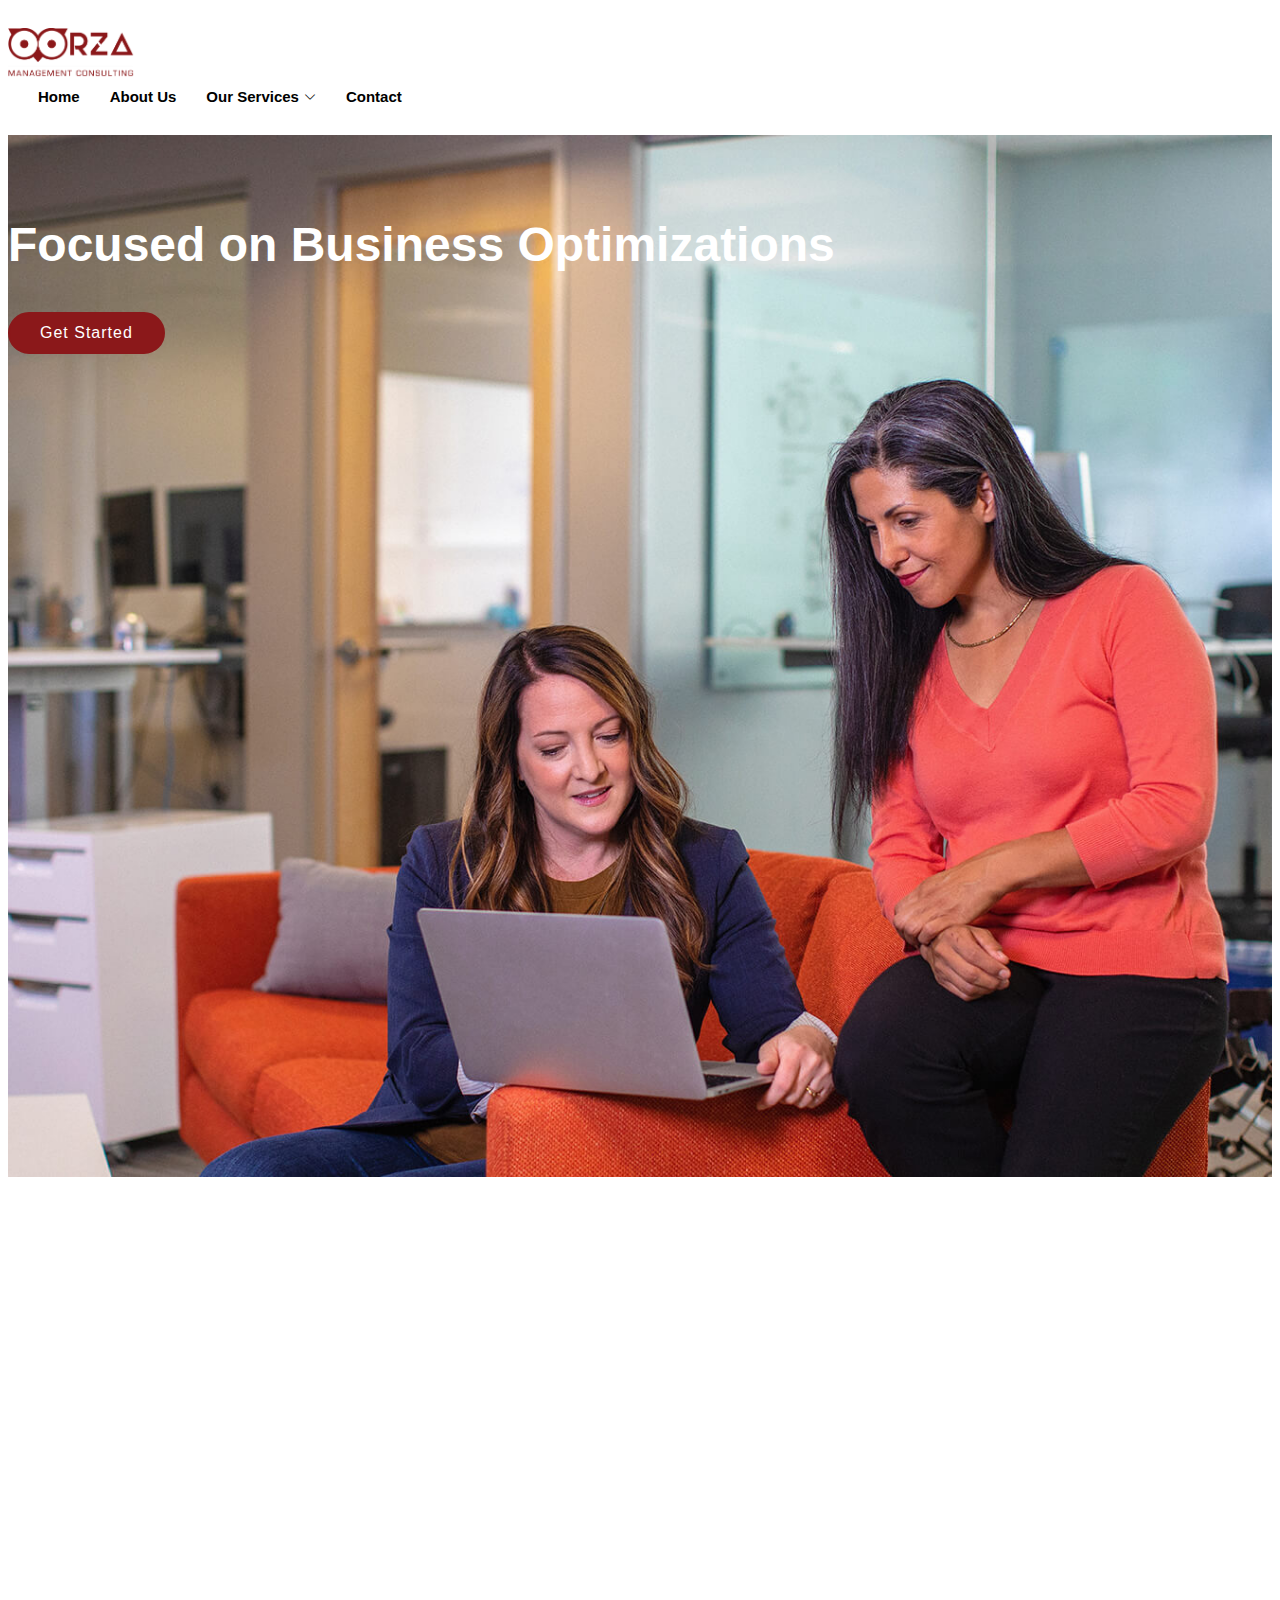
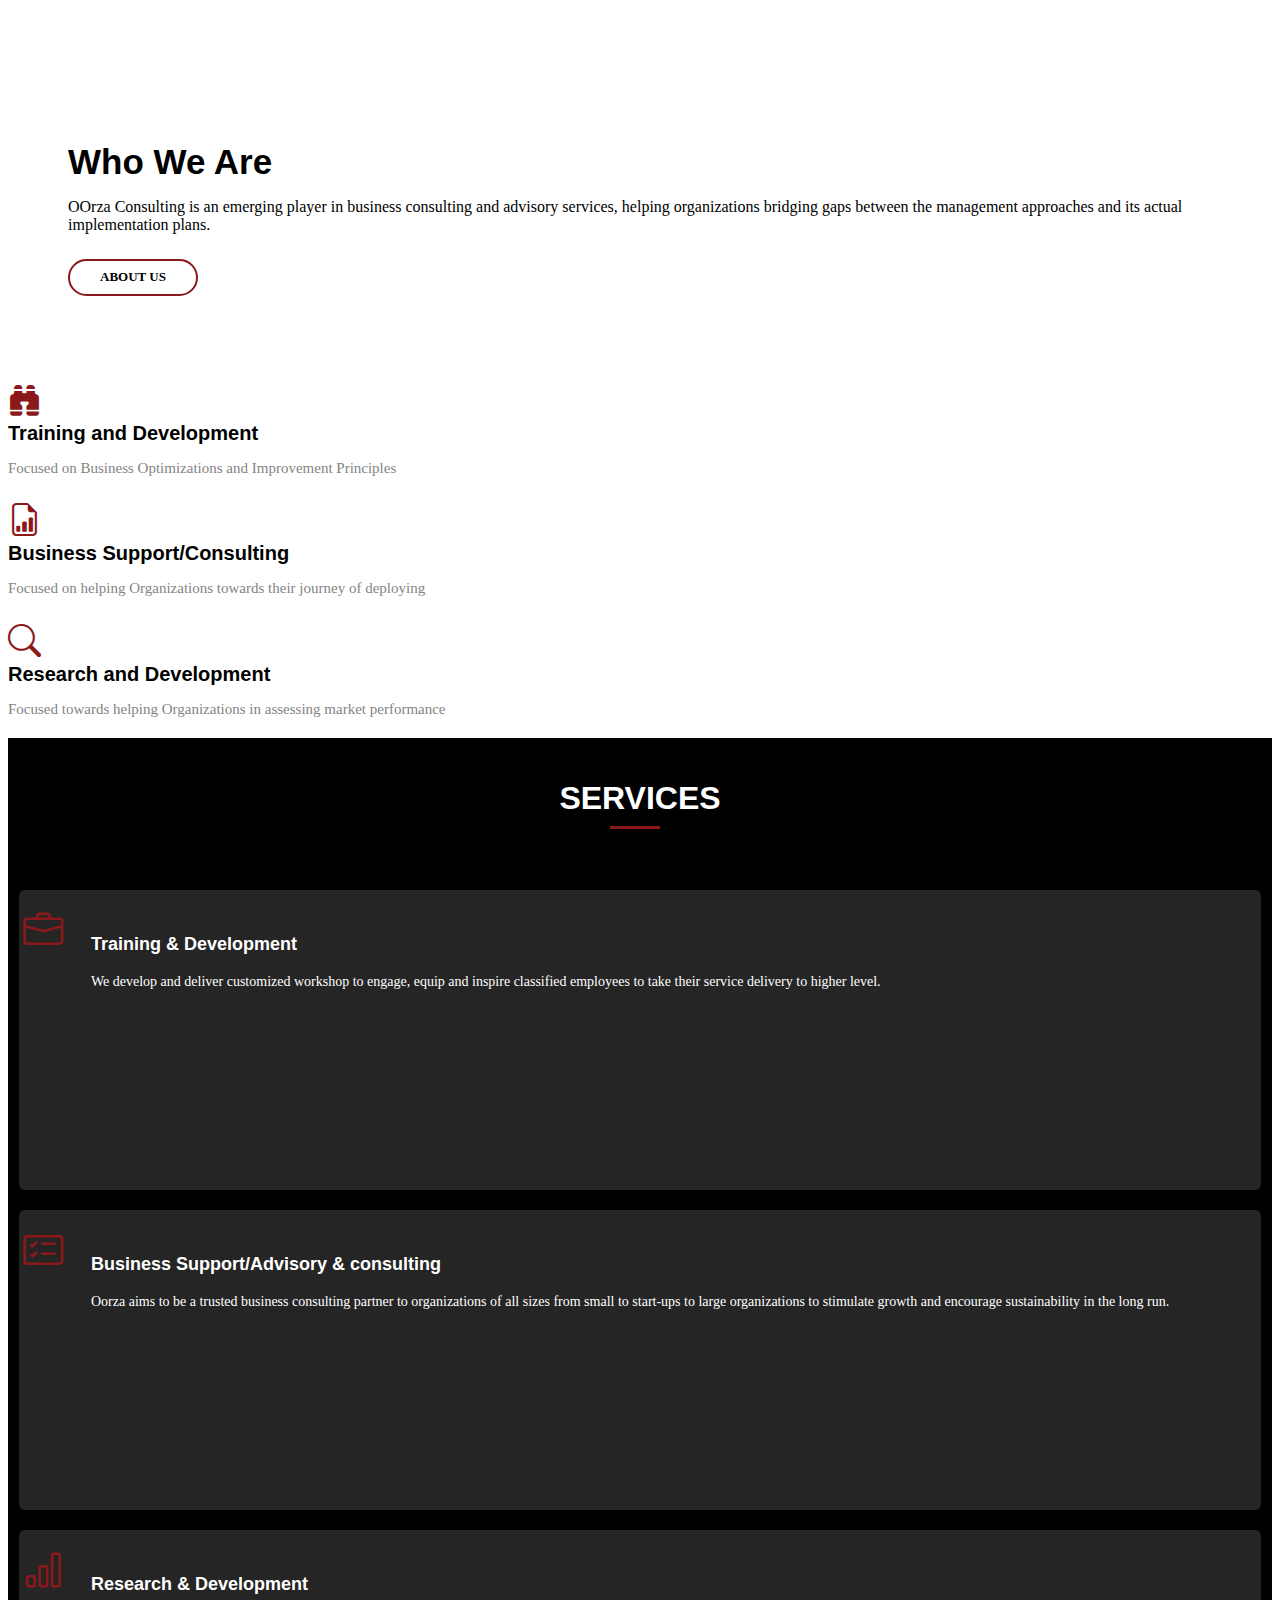
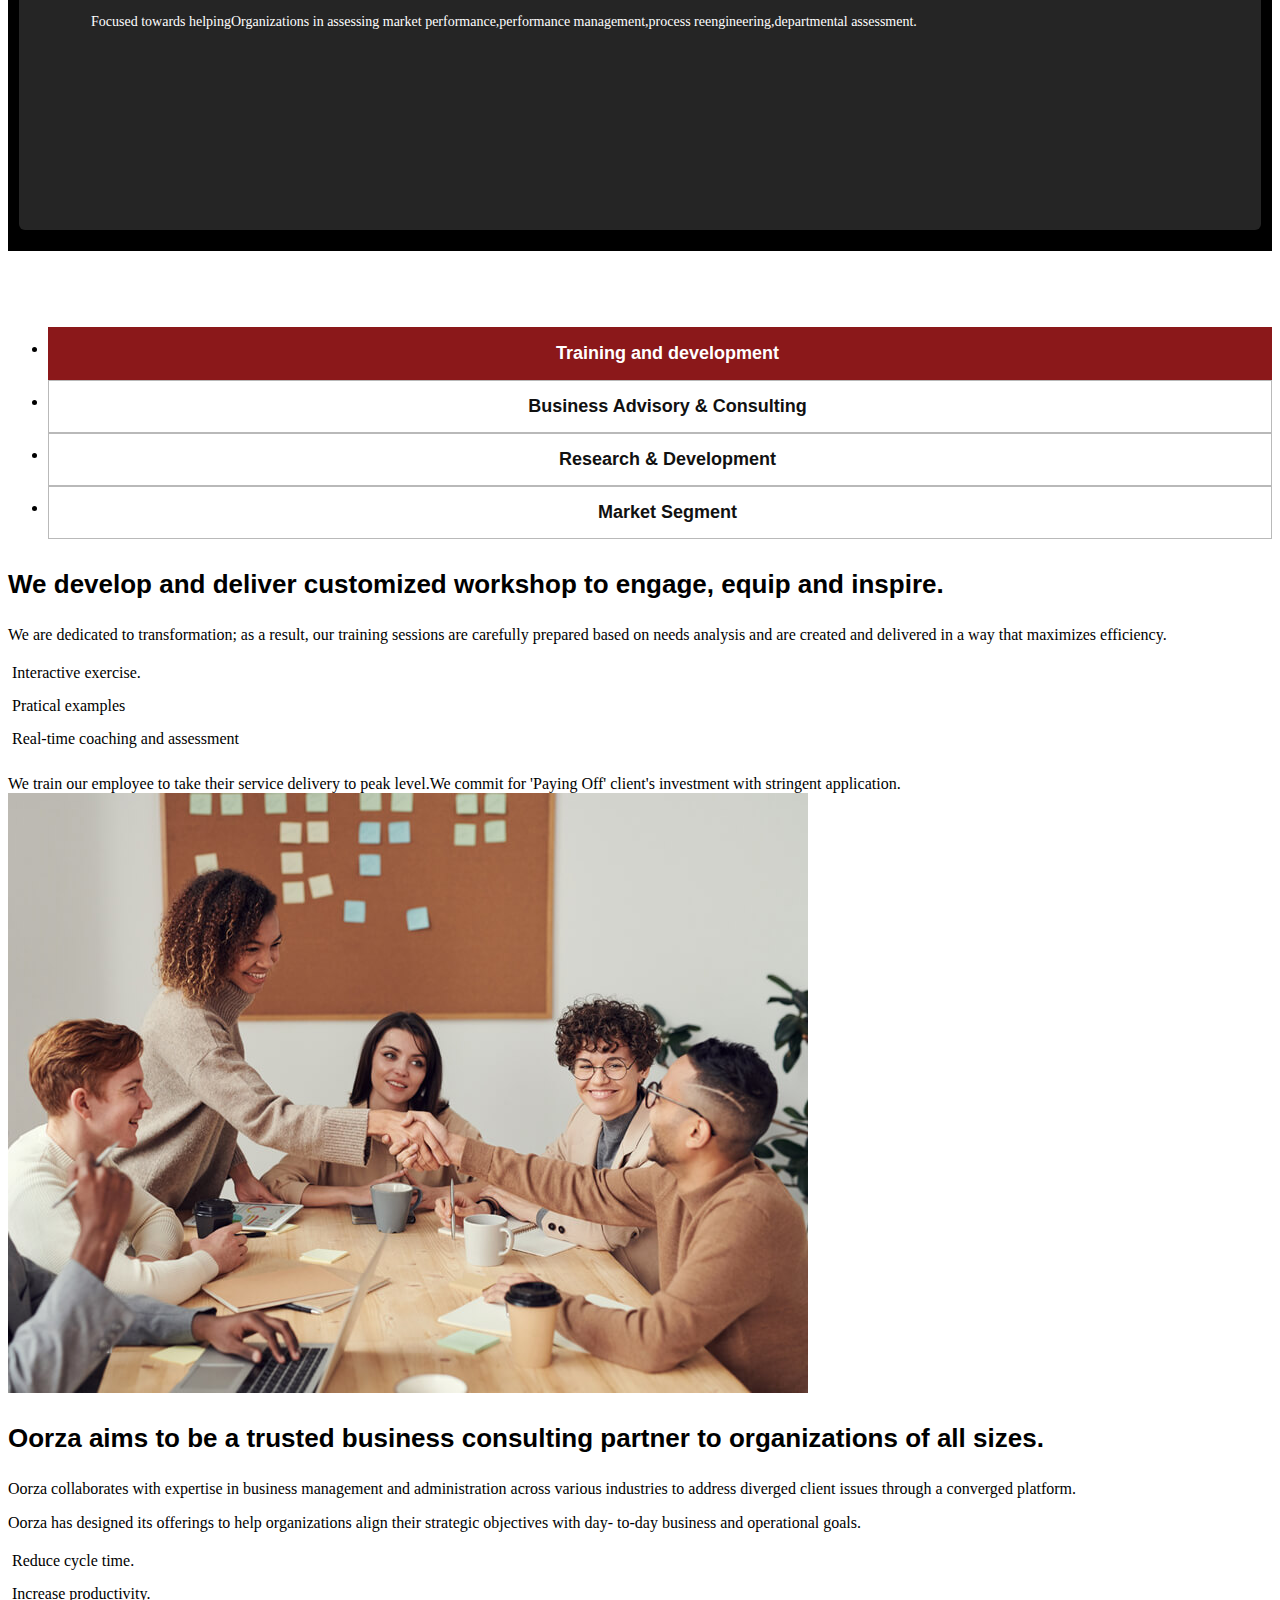
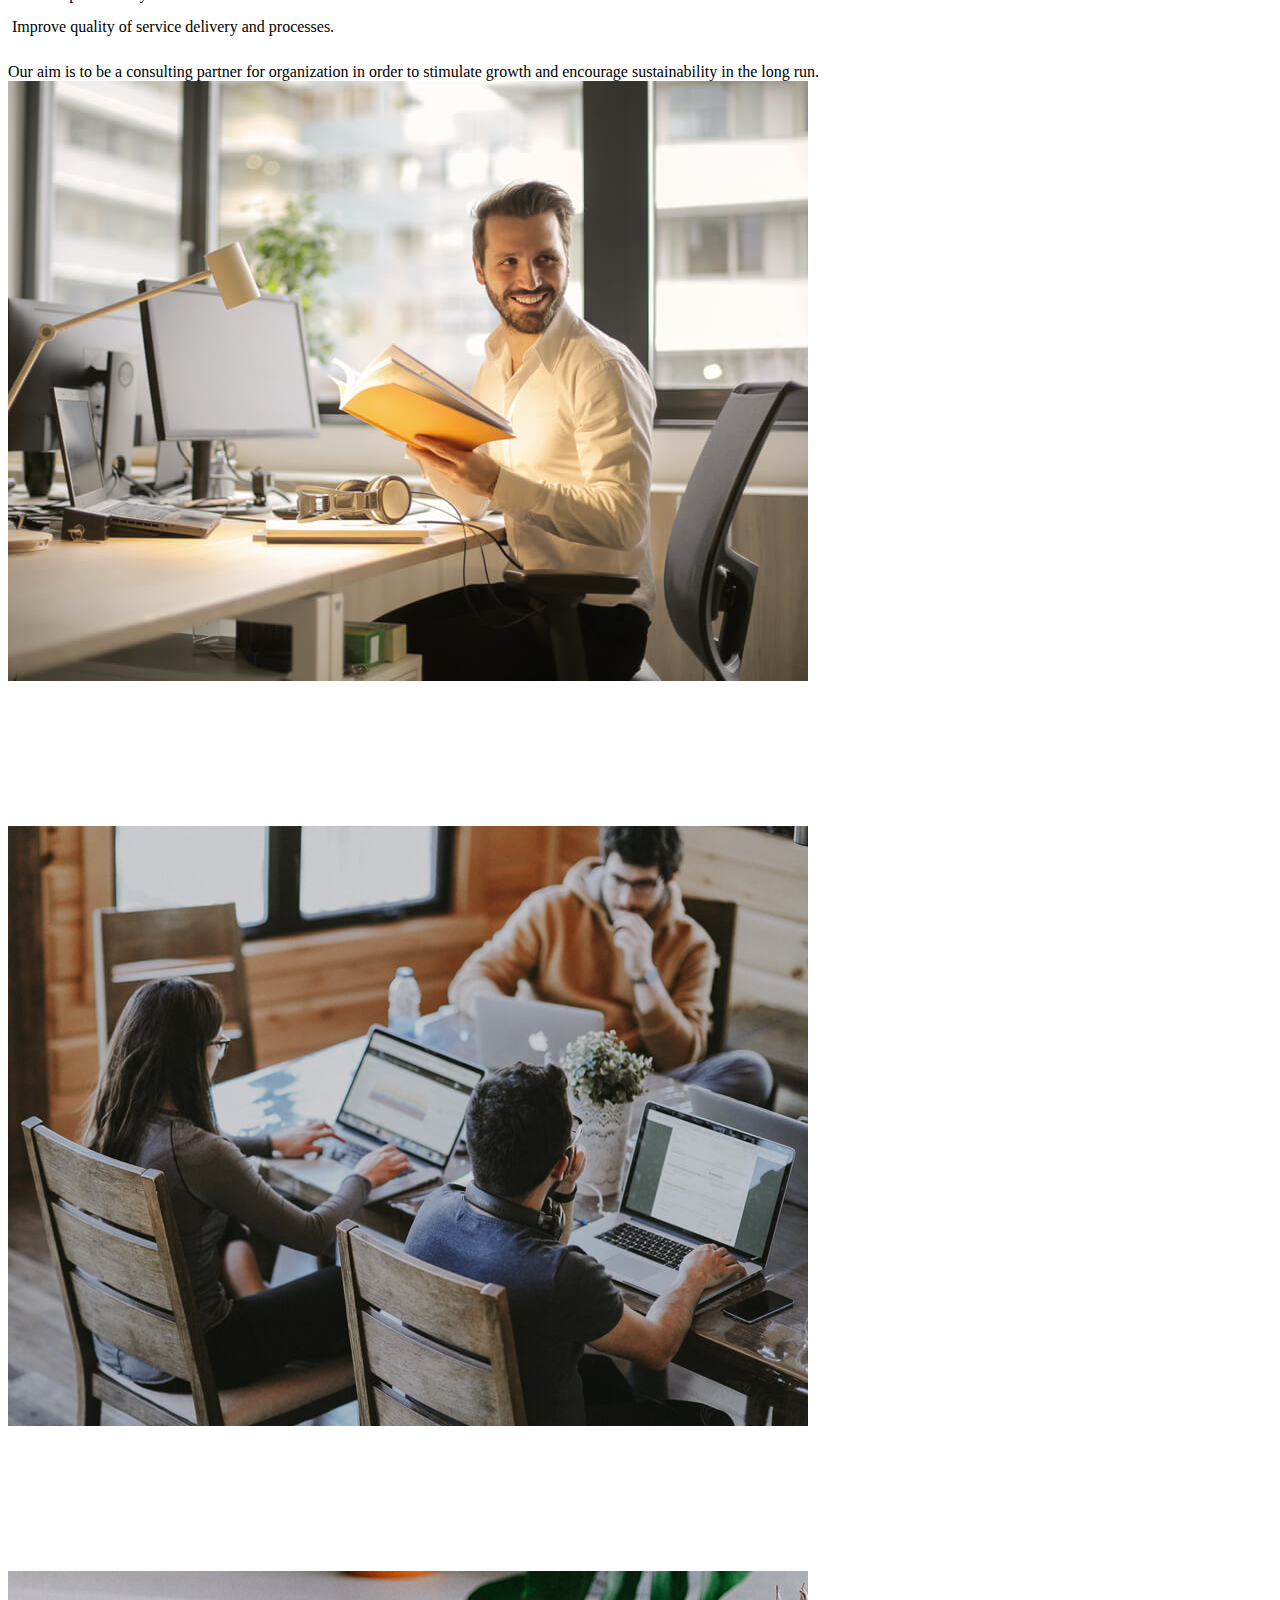
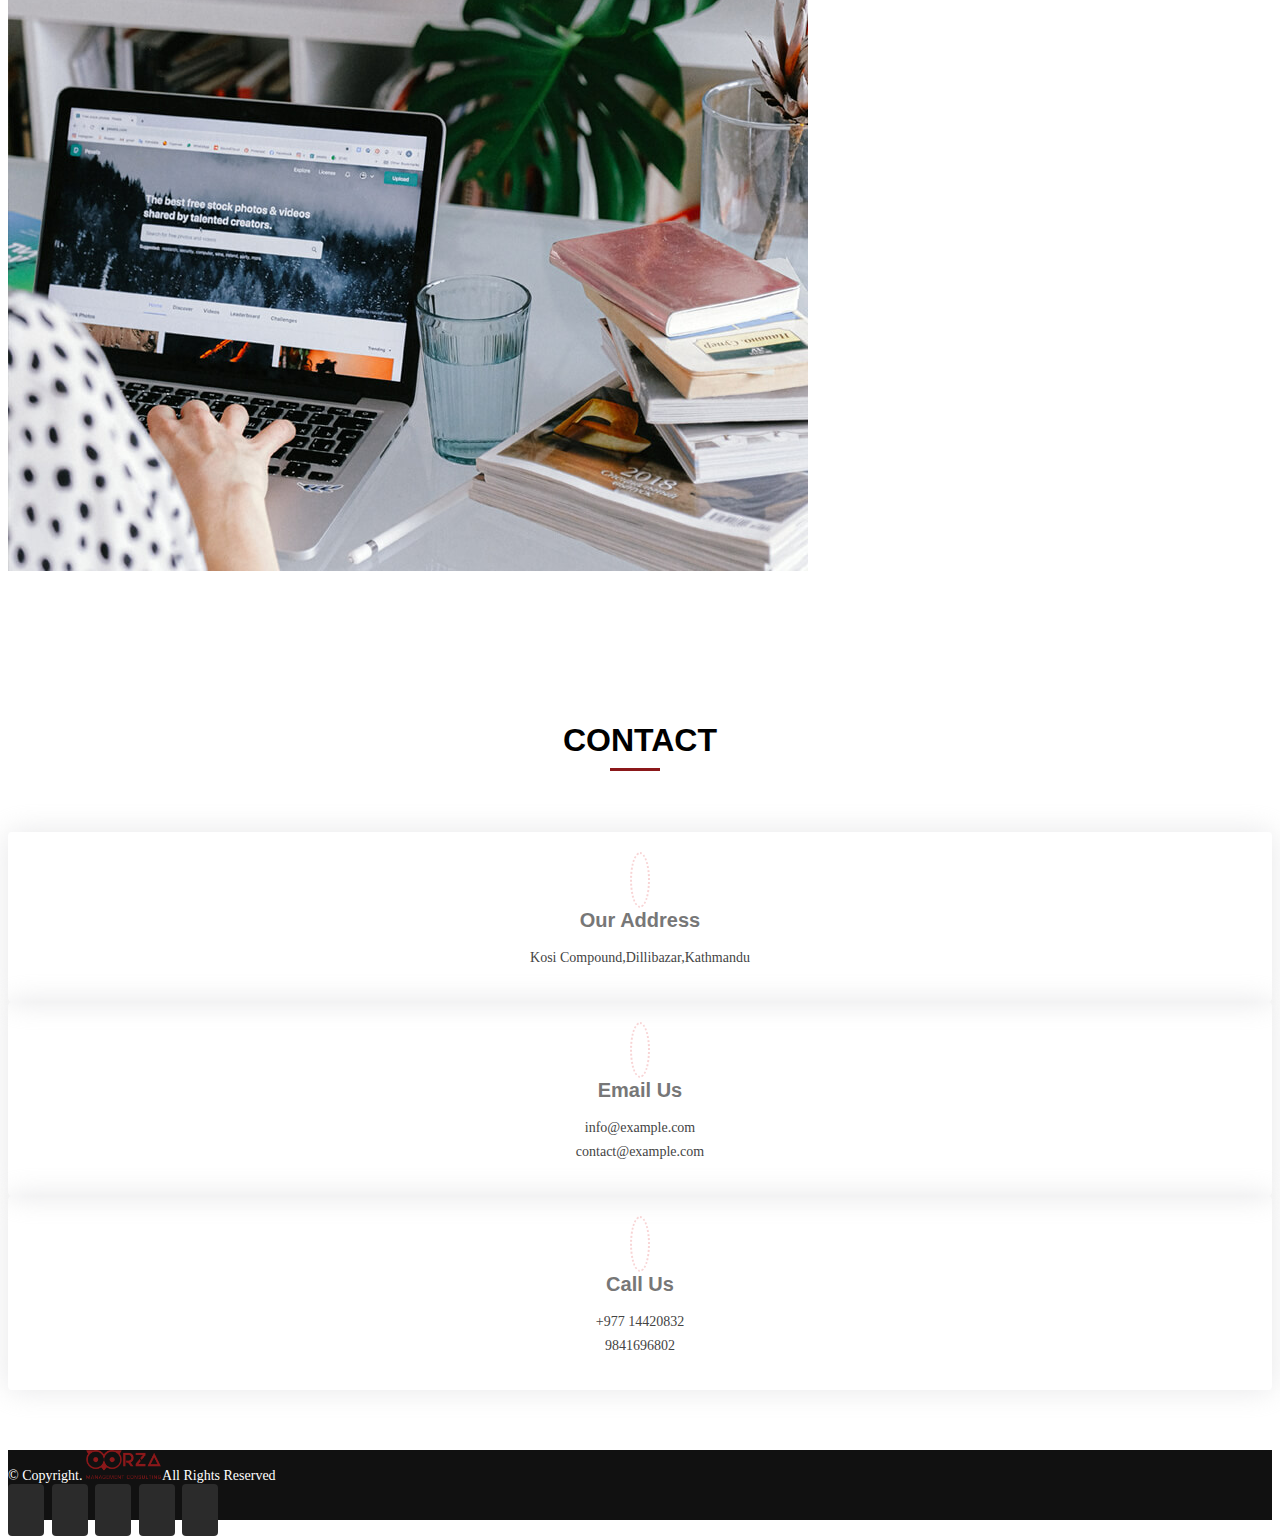
==== views/index.html @ 10cf0086 "renamed root html for github hosting" ====
<!DOCTYPE html>
<html lang="en">
    <head>
        <meta charset="utf-8" />
        <meta name="viewport" content="width=device-width, initial-scale=1" />
        <title>oraja.2</title>
        <meta content="" name="description" />
        <meta content="" name="keywords" />
        <link
            href="https://cdn.jsdelivr.net/npm/bootstrap@5.3.0-alpha1/dist/css/bootstrap.min.css"
            rel="stylesheet"
            integrity="sha384-GLhlTQ8iRABdZLl6O3oVMWSktQOp6b7In1Zl3/Jr59b6EGGoI1aFkw7cmDA6j6gD"
            crossorigin="anonymous"
        />
        <link rel="stylesheet" href="https://cdnjs.cloudflare.com/ajax/libs/font-awesome/5.15.1/css/all.min.css" integrity="sha512-+4zCK9k+qNFUR5X+cKL9EIR+ZOhtIloNl9GIKS57V1MyNsYpYcUrUeQc9vNfzsWfV28IaLL3i96P9sdNyeRssA==" crossorigin="anonymous" />
        <link rel="stylesheet" href="../assets/css/style.css" />
        <link
            rel="stylesheet"
            href="https://cdn.jsdelivr.net/npm/bootstrap-icons@1.10.3/font/bootstrap-icons.css"
        />

        <!-- Vendor CSS Files -->
        <link href="../assets/vendor/aos/aos.css" rel="stylesheet" />
        <link
            href="../assets/vendor/bootstrap/css/bootstrap.min.css"
            rel="stylesheet"
        />
        <link
            href="../assets/vendor/bootstrap-icons/bootstrap-icons.css"
            rel="stylesheet"
        />
        <link
            href="../assets/vendor/boxicons/css/boxicons.min.css"
            rel="stylesheet"
        />
        <link
            href="../assets/vendor/glightbox/css/glightbox.min.css"
            rel="stylesheet"
        />
        <link
            href="../assets/vendor/remixicon/remixicon.css"
            rel="stylesheet"
        />
        <link
            href="../assets/vendor/swiper/swiper-bundle.min.css"
            rel="stylesheet"
        />
    </head>

    <body>
        <!-- Header -->
        <header id="header" class="fixed-top d-flex align-items-center">
            <div class="container d-flex align-items-center">
                <h1 class="logo me-auto">
                    <a href="/templates/index_1.html" class="logo me-auto"
                        ><img src="../assets/img/Oorza Logo_2@4x.png" alt=""
                    /></a>
                </h1>
                <!-- Navbar-->
                <nav id="navbar" class="navbar order-last order-lg-0">
                    <ul>
                        <li>
                            <a class="nav-link scrollto active" href="#home"
                                >Home</a
                            >
                        </li>
                        <li>
                            <a class="nav-link scrollto active" href="#about"
                                >About Us</a
                            >
                        </li>
                        <li class="dropdown">
                            <a href="#services"
                                ><span>Our Services</span
                                ><i class="bi bi-chevron-down"></i
                            ></a>
                            <ul>
                                <li>
                                    <a href="#tabs">Training and development</a>
                                </li>
                                <li>
                                    <a href="#tabs"
                                        >Business Support/Advisory &
                                        Consulting</a
                                    >
                                </li>
                                <li><a href="#tabs">Research & Development</a></li>
                            </ul>
                        </li>
                        <li>
                            <a class="nav-link scrollto active" href="#contact"
                                >Contact
                            </a>
                        </li>
                    </ul>
                    <i class="bi bi-list mobile-nav-toggle"></i>
                </nav>
                <!-- .navbar -->
            </div>
        </header>
        <!-- Header end-->

        <!-- Hero section  -->
        <section id="hero" class="d-flex align-items-center">
            <div class="container">
                <div class="row">
                    <div class="col-xl-6">
                        <h1>Focused on Business Optimizations</h1>
                        <h2>
                            
                        </h2>
                        <a href="#about" class="btn-get-started scrollto">Get Started</a>
                    </div>
                </div>
            </div>
        </section>

        <!-- About section -->
        <div class="about" id="about">
            <div class="container">
                <div class="row no-gutters">
                    <div class="content col-xl-5 d-flex align-items-stretch">
                        <div class="content">
                            <h3>Who We Are</h3>
                            <p>
                                OOrza Consulting is an emerging player in
                                business consulting and advisory services,
                                helping organizations bridging gaps between the
                                management approaches and its actual
                                implementation plans.
                            </p>
                            <a href="#" class="about-btn"><span>About us</span></a>
                        </div>
                    </div>
                    <div class="col-xl-7 d-flex align-items-stretch">
                        <div
                            class="icon-boxes d-flex flex-column justify-content-center">
                            <div class="row">
                                <div class="col-md-6 icon-box">
                                    <i class="bi bi-binoculars-fill"></i>
                                    <h4>Training and Development</h4>
                                    <p>
                                        Focused on Business Optimizations and
                                        Improvement Principles
                                    </p>
                                </div>
                                <div class="col-md-6 icon-box">
                                    <i class="bi bi-file-earmark-bar-graph"></i>
                                    <h4>Business Support/Consulting</h4>
                                    <p>
                                        Focused on helping Organizations towards
                                        their journey of deploying
                                    </p>
                                </div>
                                <div class="col-md-6 icon-box">
                                    <i class="bi bi-search"></i>
                                    <h4>Research and Development</h4>
                                    <p>
                                        Focused towards helping Organizations in
                                        assessing market performance
                                    </p>
                                </div>
                            </div>
                        </div>
                    </div>
                </div>
            </div>
        </div>
        <!-- ======= Services Section ======= -->
        <div id="services" class="services section-bg">
            <div class="container-10">
                <div class="section-title">
                    <h2>Services</h2>
                </div> 

                <div class="row">
                    <div class="col-lg-4">
                        <div class="icon-box">
                            <i class="bi bi-briefcase"></i>
                            <h4><a href="#tabs">Training & Development</a></h4>
                            <p>
                                We develop and deliver customized workshop to
                                engage, equip and inspire classified employees
                                to take their service delivery to higher level.
                            </p>
                        </div>
                    </div>
                    <div class="col-lg-4 mt-4 mt-md-0">
                        <div class="icon-box">
                            <i class="bi bi-card-checklist"></i>
                            <h4>
                                <a href="#tabs"
                                    >Business Support/Advisory & consulting</a
                                >
                            </h4>
                            <p>
                                Oorza aims to be a trusted business consulting
                                partner to organizations of all sizes from small
                                to start-ups to large organizations to stimulate
                                growth and encourage sustainability in the long
                                run.
                            </p>
                        </div>
                    </div>
                    <div class="col-lg-4 mt-4 mt-md-0">
                        <div class="icon-box">
                            <i class="bi bi-bar-chart"></i>
                            <h4><a href="#tabs">Research & Development</a></h4>
                            <p>
                                Focused towards helpingOrganizations in
                                assessing market performance,performance
                                management,process reengineering,departmental assessment.
                            </p>
                        </div>
                    </div>
                </div>
            </div>
        </div>

        <!-- End Services Section -->

        <!-- Tab section -->
        <section id="tabs" class="tabs">
            <div class="container">
                <ul class="nav nav-tabs row d-flex" role="tablist">
                    <li class="nav-item col-3" role="presentation">
                        <a
                            class="nav-link active show"
                            data-bs-toggle="tab"
                            data-bs-target="#tab-1"
                            
                        >
                            <i class="ri-gps-line"></i>
                            <h4 class="d-none d-lg-block">
                                Training and development
                            </h4>
                        </a>
                    </li>
                    <li class="nav-item col-3" role="presentation">
                        <a
                            class="nav-link"
                            data-bs-toggle="tab"
                            data-bs-target="#tab-2"
                            
                        >
                            <i class="ri-body-scan-line"></i>
                            <h4 class="d-none d-lg-block">
                                Business Advisory & Consulting
                            </h4>
                        </a>
                    </li>
                    <li class="nav-item col-3">
                        <a
                            class="nav-link"
                            data-bs-toggle="tab"
                            data-bs-target="#tab-3"
                           
                        >
                            <i class="ri-sun-line"></i>
                            <h4 class="d-none d-lg-block">
                                Research & Development
                            </h4>
                        </a>
                    </li>
                    <li class="nav-item col-3">
                        <a
                            class="nav-link"
                            data-bs-toggle="tab"
                            data-bs-target="#tab-4"
                            
                        >
                            <i class="ri-store-line"></i>
                            <h4 class="d-none d-lg-block">Market Segment</h4>
                        </a>
                    </li>
                </ul>
                <div class="tab-content">
                    <div class="tab-pane active show" id="tab-1">
                        <div class="row">
                            <div
                                class="col-lg-6 order-2 order-lg-1 mt-3 mt-lg-0"
                            >
                                <h3>
                                    We develop and deliver customized workshop
                                    to engage, equip and inspire.
                                </h3>
                                <p class="fst-italic">
                                    We are dedicated to transformation; as a
                                    result, our training sessions are carefully
                                    prepared based on needs analysis and are
                                    created and delivered in a way that
                                    maximizes efficiency.
                                </p>
                                <ul>
                                    <li>
                                        <i class="ri-check-double-line"></i>
                                        Interactive exercise.
                                    </li>
                                    <li>
                                        <i class="ri-check-double-line"></i>
                                        Pratical examples
                                    </li>
                                    <li>
                                        <i class="ri-check-double-line"></i>
                                        Real-time coaching and assessment
                                    </li>
                                </ul>
                                <p>
                                    We train our employee to take their service
                                    delivery to peak level.We commit for 'Paying
                                    Off' client's investment with stringent
                                    application.
                                </p>
                            </div>
                            <div
                                class="col-lg-6 order-1 order-lg-2 text-center"
                            >
                                <img
                                    src="/assets/img/tabs-3.jpg"
                                    alt=""
                                    class="img-fluid"
                                />
                            </div>
                        </div>
                    </div>
                    <div class="tab-pane" id="tab-2">
                        <div class="row">
                            <div
                                class="col-lg-6 order-2 order-lg-1 mt-3 mt-lg-0"
                            >
                                <h3>
                                    Oorza aims to be a trusted business
                                    consulting partner to organizations of all
                                    sizes.
                                </h3>
                                <p>
                                    Oorza collaborates with expertise in
                                    business management and administration
                                    across various industries to address
                                    diverged client issues through a converged
                                    platform.
                                </p>
                                <p class="fst-italic">
                                    Oorza has designed its offerings to help
                                    organizations align their strategic
                                    objectives with day- to-day business and
                                    operational goals.
                                </p>
                                <ul>
                                    <li>
                                        <i class="ri-check-double-line"></i>
                                        Reduce cycle time.
                                    </li>
                                    <li>
                                        <i class="ri-check-double-line"></i>
                                        Increase productivity.
                                    </li>
                                    <li>
                                        <i class="ri-check-double-line"></i>
                                        Improve quality of service delivery and
                                        processes.
                                    </li>
                                </ul>
                                <p>
                                    Our aim is to be a consulting partner for
                                    organization in order to stimulate growth
                                    and encourage sustainability in the long
                                    run.
                                </p>
                            </div>
                            <div
                                class="col-lg-6 order-1 order-lg-2 text-center"
                            >
                                <img
                                    src="/assets/img/tabs-2.jpg"
                                    alt=""
                                    class="img-fluid"
                                />
                            </div>
                        </div>
                    </div>
                    <div class="tab-pane" id="tab-3">
                        <div class="row">
                            <div
                                class="col-lg-6 order-2 order-lg-1 mt-3 mt-lg-0"
                            >
                                <h3></h3>
                                <p></p>
                                <ul>
                                    <li>
                                        <i class="ri-check-double-line"></i>
                                    </li>
                                    <li>
                                        <i class="ri-check-double-line"></i>
                                    </li>
                                    <li>
                                        <i class="ri-check-double-line"></i>
                                    </li>
                                </ul>
                                <p class="fst-italic"></p>
                            </div>
                            <div
                                class="col-lg-6 order-1 order-lg-2 text-center"
                            >
                                <img
                                    src="/assets/img/tabs-4.jpg"
                                    alt=""
                                    class="img-fluid"
                                />
                            </div>
                        </div>
                    </div>
                    <div class="tab-pane" id="tab-4">
                        <div class="row">
                            <div
                                class="col-lg-6 order-2 order-lg-1 mt-3 mt-lg-0"
                            >
                                <h3></h3>
                                <p></p>
                                <p class="fst-italic"></p>
                                <ul>
                                    <li>
                                        <i class="ri-check-double-line"></i>
                                    </li>
                                    <li>
                                        <i class="ri-check-double-line"></i>
                                    </li>
                                    <li>
                                        <i class="ri-check-double-line"></i>
                                    </li>
                                </ul>
                            </div>
                            <div
                                class="col-lg-6 order-1 order-lg-2 text-center"
                            >
                                <img
                                    src="/assets/img/tabs-1.jpg"
                                    alt=""
                                    class="img-fluid"
                                />
                            </div>
                        </div>
                    </div>
                </div>
            </div>
        </section>
        <!-- end of tab section -->

        <!-- contact section -->
        <section id="contact" class="contact">
            <div class="container">
                <div class="section-title">
                    <h2>Contact</h2>
                    <p></p>
                </div>

                <div class="row">
                    <div class="col-lg-12">
                        <div class="row">
                            <div class="col-md-12">
                                <div class="info-box">
                                    <i class="bx bx-map"></i>
                                    <h3>Our Address</h3>
                                    <p>Kosi Compound,Dillibazar,Kathmandu</p>
                                </div>
                            </div>
                            <div class="col-md-6">
                                <div class="info-box mt-4">
                                    <i class="bx bx-envelope"></i>
                                    <h3>Email Us</h3>
                                    <p>
                                        info@example.com<br />contact@example.com
                                    </p>
                                </div>
                            </div>
                            <div class="col-md-6">
                                <div class="info-box mt-4">
                                    <i class="bx bx-phone-call"></i>
                                    <h3>Call Us</h3>
                                    <p>+977 14420832<br />9841696802</p>
                                </div>
                            </div>
                        </div>
                    </div>
                </div>
            </div>
        </section>
<!------------footer begin------------->
        <footer id="footer">
            <!-- <div class="footer-top">
                <div class="container">
                    <div class="row">
                        <div class="col-lg-3 col-md-6 footer-contact">
                            <h3>Presento<span>.</span></h3>
                            <p>
                                A108 Adam Street <br />
                                New York, NY 535022<br />
                                United States <br /><br />
                                <strong>Phone:</strong> +1 5589 55488 55<br />
                                <strong>Email:</strong> info@example.com<br />
                            </p>
                        </div>
                    </div>
                </div>
            </div> -->

            <div class="container d-md-flex py-4">
                <div class="me-md-auto text-center text-md-start">
                    <div class="copyright">
                        &copy; Copyright. 
                        <a href="/templates/index_1.html" class="logo me-auto"
                        ><img src="../assets/img/Oorza Logo_2@4x.png" alt=""
                    /></a>All Rights Reserved
                    </div>
                </div>
                <div class="social-links text-center text-md-end pt-3 pt-md-0">
                    <a href="#" class="twitter"
                        ><i class="bx bxl-twitter"></i
                    ></a>
                    <a href="#" class="facebook"
                        ><i class="bx bxl-facebook"></i
                    ></a>
                    <a href="#" class="instagram"
                        ><i class="bx bxl-instagram"></i
                    ></a>
                    <a href="#" class="google-plus"
                        ><i class="bx bxl-skype"></i
                    ></a>
                    <a href="#" class="linkedin"
                        ><i class="bx bxl-linkedin"></i
                    ></a>
                </div>
            </div>
        </footer>
        <!-- End Footer -->
        <a
            href="#"
            class="back-to-top d-flex align-items-center justify-content-center"
            ><i class="bi bi-arrow-up-short"></i
        ></a>

        <script
            src="https://cdn.jsdelivr.net/npm/bootstrap@5.3.0-alpha1/dist/js/bootstrap.bundle.min.js"
            integrity="sha384-w76AqPfDkMBDXo30jS1Sgez6pr3x5MlQ1ZAGC+nuZB+EYdgRZgiwxhTBTkF7CXvN"
            crossorigin="anonymous"
        ></script>


        <!-- Template Main JS File -->
        <!-- <script src="/assets/js/main.js"></script> -->
    </body>
</html>
---- assets/css/style.css ----
/* genral */
body{
  font-family:"open-sans" sans-serif;
  background-color: white;
}

  a {
    color:;
    text-decoration: none;
  }
  
  a:hover {
    color: rgb(139, 24, 26);
    text-decoration: none;
  }
  
  h1,
  h2,
  h3,
  h4,
  h5,
  h6 {
    font-family: "Raleway", sans-serif;
  }

  /*--------------------------------------------------------------
# Back to top button
--------------------------------------------------------------*/
.back-to-top {
  position: fixed;
  visibility: hidden;
  opacity: 0;
  right: 15px;
  bottom: 15px;
  z-index: 996;
  background: rgb(139, 24, 26);
  width: 40px;
  height: 40px;
  border-radius: 4px;
  transition: all 0.4s;
}

.back-to-top i {
  font-size: 28px;
  color: #fff;
  line-height: 0;
}

.back-to-top:hover {
  background: rgb(139, 24, 26);
  color: #fff;
}

.back-to-top.active {
  visibility: visible;
  opacity: 1;
}



/* Get started button */
/* .get-started-btn {
  margin-left: 30px;
  background: rgb(139, 24, 26);
  color:white;
  border: 2px solid rgb(139, 24, 26);
  border-color: rgb(139, 24, 26);
  border-radius: 4px;
  padding: 8px 25px;
  white-space: nowrap;
  transition: 0.3s;
  font-size: 15px;
  font-weight: 600;
  position:inherit;
  display: inline-block;
  text-decoration: none;

}

.get-started-btn:hover {
  color:black;
  background:white;
  
  
}
@media (max-width: 992px) {
  .get-started-btn {
    margin: 0 15px 0 0;
    padding: 6px 18px;
  }
} */


/* header */
#header{
  background-color:white;
  transition: all 0.5s;
  z-index: 997;
  padding: 20px 0;
}
#header.header-scrolled {
  padding: 12px 0;
  box-shadow: 0px 2px 15px rgba(0, 0, 0, 0.1);
}
#header .logo{
 font-size: 80px;
 margin:0;
 padding: 0;
 line-height:0;
 font-weight: 700;
 letter-spacing:2px;
 text-transform: uppercase;
 align-items:flex-start;
}


#header .logo a {
  color: #111111;
}

#header .logo a span {
  color: #e03a3c;
}

#header .logo img {
  max-height: 50px;
  
}

/* Navbar */

/* desktop navigation */
.navbar {
  padding: 0;
}

.navbar ul {
  margin: 0;
  padding: 0;
  display: flex;
  list-style: none;
  align-items:center ;
  
  
}

.navbar li {
  position: static;
  
  
}


.navbar a,
.navbar a:focus {
  display: flex;
  align-items: center;
  justify-content: space-between;
  padding: 10px 0 10px 30px;
  font-family: "Raleway", sans-serif;
  font-size: 15px;
  font-weight: 600;
  color: black;
  white-space: nowrap;
  transition: 0.3s;
  text-decoration: none;
}

.navbar a i,
.navbar a:focus i {
  font-size: 12px;
  line-height: 0;
  margin-left: 5px;
}

.navbar a:hover,
.navbar .active,
.navbar .active:focus,
.navbar li:hover>a {
  color:black
}

.navbar li a:hover{
  color: rgb(139, 24, 26);
}

.navbar .dropdown ul {
  display: inline-block;
  position: absolute;
  left: 30px;
  top: calc(100% + 30px);
  margin: 0;
  padding: 10px 0;
  z-index: 99;
  opacity: 0;
  visibility: hidden;
  background: #fff;
  box-shadow: 0px 0px 30px rgba(127, 137, 161, 0.25);
  transition: 0.3s;
  
}

.navbar .dropdown ul li {
  min-width: 200px;
  
  
}

.navbar .dropdown ul a {
  padding: 10px 20px;
  font-size: 14px;
  text-decoration: none;
}

.navbar .dropdown ul a i {
  font-size: 12px;
  

}

.navbar .dropdown ul a:hover {
  color: rgb(139, 24, 26)
}

.navbar .dropdown:hover>ul {
  opacity: 5;
  top: 100%;
  visibility: visible;
}

@media (max-width: 1366px) {
  .navbar .dropdown .dropdown ul {
    left: -90%;
  }

  .navbar .dropdown .dropdown:hover>ul {
    left: -100%;
  }
}

/**
* Mobile Navigation 
*/
.mobile-nav-toggle {
  color: #111111;
  font-size: 28px;
  cursor: pointer;
  display: none;
  line-height: 0;
  transition: 0.3s;
}

.mobile-nav-toggle.bi-x {
  color: #fff;
}

@media (max-width: 991px) {
  .mobile-nav-toggle {
    display: block;
  }

  .navbar ul {
    display: none;
  }
}

.navbar-mobile {
  position: fixed;
  overflow: hidden;
  top: 0;
  right: 0;
  left: 0;
  bottom: 0;
  background: rgba(0, 0, 0, 0.9);
  transition: 0.3s;
  z-index: 999;
}

.navbar-mobile .mobile-nav-toggle {
  position: absolute;
  top: 15px;
  right: 15px;
}

.navbar-mobile ul {
  display: block;
  position: absolute;
  top: 55px;
  right: 15px;
  bottom: 15px;
  left: 15px;
  padding: 10px 0;
  background-color: #fff;
  overflow-y: auto;
  transition: 0.3s;
}

.navbar-mobile a,
.navbar-mobile a:focus {
  padding: 10px 20px;
  font-size: 15px;
  color: #111111;
}

.navbar-mobile a:hover,
.navbar-mobile .active,
.navbar-mobile li:hover>a {
  color: #e03a3c;
}

.navbar-mobile .getstarted,
.navbar-mobile .getstarted:focus {
  margin: 15px;
}

.navbar-mobile .dropdown ul {
  position: static;
  display: none;
  margin: 10px 20px;
  padding: 10px 0;
  z-index: 99;
  opacity: 1;
  visibility: visible;
  background: #fff;
  box-shadow: 0px 0px 30px rgba(127, 137, 161, 0.25);
}

.navbar-mobile .dropdown ul li {
  min-width: 200px;
}

.navbar-mobile .dropdown ul a {
  padding: 10px 20px;
}

.navbar-mobile .dropdown ul a i {
  font-size: 12px;
}

.navbar-mobile .dropdown ul a:hover,
.navbar-mobile .dropdown ul .active:hover,
.navbar-mobile .dropdown ul li:hover>a {
  color: #e03a3c;
}

.navbar-mobile .dropdown>.dropdown-active {
  display: block;
}



 
/* Hero section */

#hero {
  width: 100%;
  height:100vh;
  background: url("../img/hero-bg.jpg") top center no-repeat;
  background-size: cover;
  position: static;
  padding-top: 82px;
  z-index:10;
}


/* #hero::before {
  content: "";
  background: rgba(0, 0, 0, 0.6);
  position: absolute;
  bottom: 0;
  top: 0;
  left: 0;
  right: 0;

} */

#hero h1 {
  margin: 0;
  font-size: 48px;
  font-weight: 700;
  color: #fff;
}

#hero h2 {
  color: #fff;
  margin: 10px 0 0 0;
  font-size: 24px;
}

#hero .btn-get-started {
  font-family: "Raleway", sans-serif;
  font-weight: 500;
  font-size: 16px;
  letter-spacing: 1px;
  display: inline-block;
  padding: 10px 30px;
  border-radius: 22px;
  transition: 0.5s;
  margin-top: 30px;
  color: #fff;
  background: rgb(139, 24, 26);
  border: 2px solid rgb(139, 24, 26);
  text-decoration: none;
}

#hero .btn-get-started:hover {
  color:white;
  background: transparent;
  border-color:rgb(139, 24, 26);
}
@media (max-width: 768px) {
  #hero {
    text-align: center;
    padding-top: 58px;
  }

  #hero h1 {
    font-size: 28px;
  }

  #hero h2 {
    font-size: 18px;
    line-height: 24px;
  }
}

@media (max-height: 500px) {
  #hero {
    height: 120vh;
  }
}

/* Section general */

section {
  padding: 60px 0;
  overflow:visible;
  position:static;
  
}

.section-bg {
  padding: 100px 0;
  color:black;
}

/* .section-bg:before{
  content: "";
  background:black;
  position:absolute;
  bottom: 60px;
  top: 60px;
  left: 0;
  right: 0;
  transform: skewY(-3deg);
} */
.section-title {
  text-align: center;
  padding-bottom: 30px;
  position: static;
}

.section-title h2 {
  font-size: 32px;
  font-weight: bold;
  text-transform: uppercase;
  margin-bottom: 20px;
  padding-bottom: 20px;
  position: static;
}

.section-title h2::after {
  content: "";
  position: relative !important;
  display: block;
  width: 50px;
  height: 3px;
  background: rgb(139, 24, 26);
  bottom: -9px;
  left: calc(50% - 30px);
}

.section-title p {
  margin-bottom: 0;
}



/* About section */

#about{
  margin-top: 500px;
}

.about .container {
  position: relative;
  z-index: 10;
}

.about .content {
  padding: 15px 30px 30px 30px;
}

.about .content h3 {
  font-weight: 800;
  font-size: 35px;
  margin-bottom:12.5px;

}

.about .content p {
  margin-bottom: 25px;
}

.about .content .about-btn {
  padding: 8px 30px 9px 30px;
  color:black;
  border-radius: 50px;
  transition: 0.3s;
  text-transform: uppercase;
  font-weight: 600;
  font-size: 13px;
  display: inline-flex;
  align-items: center;
  border: 2px solid rgb(139, 24, 26);
  text-decoration: none;
}


.about .content .about-btn:hover {
  color: white;
  background:rgb(139, 24, 26);
  
}

.about .icon-boxes .icon-box {
  margin-top: 26.5px;


}

.about .icon-boxes .icon-box i {
  font-size: 33px;
  color: rgb(139, 24, 26);
  margin-bottom:10px;
  margin-right:5px;
  position:relative;
}

.about .icon-boxes .icon-box h4 {
  font-size: 20px;
  font-weight: 700;
  margin: 2px 0 5px 0;
}

.about .icon-boxes .icon-box p {
  font-size: 15px;
  color: #848484;
}

/*--------------------------------------------------------------
# Services
--------------------------------------------------------------*/
.services{
  background-color:black;
  padding:0px 1px 1px 1px
  
}
.services .container-10{
  color:white;
  background-color:black;
  padding-top: 16px;
  padding-right:2px;
  padding-left:2px;
  margin-top: 20px;
  margin-right:4px;
  margin-left:4px;
  
}
.services .container .row{
  margin-left:2px;
  margin-right:2px;
}

.services .icon-box {
  margin-bottom: 20px;
  margin-right:4px;
  margin-left:4px;
  padding: 20px 2px;
  border-radius: 6px;
  background: #252525;
  height:260px;
  
}

.services .icon-box:hover {
  background: #2b2b2b;
}

.services .icon-box i {
  float: left;
  color:rgb(139, 24, 26);
  font-size: 40px;
  line-height: 0;
  padding:0px 2px 0px 2px;
}

.services .icon-box h4 {
  margin-left: 70px;
  font-weight: 700;
  margin-bottom: 15px;
  font-size: 18px;

}

.services .icon-box h4 a {
  color: #fff;
  transition: 0.3s;
  text-decoration: none;
}

.services .icon-box h4 a:hover {
  color: rgb(139, 24, 26);
  text-decoration: none;
}

.services .icon-box i:hover{
  color: rgb(139, 24, 26)
  
}

.services .icon-box p {
  margin-left: 70px;
  line-height: 24px;
  font-size: 14px;
}


/* tab section */
.tabs .nav-tabs {
  border: 3;
  
}

.tabs .nav-link {
  border: 1px solid #b9b9b9;
  padding: 15px;
  transition: 0.3s;
  color: #111111;
  border-radius: 0;
  display: flex;
  align-items: center;
  justify-content: center;
  cursor: pointer;
}

.tabs .nav-link i {
  padding-right: 15px;
  font-size: 48px;
  
}

.tabs .nav-link h4 {
  font-size: 18px;
  font-weight: 600;
  margin: 0;
}

.tabs .nav-link:hover {
  color: rgb(139, 24, 26)
}

.tabs .nav-link.active{
  background: rgb(139, 24, 26);
  color:white;
  border-color:rgb(139, 24, 26);
}

@media (max-width: 768px) {
  .tabs .nav-link i {
    padding: 0;
    line-height: 1;
    font-size: 36px;
  }
}

@media (max-width: 575px) {
  .tabs .nav-link {
    padding: 15px;
  }

  .tabs .nav-link i {
    font-size: 24px;
  }
}



.tabs .tab-content {
  margin-top: 30px;

}

.tabs.tab-pane img{
  padding:2px;
}

.tabs .tab-pane h3 {
  font-weight: 600;
  font-size: 26px;
}

.tabs .tab-pane ul {
  list-style: none;
  padding: 0;
}

.tabs .tab-pane ul li {
  padding-bottom: 10px;
}

.tabs .tab-pane ul i {
  font-size: 20px;
  padding-right: 4px;
  color: rgb(139, 24, 26)
}

.tabs .tab-pane p:last-child {
  margin-bottom: 0;
}
/*--------------------------------------------------------------
# Contact
--------------------------------------------------------------*/
.contact .info-box {
  color: #444444;
  text-align: center;
  box-shadow: 0 0 30px rgba(214, 215, 216, 0.6);
  padding: 30px 0 32px 0;
  border-radius: 4px;
}

.contact .info-box i {
  font-size: 32px;
  color: rgb(139, 24, 26);
  border-radius: 50%;
  padding: 8px;
  border: 2px dotted #f8d4d5;
}

.contact .info-box h3 {
  font-size: 20px;
  color: #777777;
  font-weight: 700;
  margin: 10px 0;
}

.contact .info-box p {
  padding: 0;
  line-height: 24px;
  font-size: 14px;
  margin-bottom: 0;
}

@-webkit-keyframes animate-loading {
  0% {
    transform: rotate(0deg);
  }

  100% {
    transform: rotate(360deg);
  }
}

@keyframes animate-loading {
  0% {
    transform: rotate(0deg);
  }

  100% {
    transform: rotate(360deg);
  }
}

/*--------------------------------------------------------------
# Footer
--------------------------------------------------------------*/

#footer {
  color: #fff;
  font-size: 14px;
  background: #111111;
  max-height: 70px;
  


}

.copyright a img{
  height: 30px;
}



#footer .social-links a {
  font-size: 18px;
  display: inline-block;
  background: #2b2b2b;
  color: #fff;
  line-height: 1;
  padding: 8px 0;
  margin-right: 4px;
  border-radius: 4px;
  text-align: center;
  width: 36px;
  height: 36px;
  transition: 0.3s;
}

#footer .social-links a:hover {
  background: rgb(139, 24, 26);
  color: #fff;
  text-decoration: none;
}
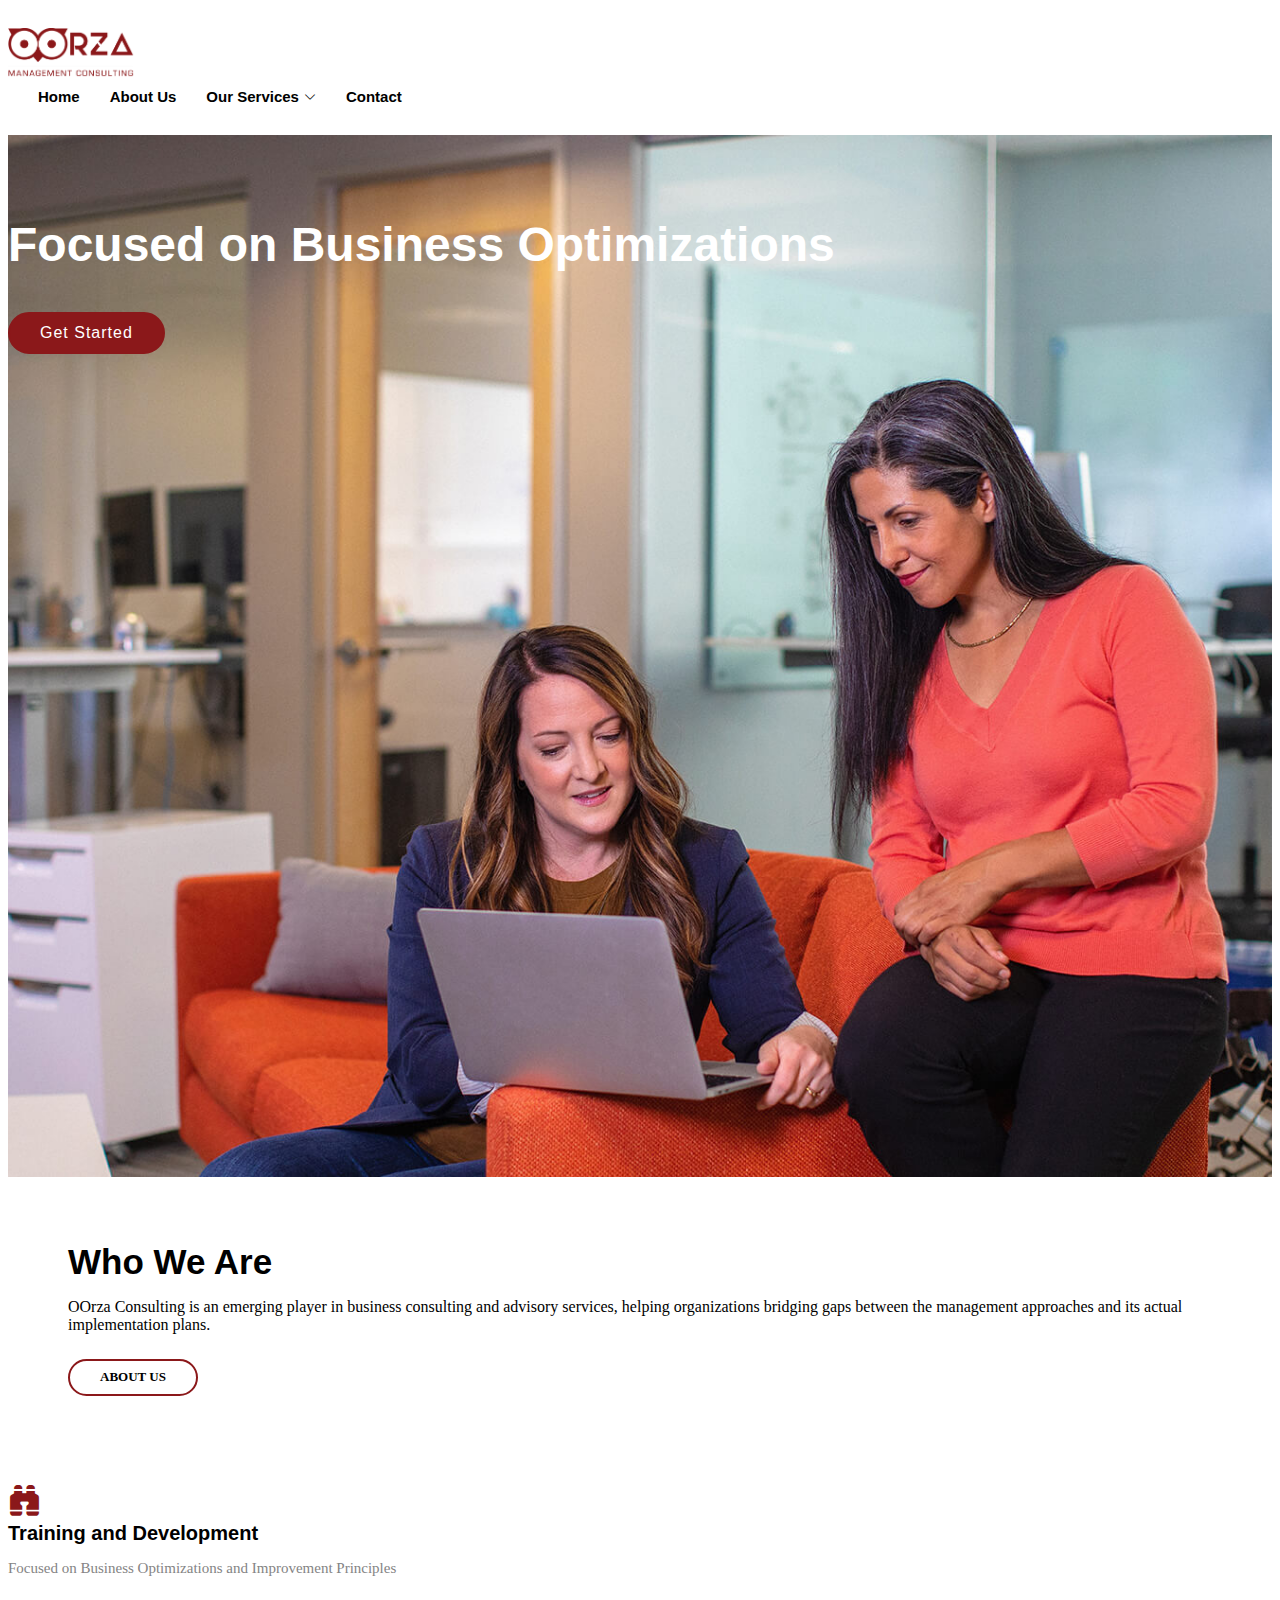
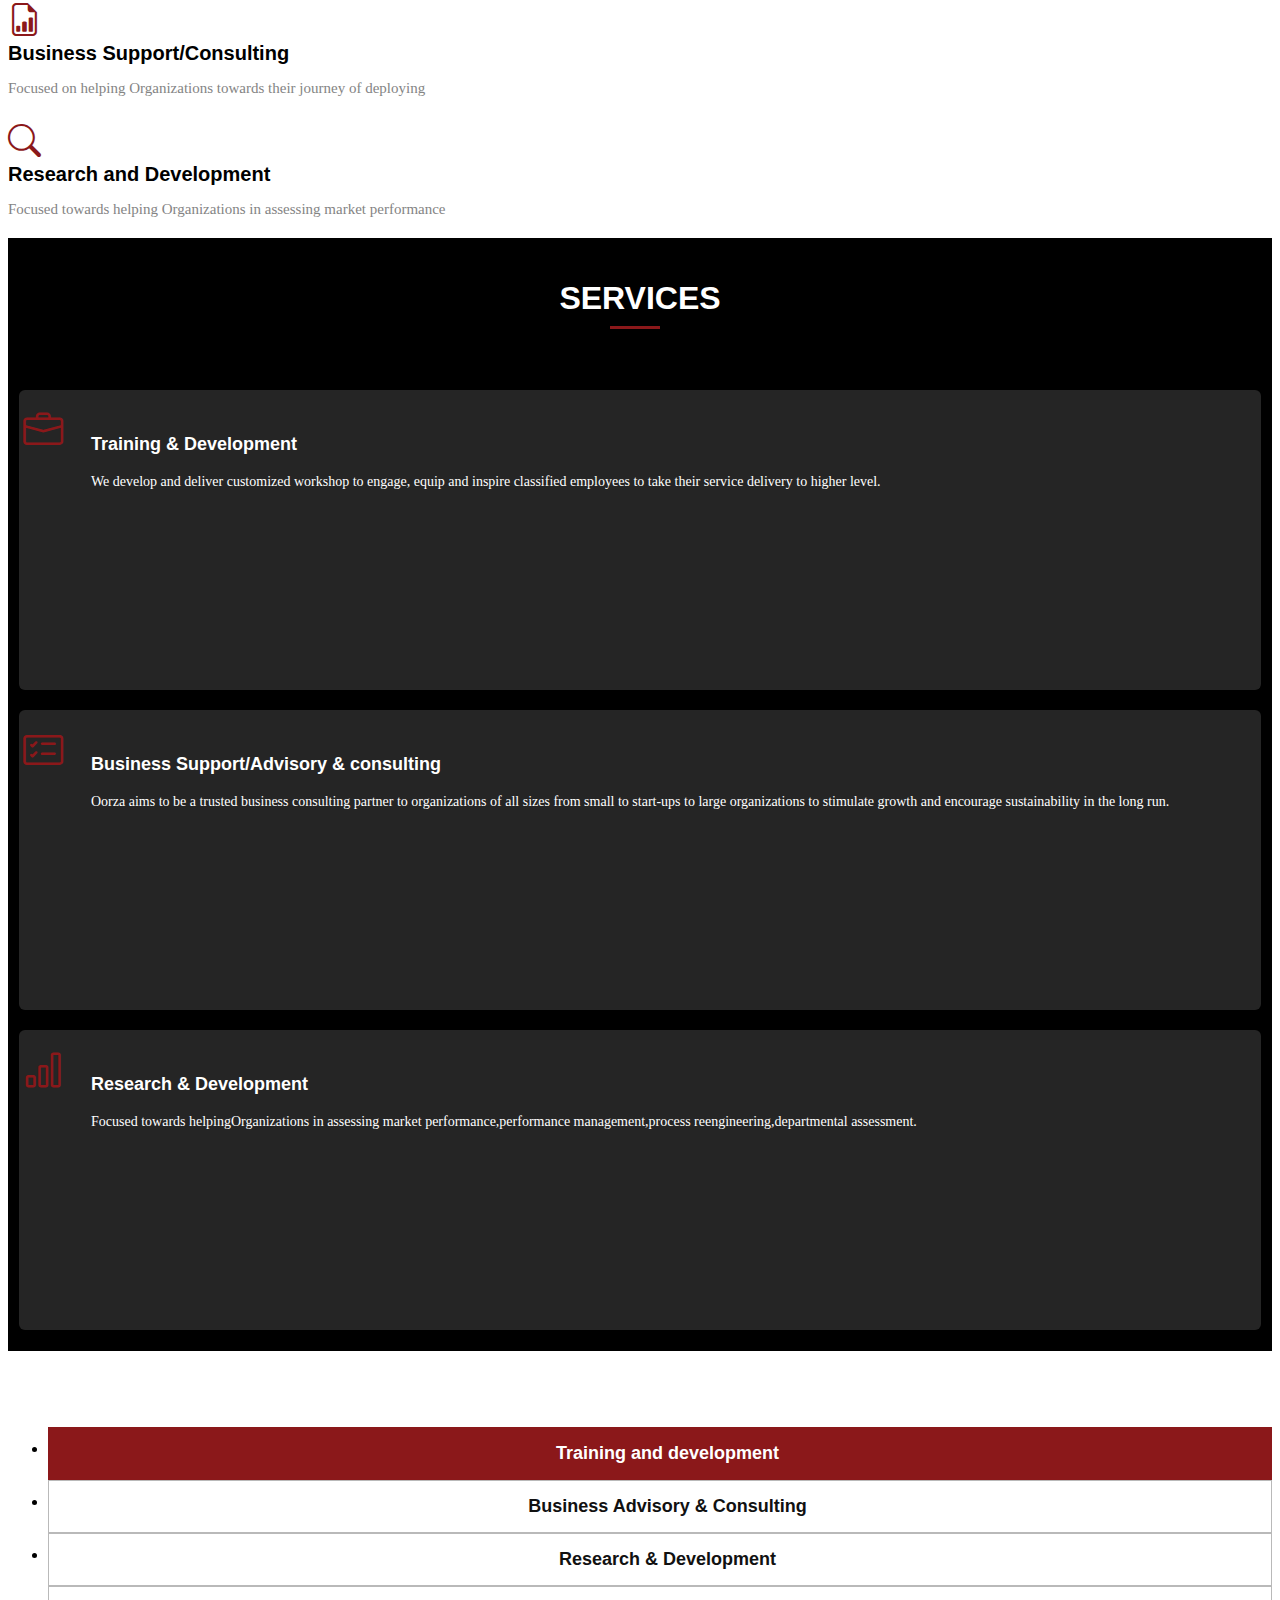
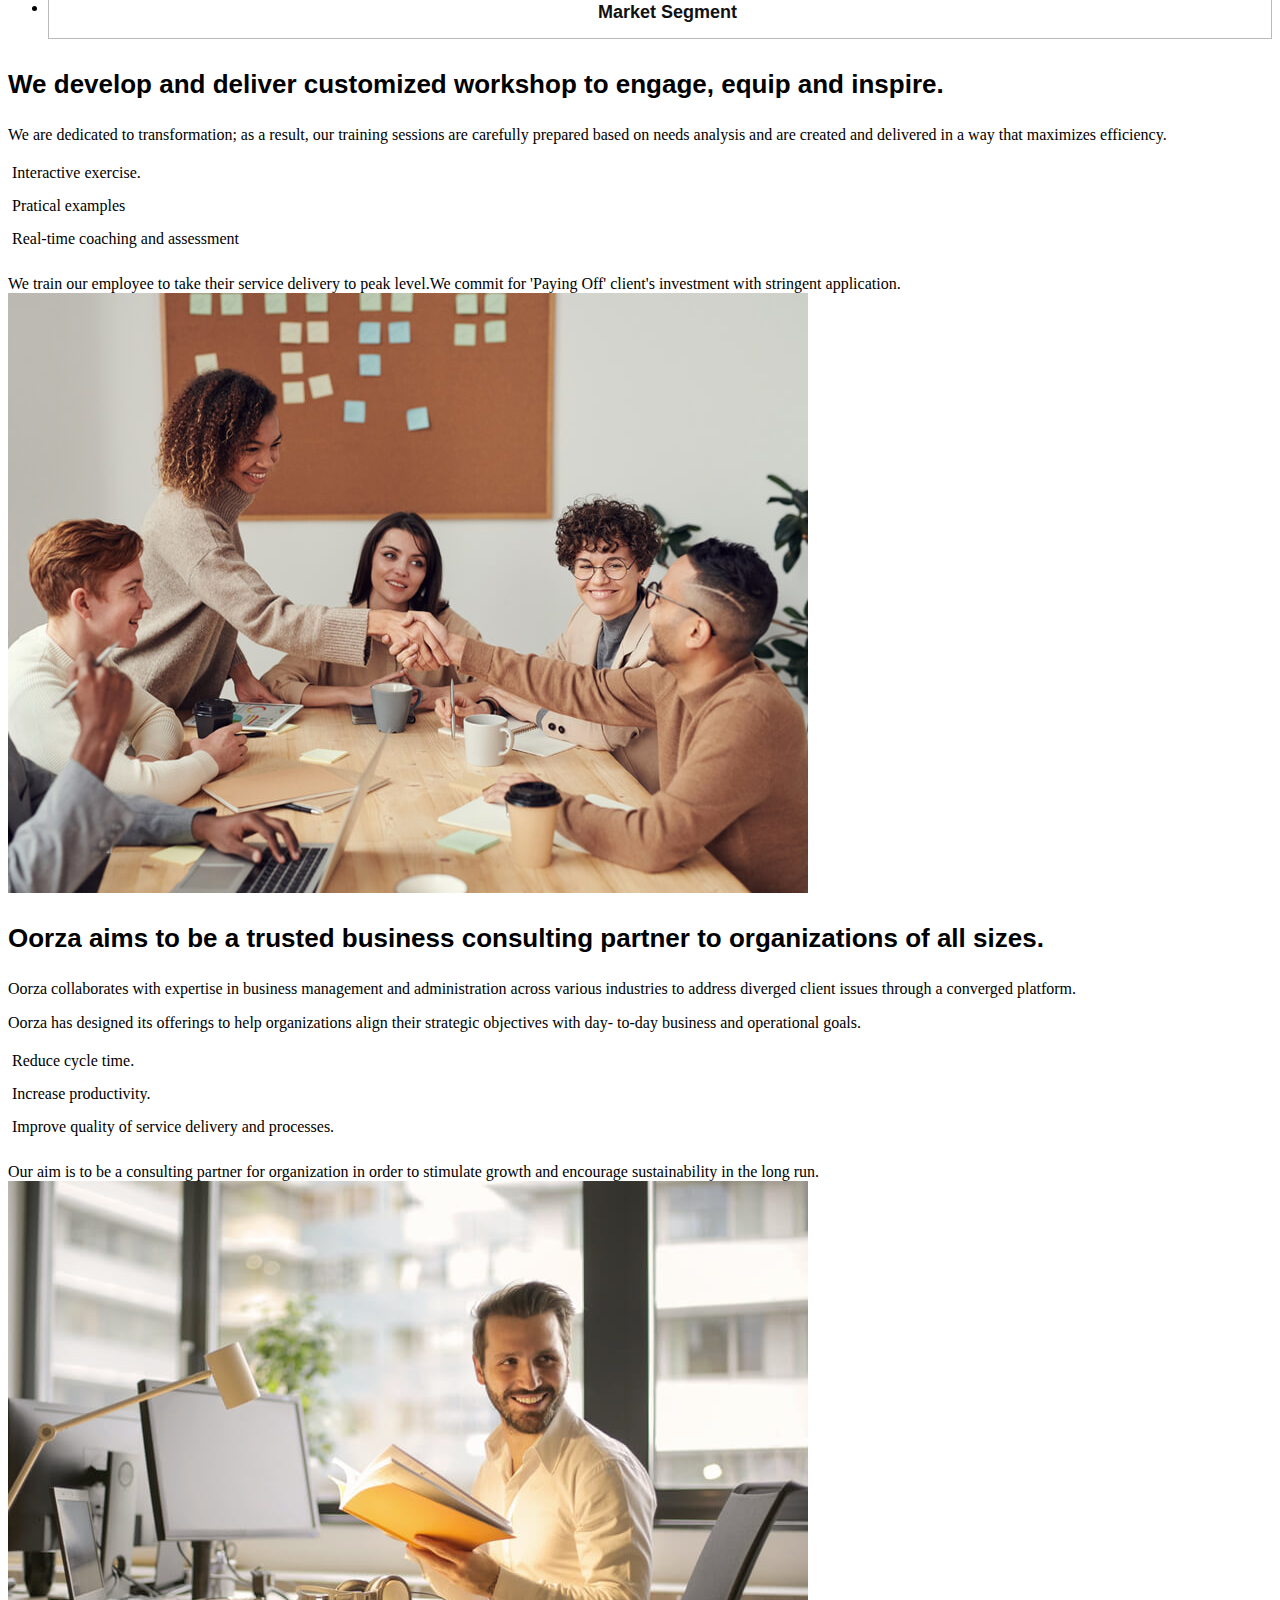
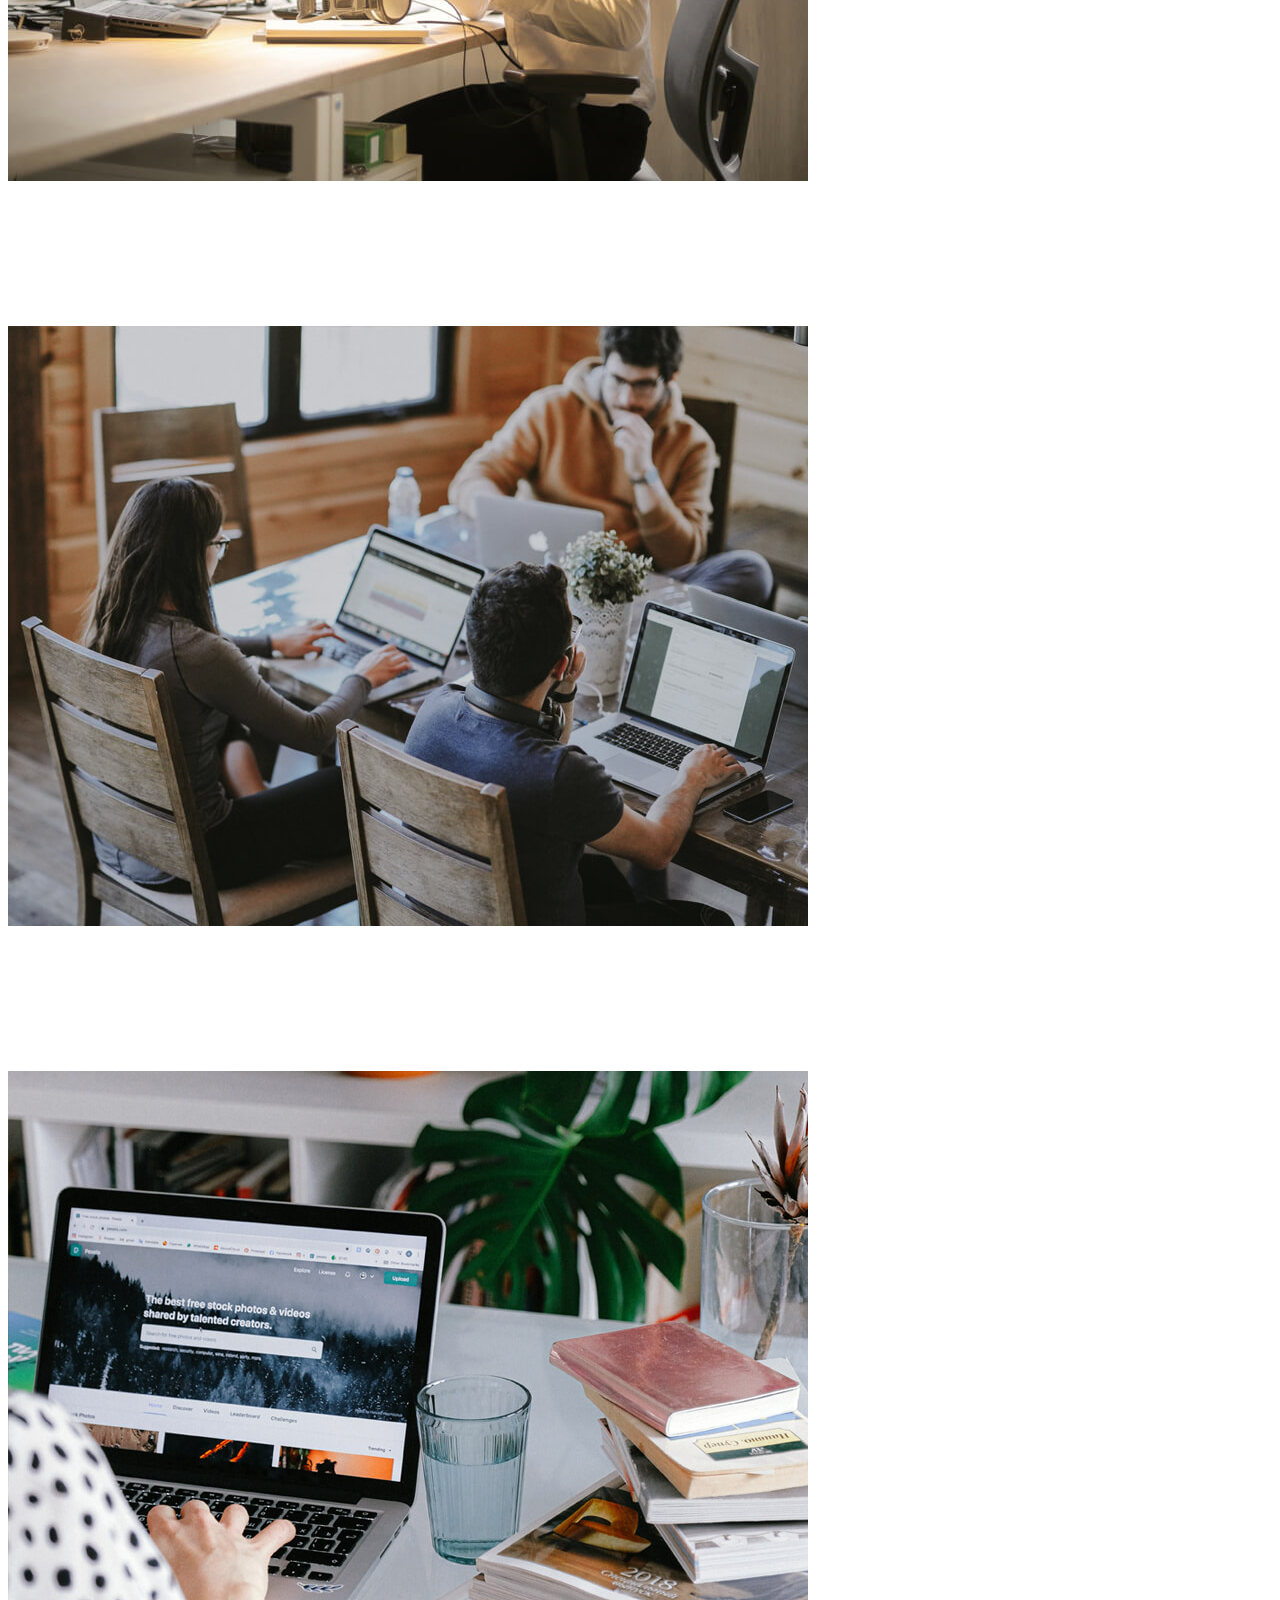
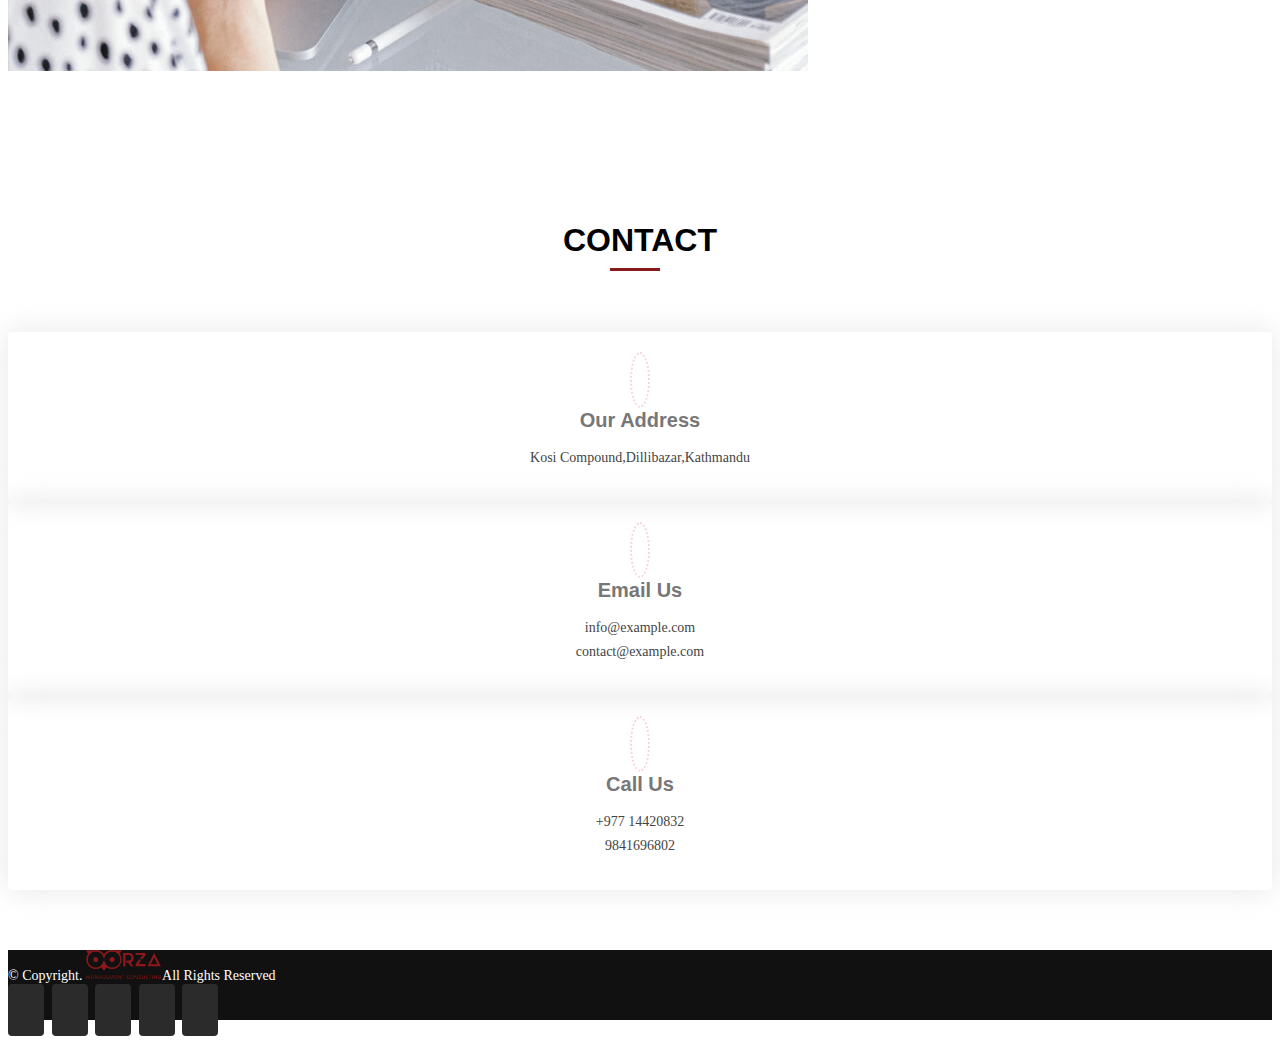
==== commit 429b0920: "index - scrolling with our services include" ====
--- a/views/index.html
+++ b/views/index.html
@@ -3,7 +3,7 @@
     <head>
         <meta charset="utf-8" />
         <meta name="viewport" content="width=device-width, initial-scale=1" />
-        <title>oraja.2</title>
+        <title>oraja</title>
         <meta content="" name="description" />
         <meta content="" name="keywords" />
         <link
@@ -60,7 +60,7 @@
                 <nav id="navbar" class="navbar order-last order-lg-0">
                     <ul>
                         <li>
-                            <a class="nav-link scrollto active" href="#home"
+                            <a class="nav-link scrollto active" href="#hero"
                                 >Home</a
                             >
                         </li>
@@ -70,7 +70,7 @@
                             >
                         </li>
                         <li class="dropdown">
-                            <a href="#services"
+                            <a href="#services" class="nav-link scrollto active"
                                 ><span>Our Services</span
                                 ><i class="bi bi-chevron-down"></i
                             ></a>
@@ -547,6 +547,6 @@
 
 
         <!-- Template Main JS File -->
-        <!-- <script src="/assets/js/main.js"></script> -->
+        <script src="/assets/js/main.js"></script>
     </body>
 </html>
--- a/assets/css/style.css
+++ b/assets/css/style.css
@@ -489,7 +489,7 @@
 /* About section */
 
 #about{
-  margin-top: 500px;
+  margin-top: 0px;
 }
 
 .about .container {
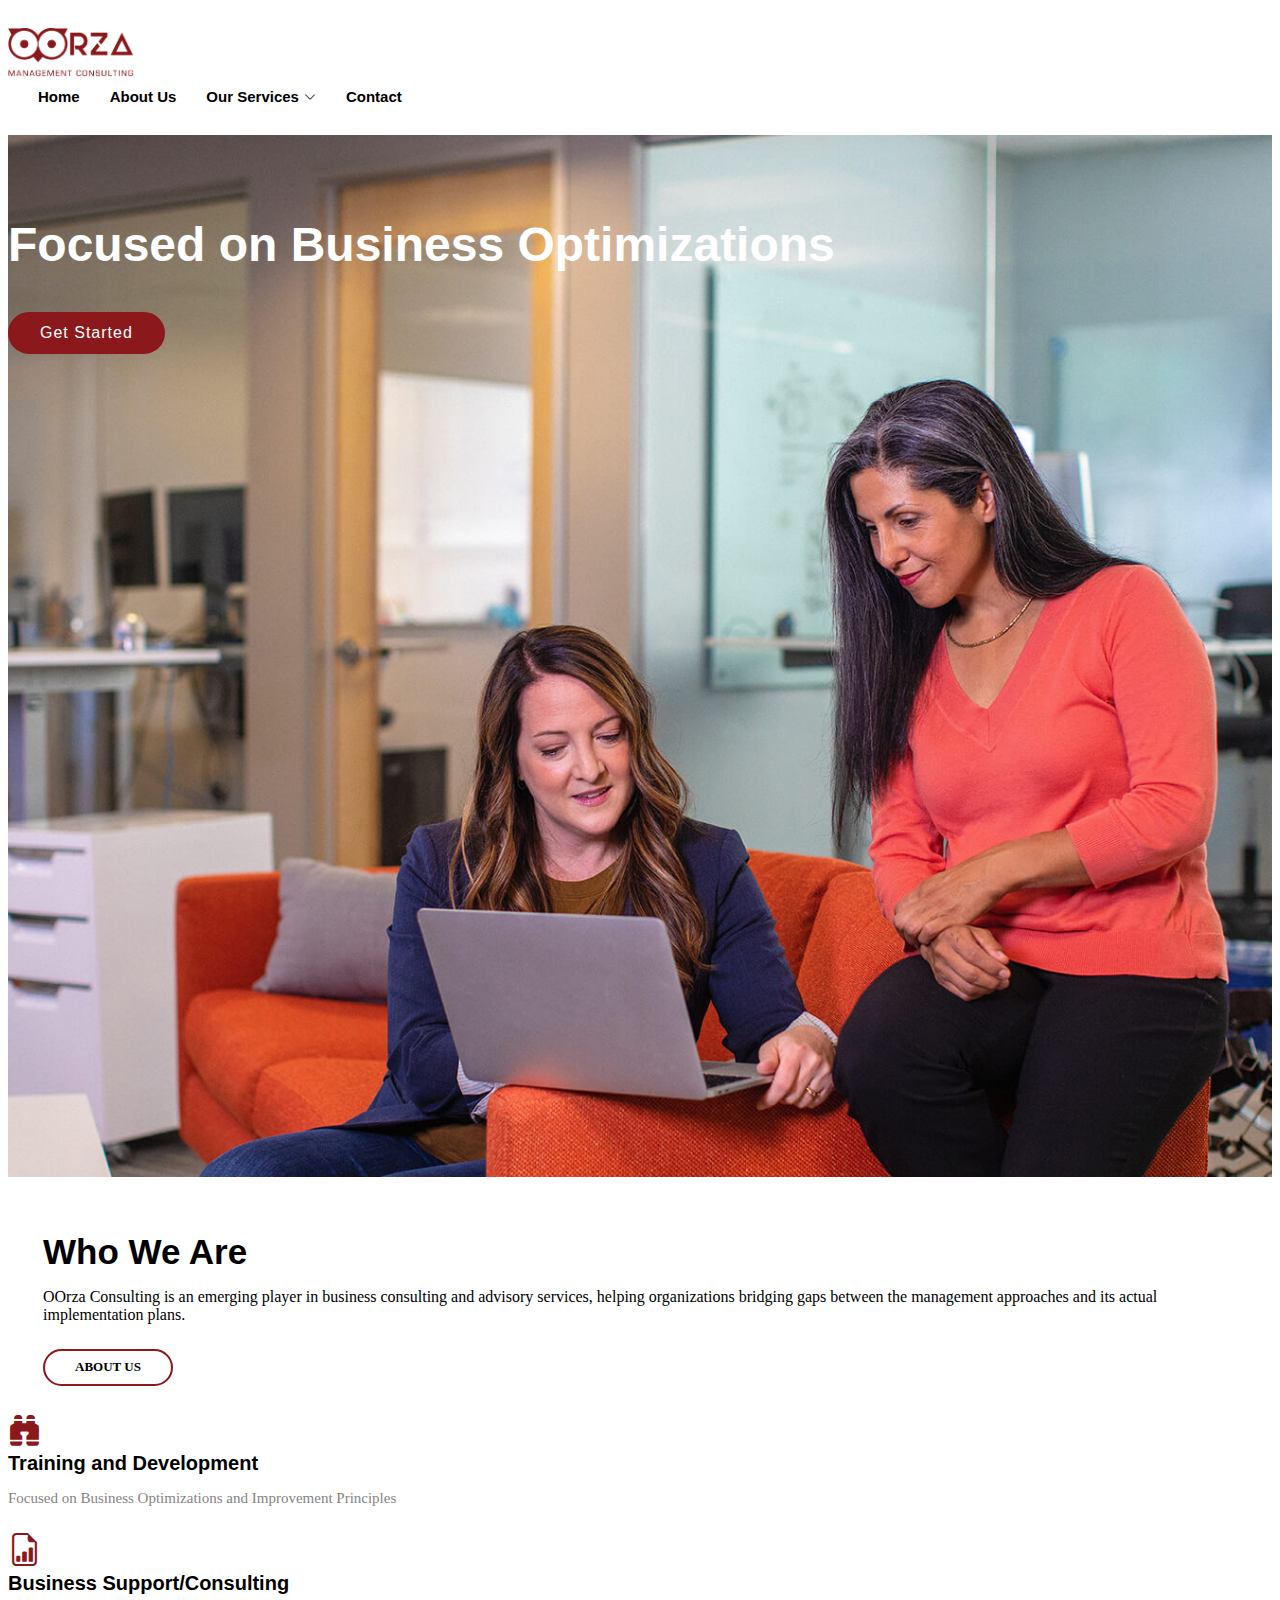
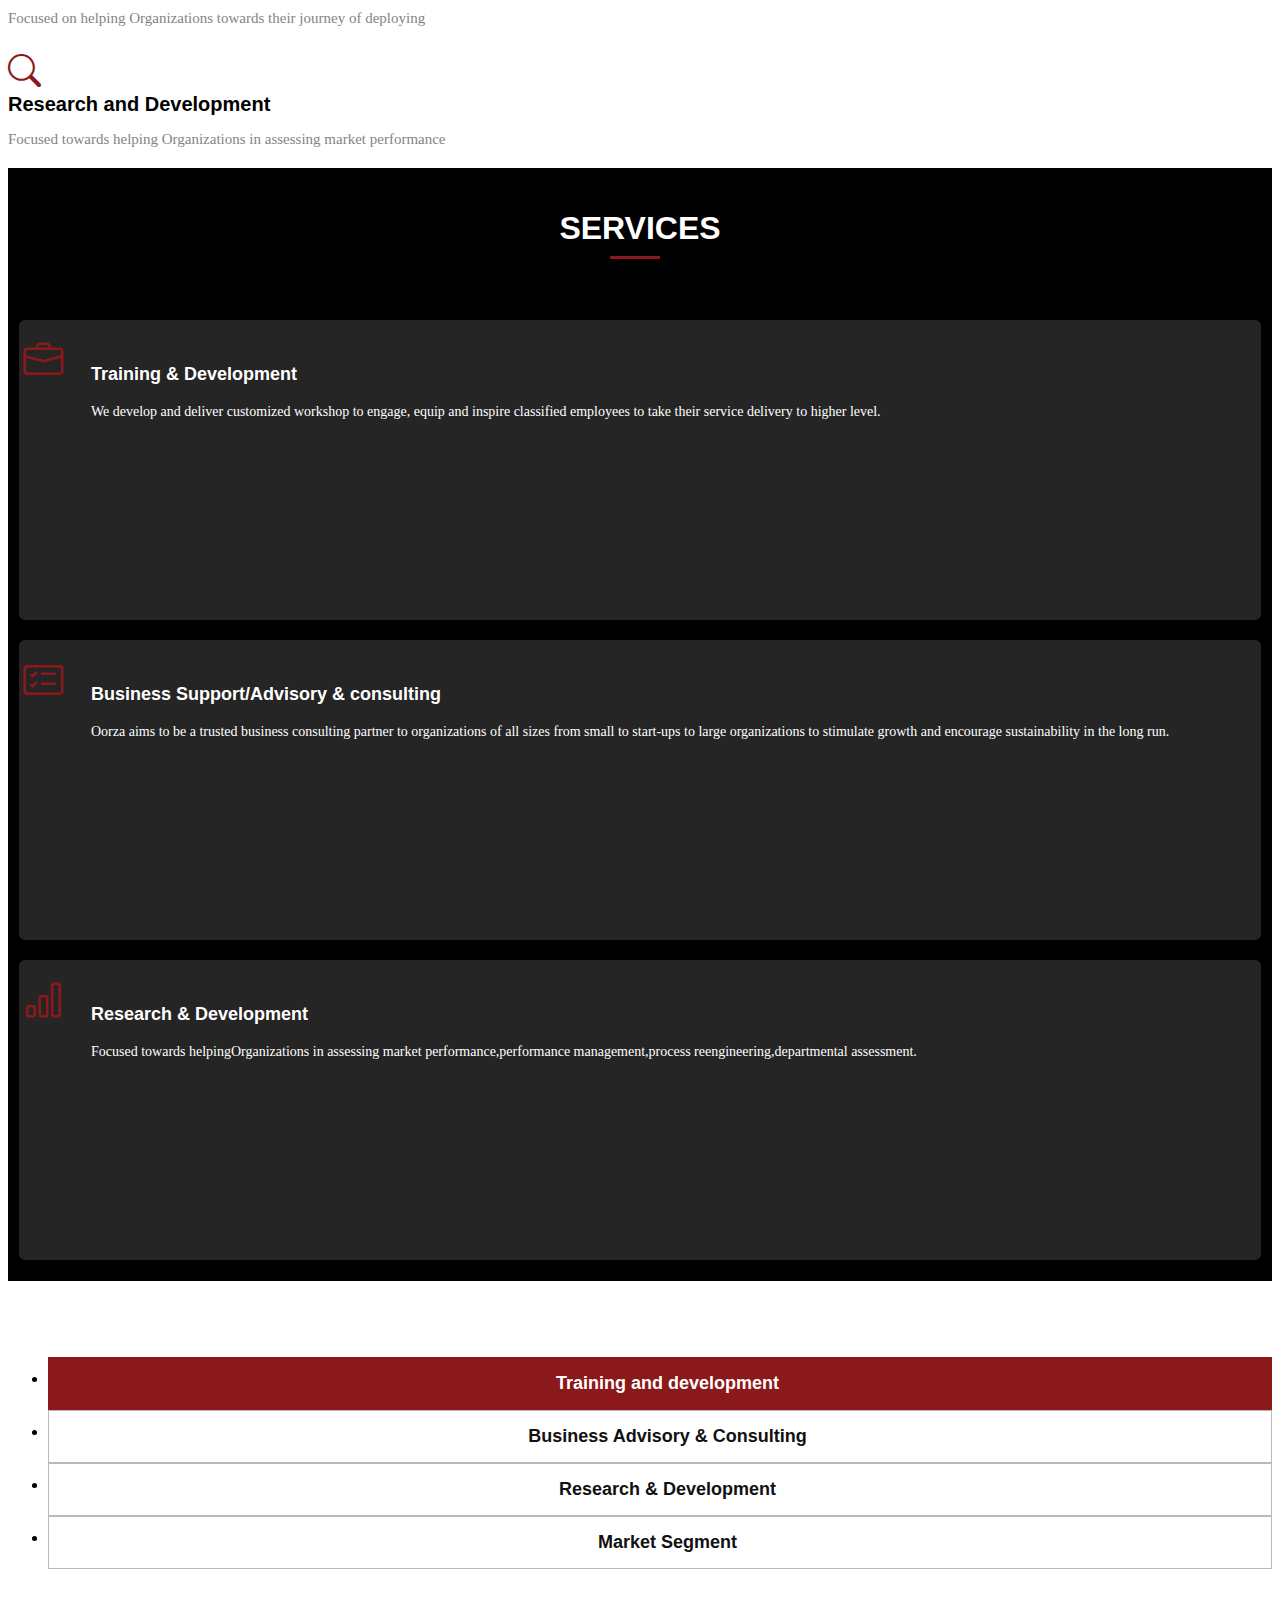
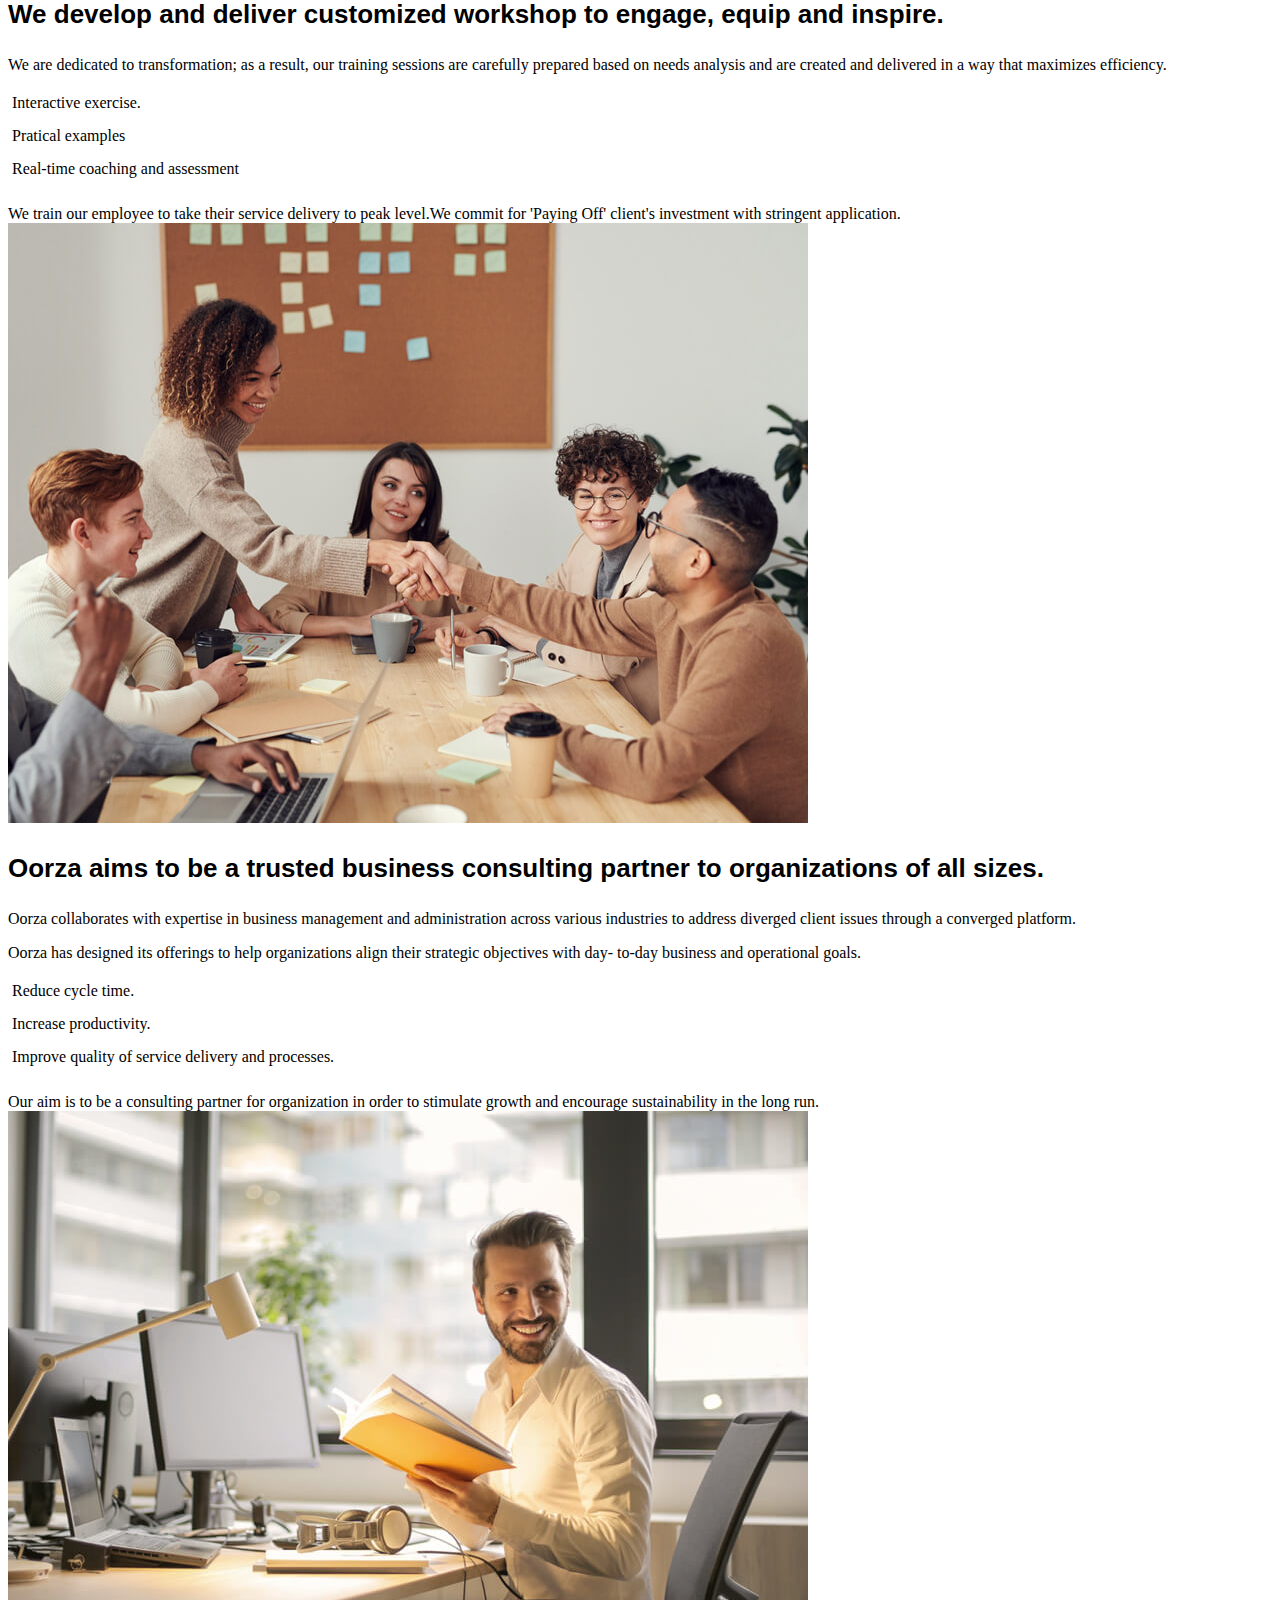
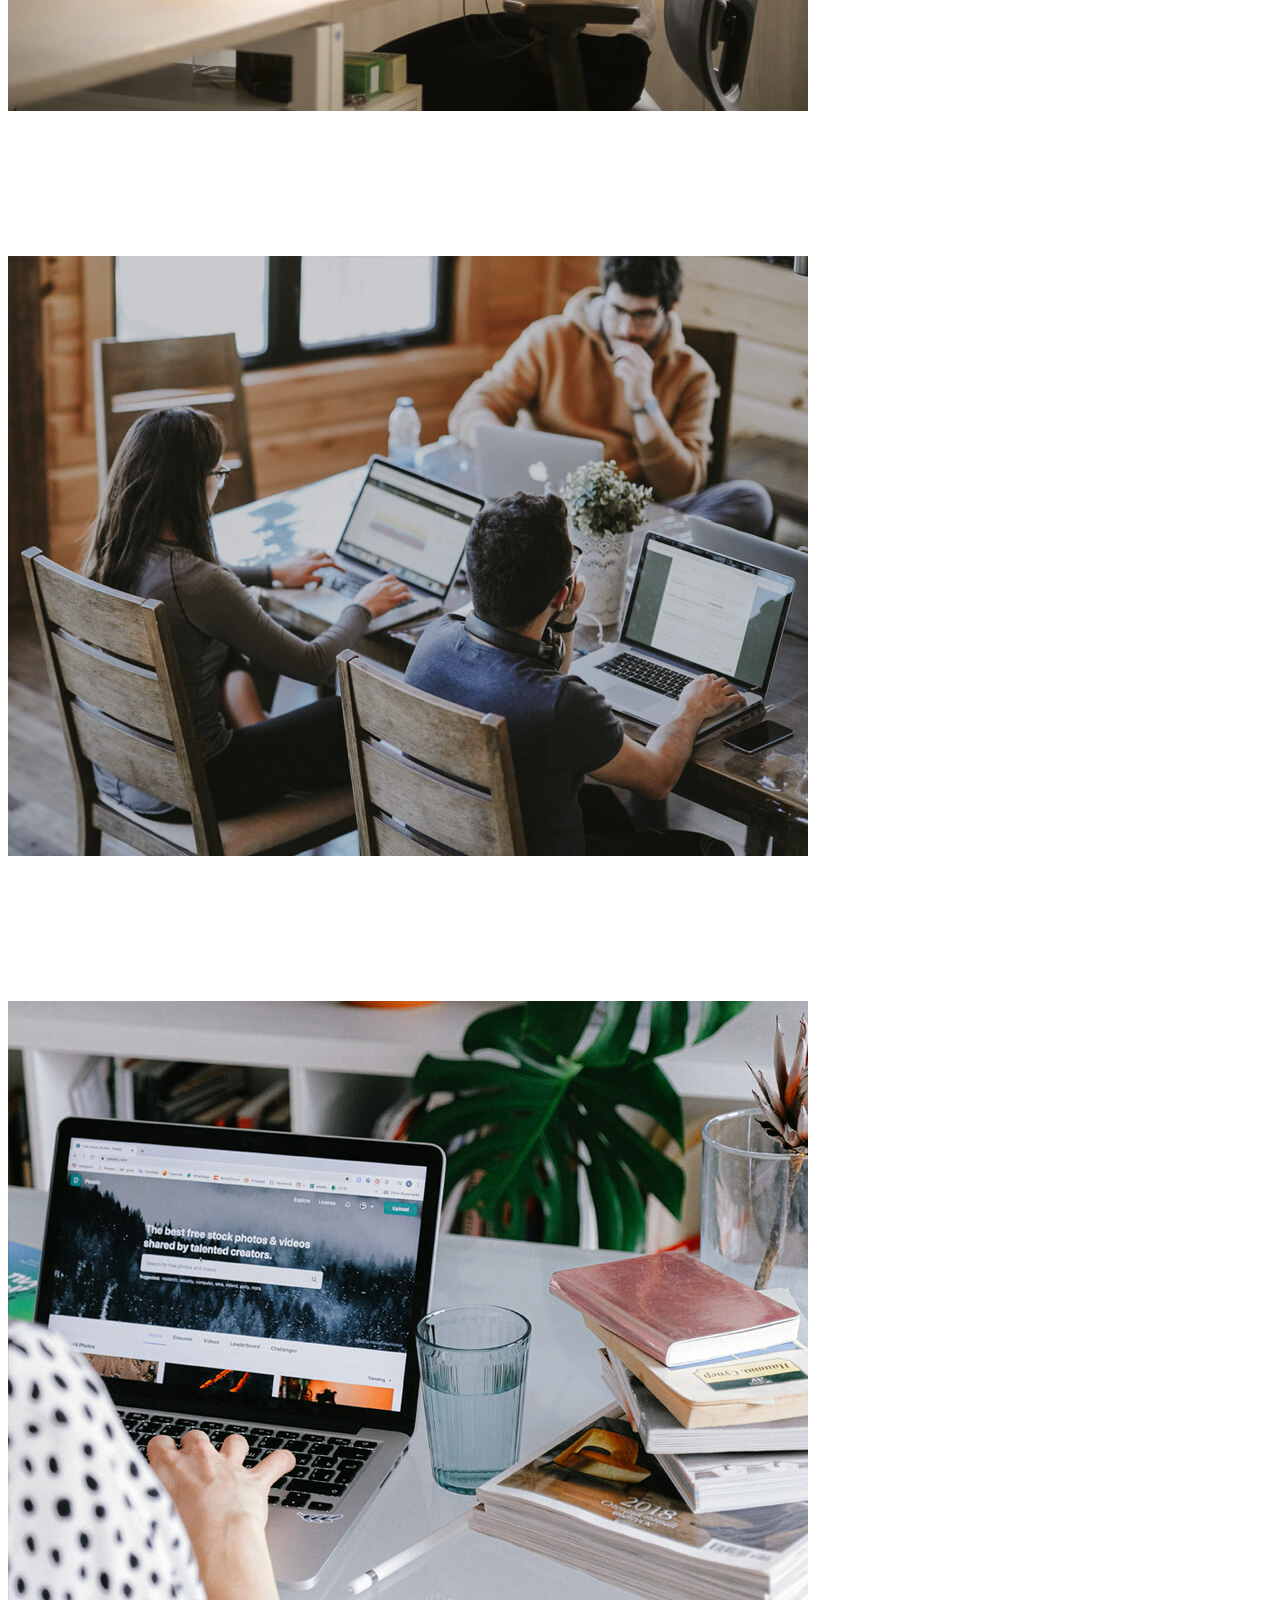
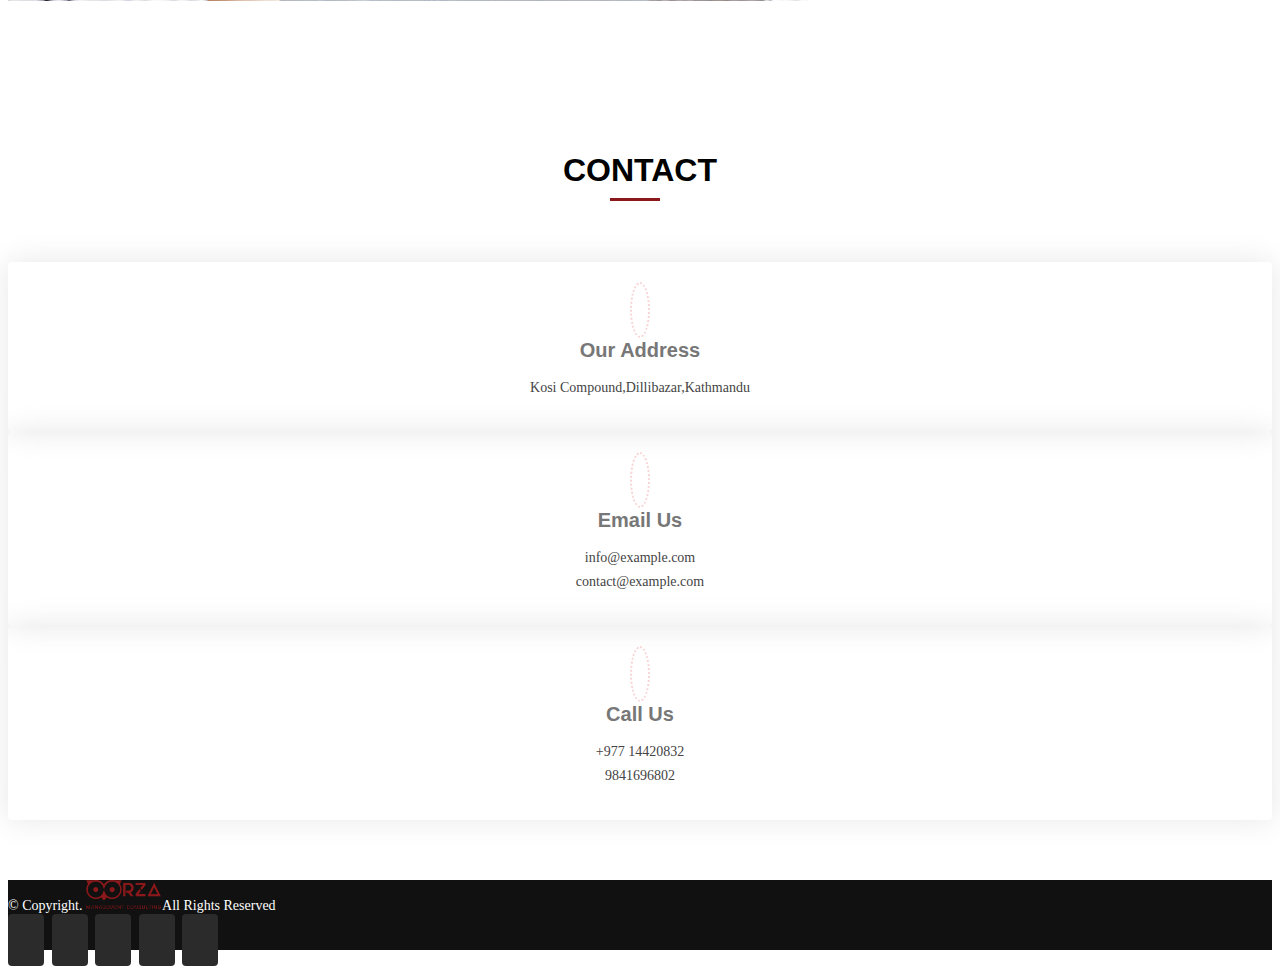
==== commit d58e04b4: "index - class name change" ====
--- a/views/index.html
+++ b/views/index.html
@@ -120,7 +120,7 @@
             <div class="container">
                 <div class="row no-gutters">
                     <div class="content col-xl-5 d-flex align-items-stretch">
-                        <div class="content">
+                        <div class="content-wrapper">
                             <h3>Who We Are</h3>
                             <p>
                                 OOrza Consulting is an emerging player in
--- a/assets/css/style.css
+++ b/assets/css/style.css
@@ -1,7 +1,8 @@
-/* genral */
+/* general */
 body{
   font-family:"open-sans" sans-serif;
   background-color: white;
+  overflow-x: hidden
 }
 
   a {
@@ -497,15 +498,17 @@
   z-index: 10;
 }
 
+.about .content-wrapper{
+  padding: 20px 40px 0px 35px;
+}
 .about .content {
-  padding: 15px 30px 30px 30px;
+  height: 100%;
 }
 
 .about .content h3 {
   font-weight: 800;
   font-size: 35px;
   margin-bottom:12.5px;
-
 }
 
 .about .content p {
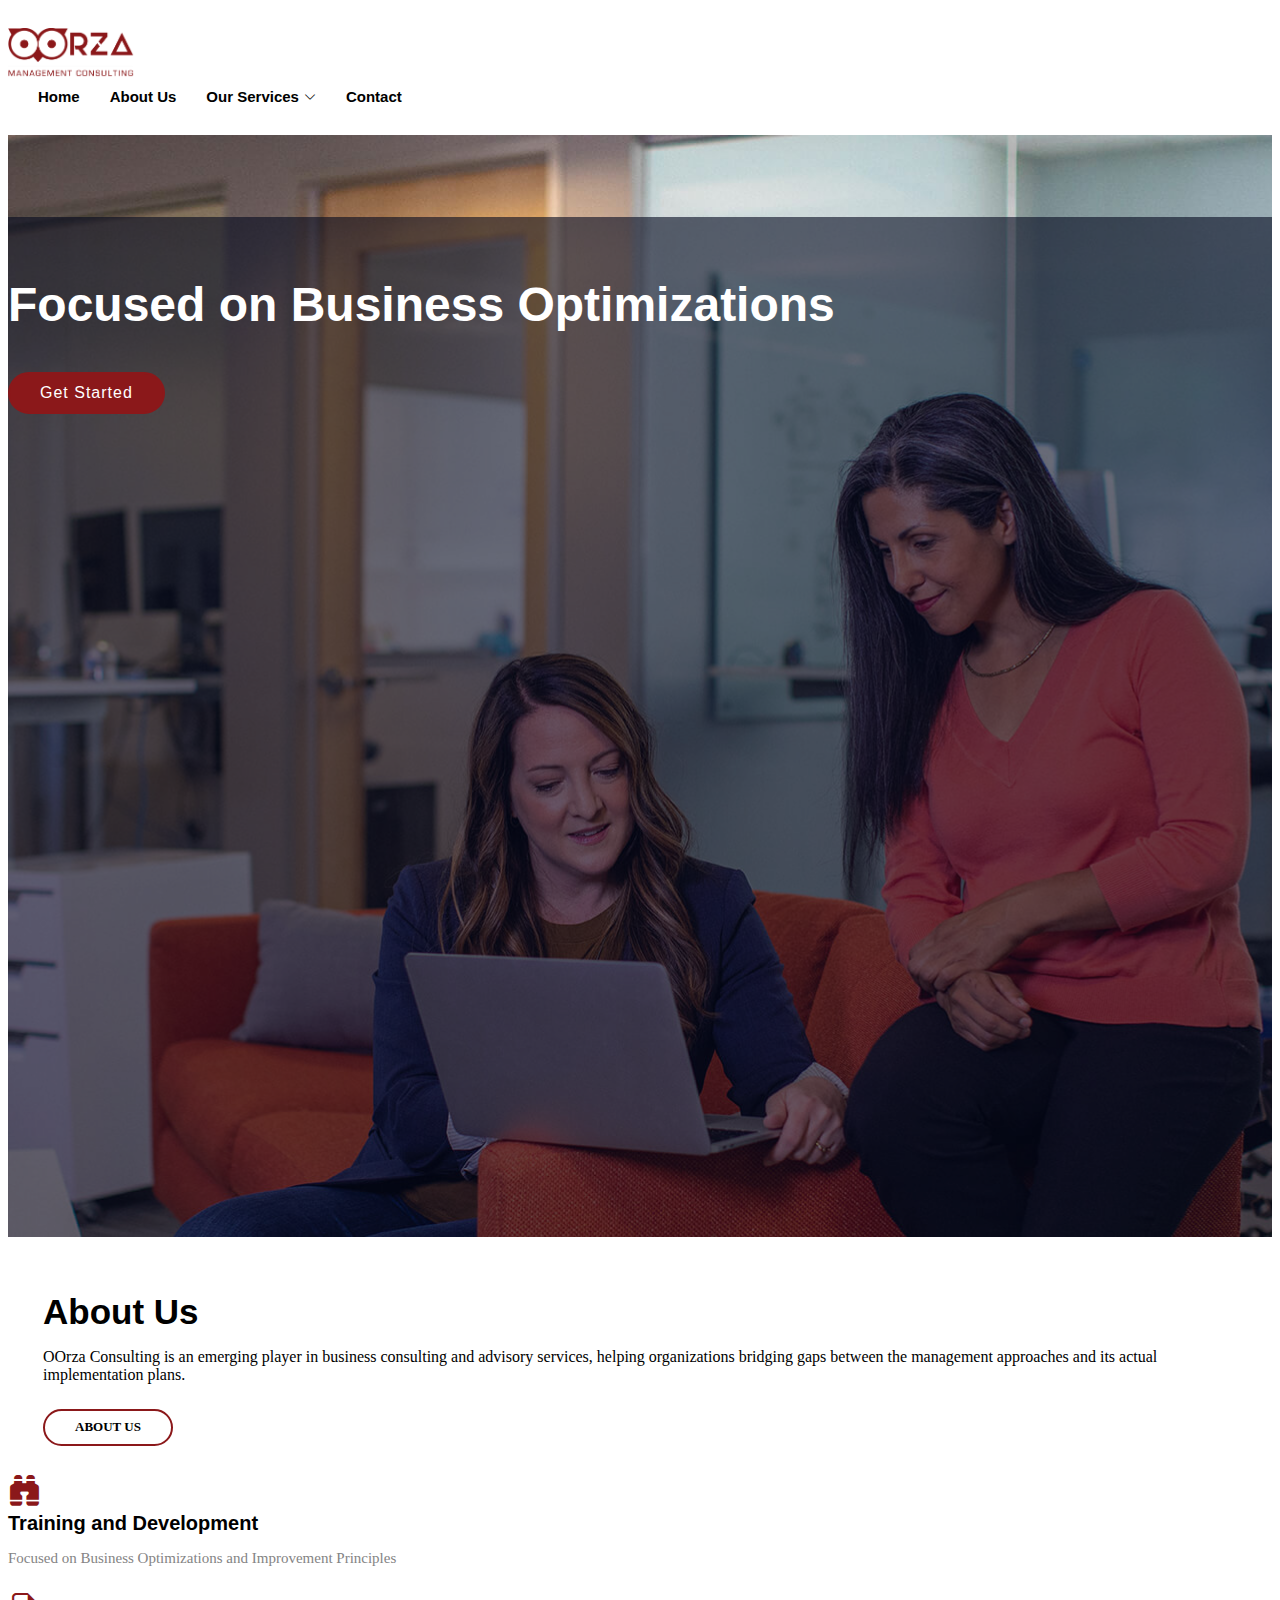
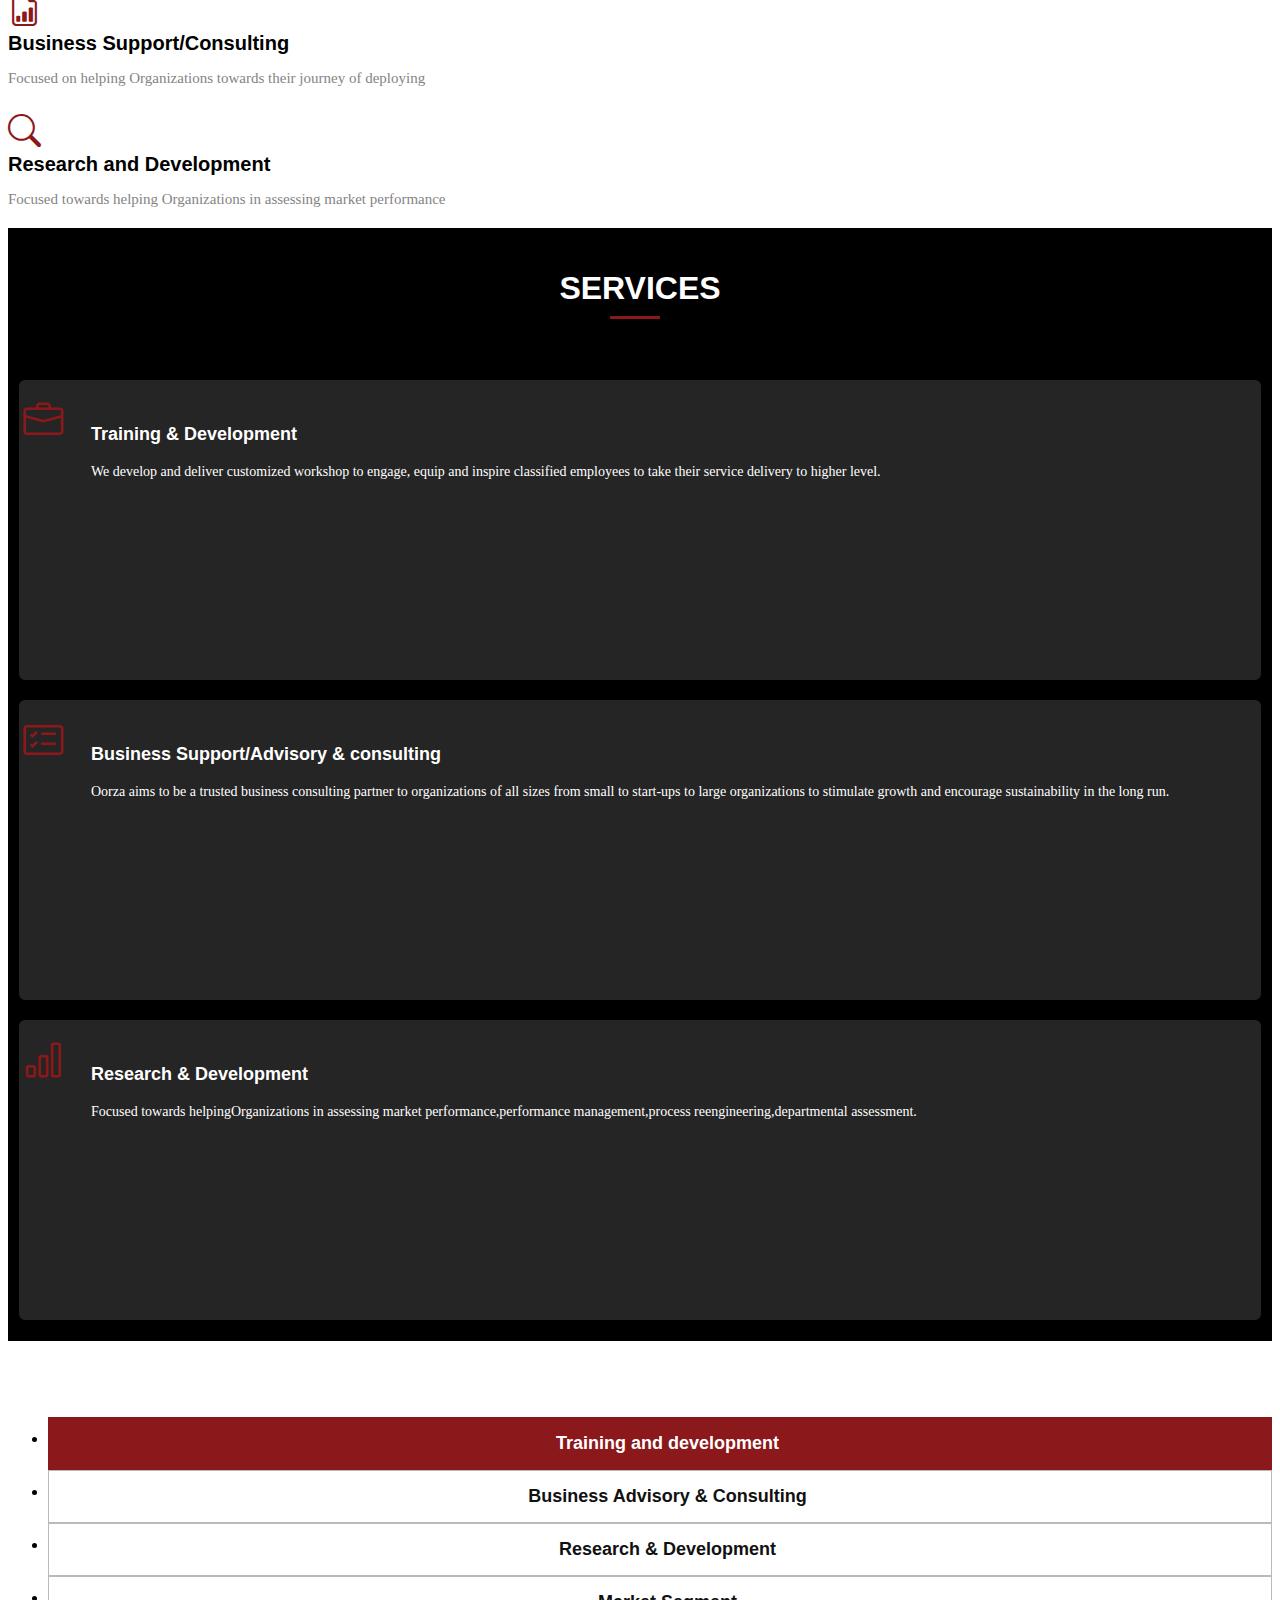
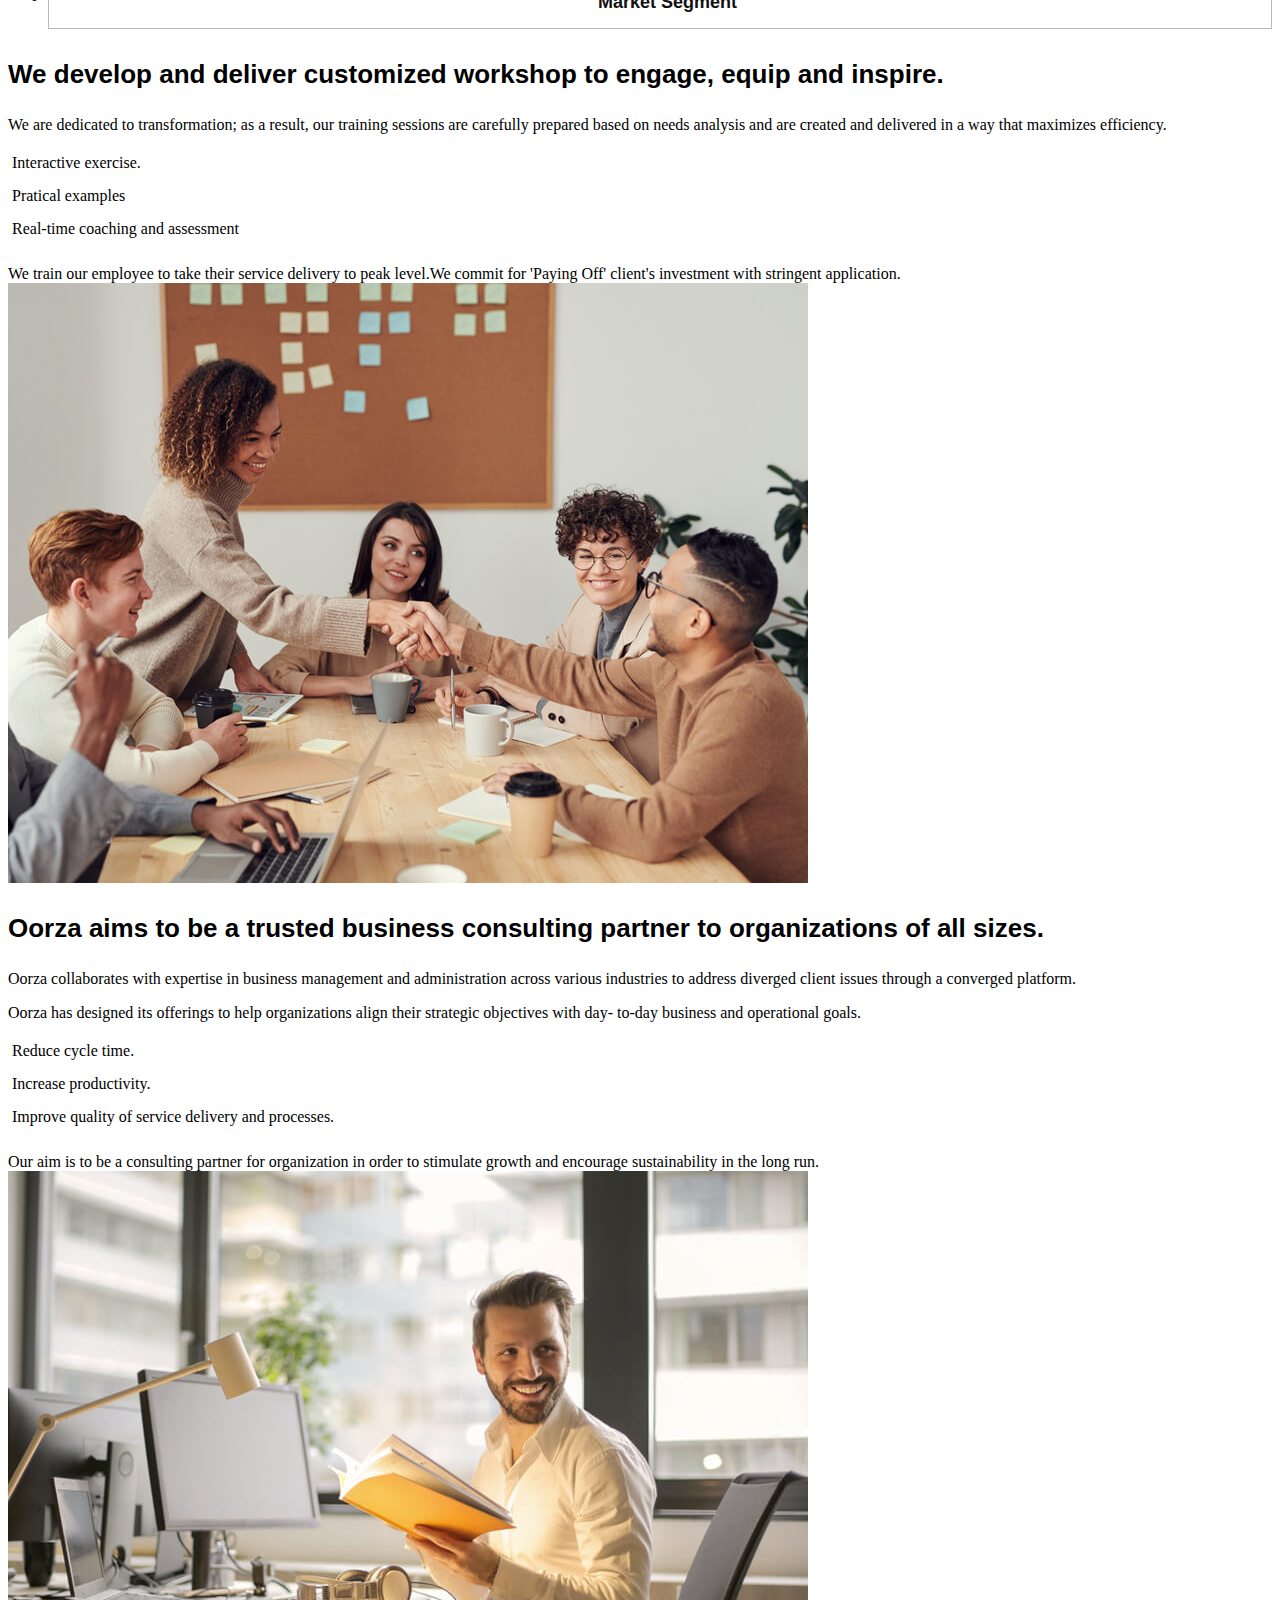
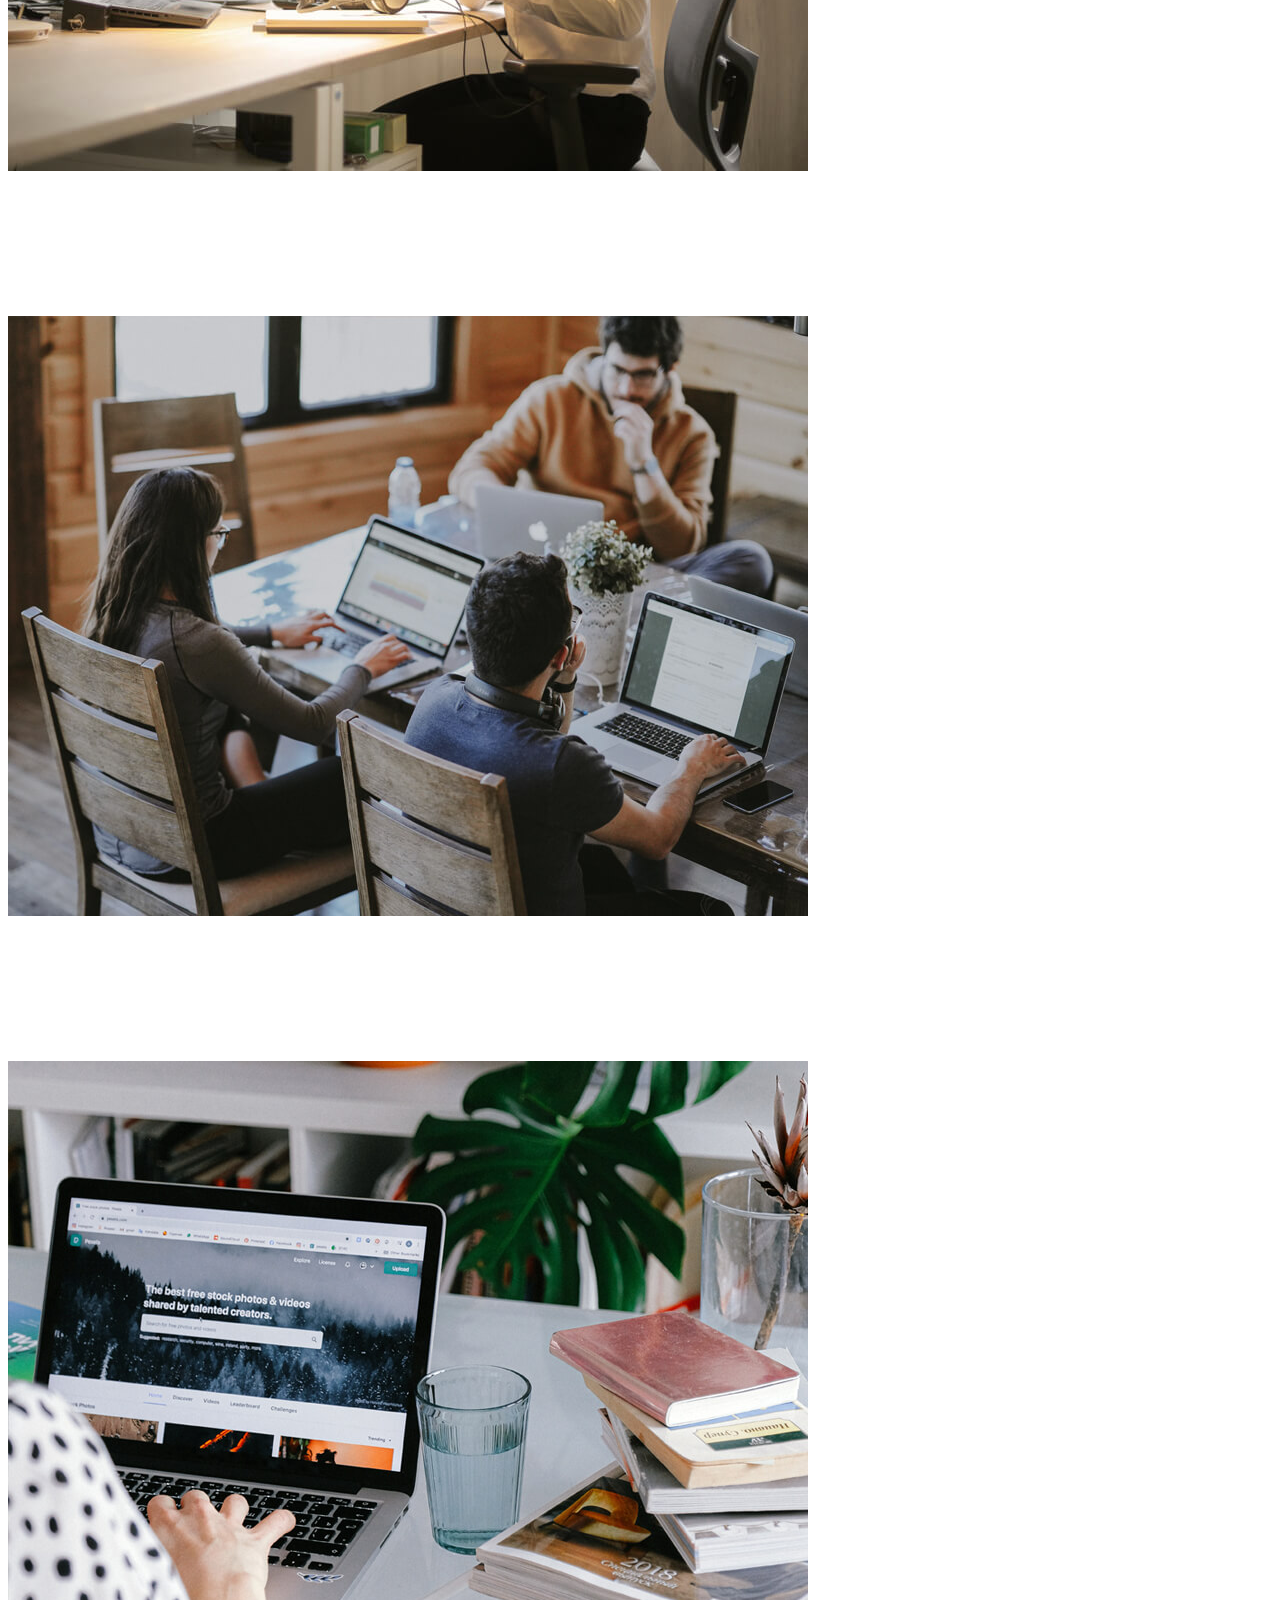
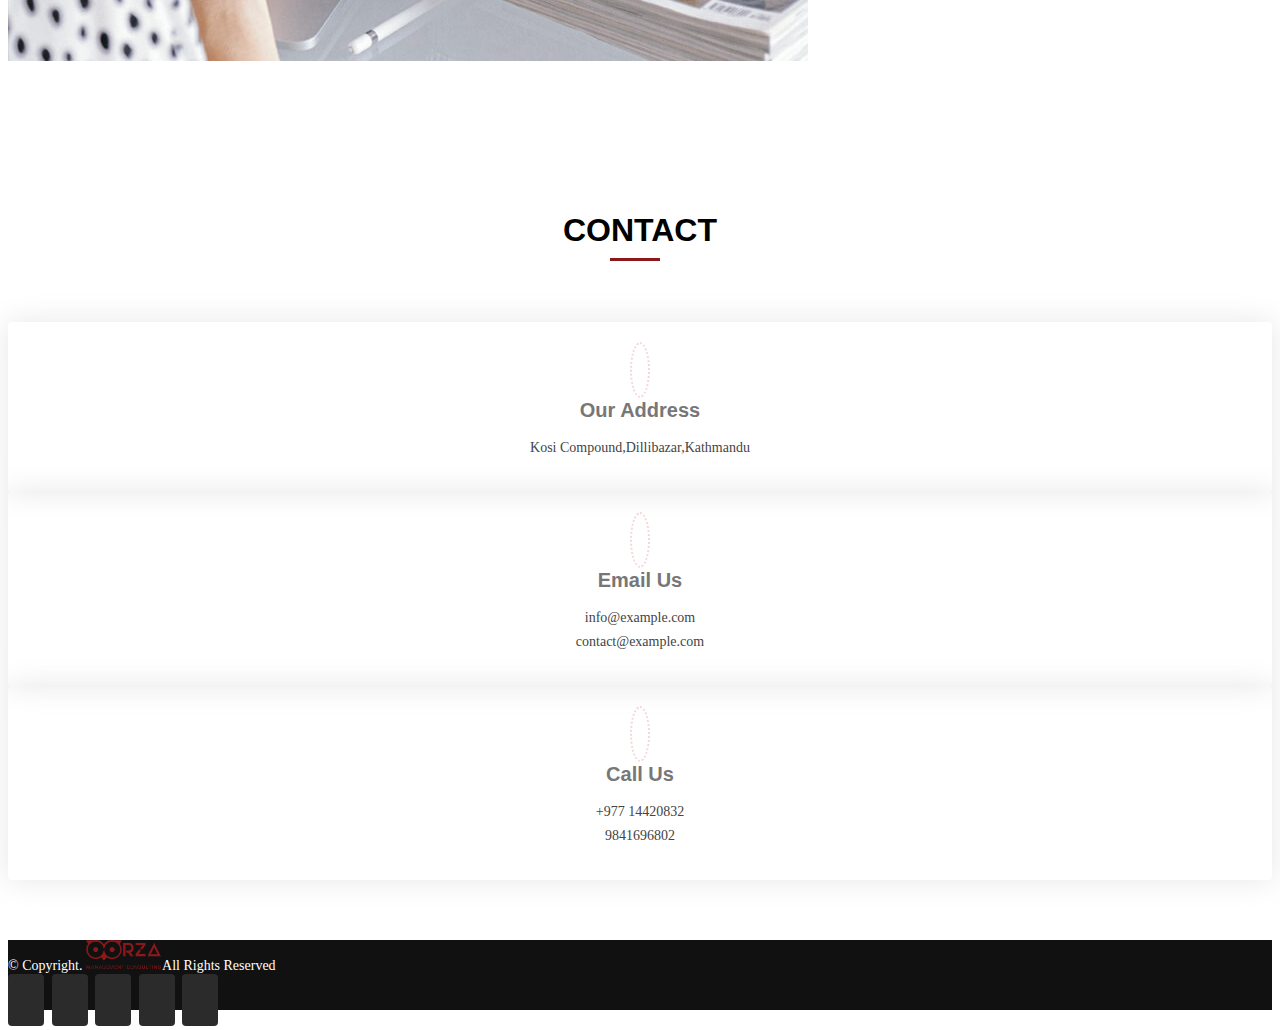
==== commit 53ce7e73: "style - wrapper for hero section" ====
--- a/views/index.html
+++ b/views/index.html
@@ -101,19 +101,21 @@
         <!-- Header end-->
 
         <!-- Hero section  -->
-        <section id="hero" class="d-flex align-items-center">
-            <div class="container">
-                <div class="row">
-                    <div class="col-xl-6">
-                        <h1>Focused on Business Optimizations</h1>
-                        <h2>
-                            
-                        </h2>
-                        <a href="#about" class="btn-get-started scrollto">Get Started</a>
-                    </div>
-                </div>
-            </div>
-        </section>
+        <div id="hero-bgoverlay">
+            <section id="hero" class="d-flex align-items-center">
+                <div class="container">
+                    <div class="row">
+                        <div class="col-xl-6">
+                            <h1>Focused on Business Optimizations</h1>
+                            <h2>
+                                
+                            </h2>
+                            <a href="#about" class="btn-get-started scrollto">Get Started</a>
+                        </div>
+                    </div>
+                </div>
+            </section>
+        </div>
 
         <!-- About section -->
         <div class="about" id="about">
@@ -121,7 +123,7 @@
                 <div class="row no-gutters">
                     <div class="content col-xl-5 d-flex align-items-stretch">
                         <div class="content-wrapper">
-                            <h3>Who We Are</h3>
+                            <h3>About Us</h3>
                             <p>
                                 OOrza Consulting is an emerging player in
                                 business consulting and advisory services,
--- a/assets/css/style.css
+++ b/assets/css/style.css
@@ -356,11 +356,15 @@
 #hero {
   width: 100%;
   height:100vh;
+  background-color: rgba(4,9,30,0.6);
+  z-index:10;
+}
+
+#hero-bgoverlay {
   background: url("../img/hero-bg.jpg") top center no-repeat;
   background-size: cover;
   position: static;
   padding-top: 82px;
-  z-index:10;
 }
 
 
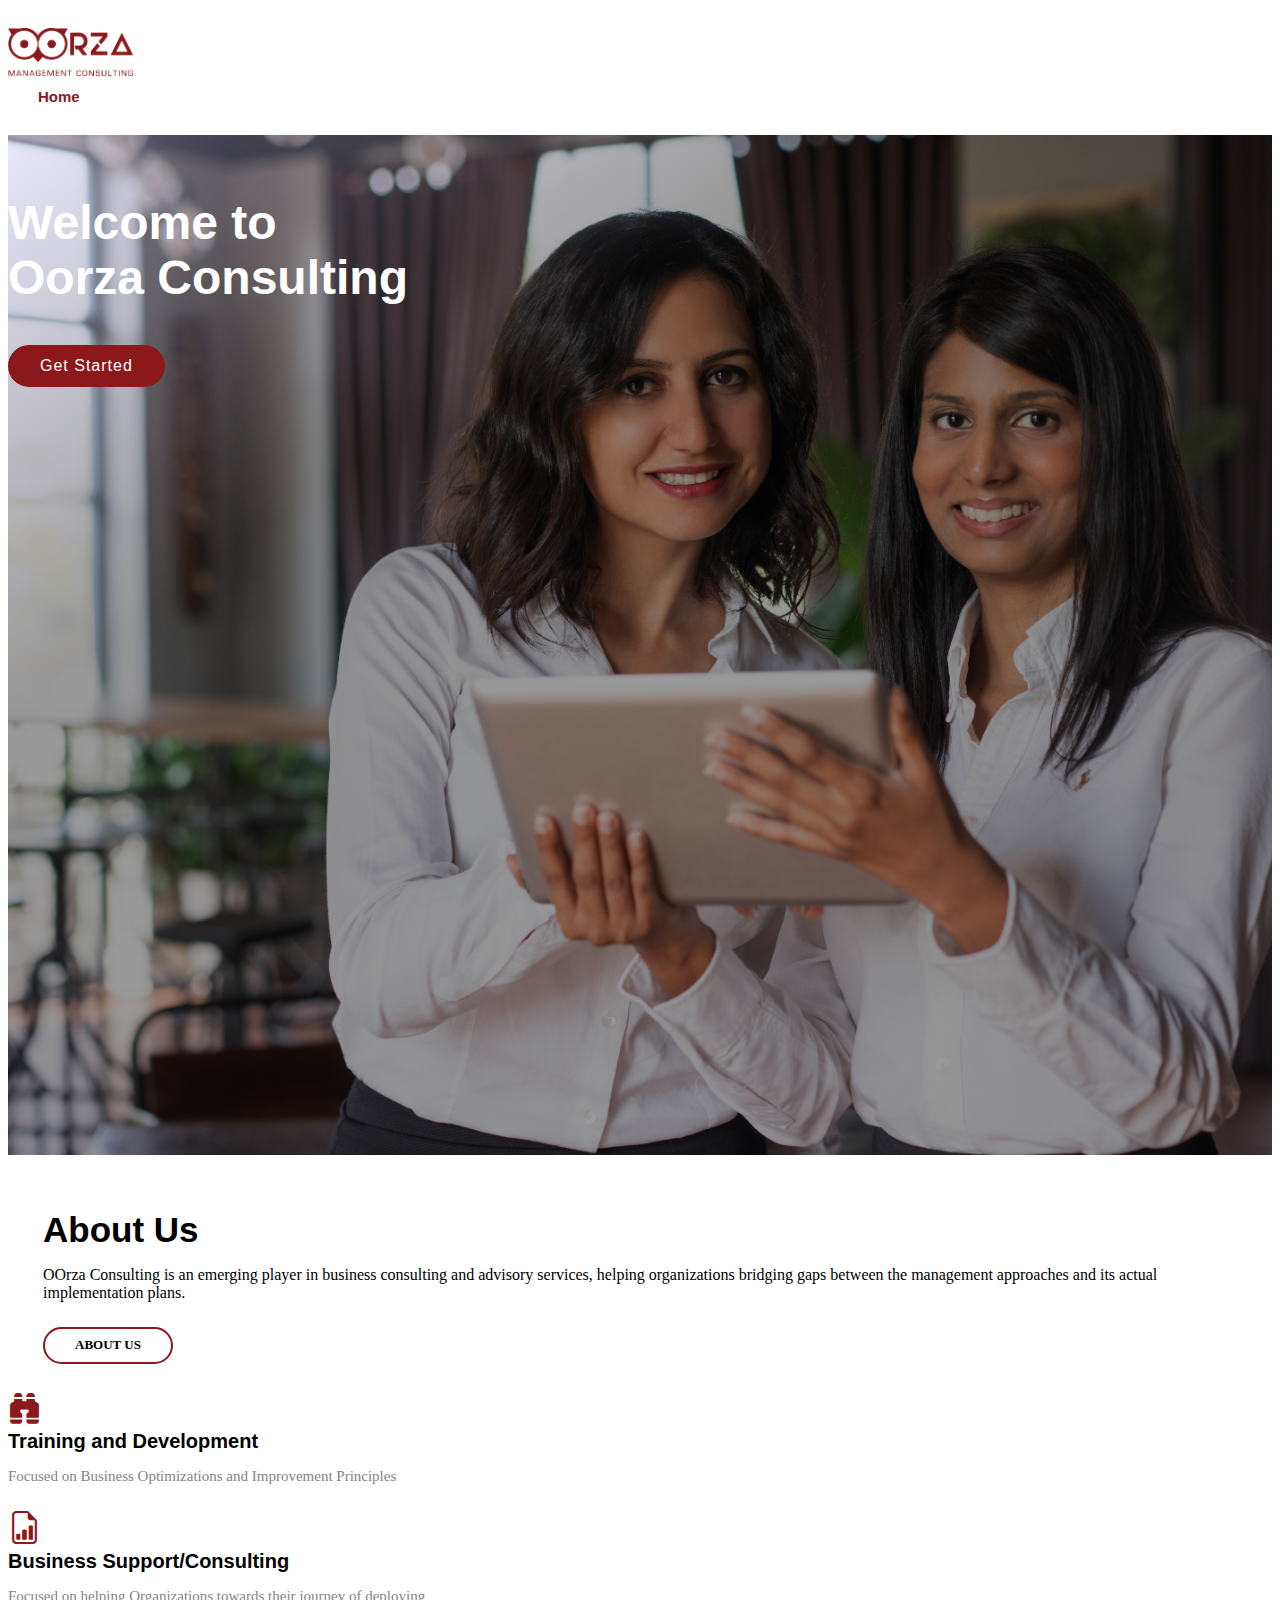
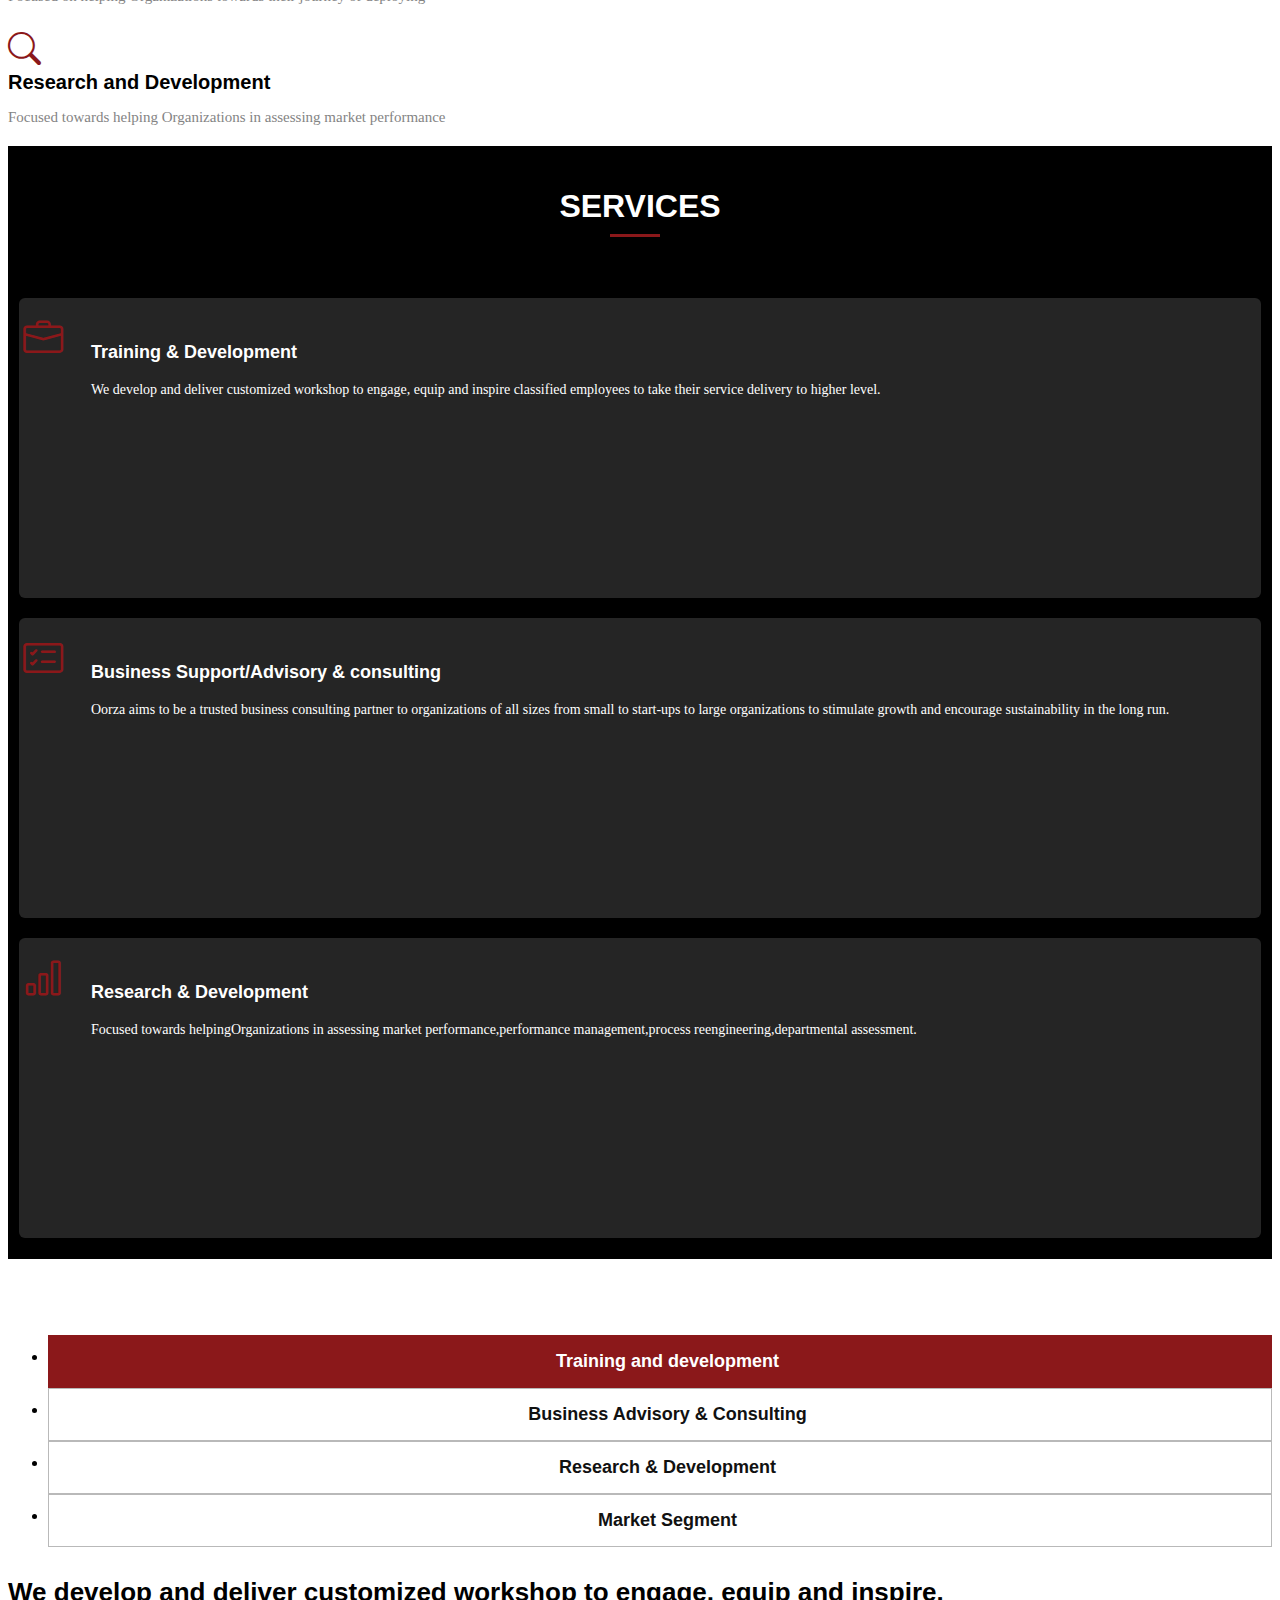
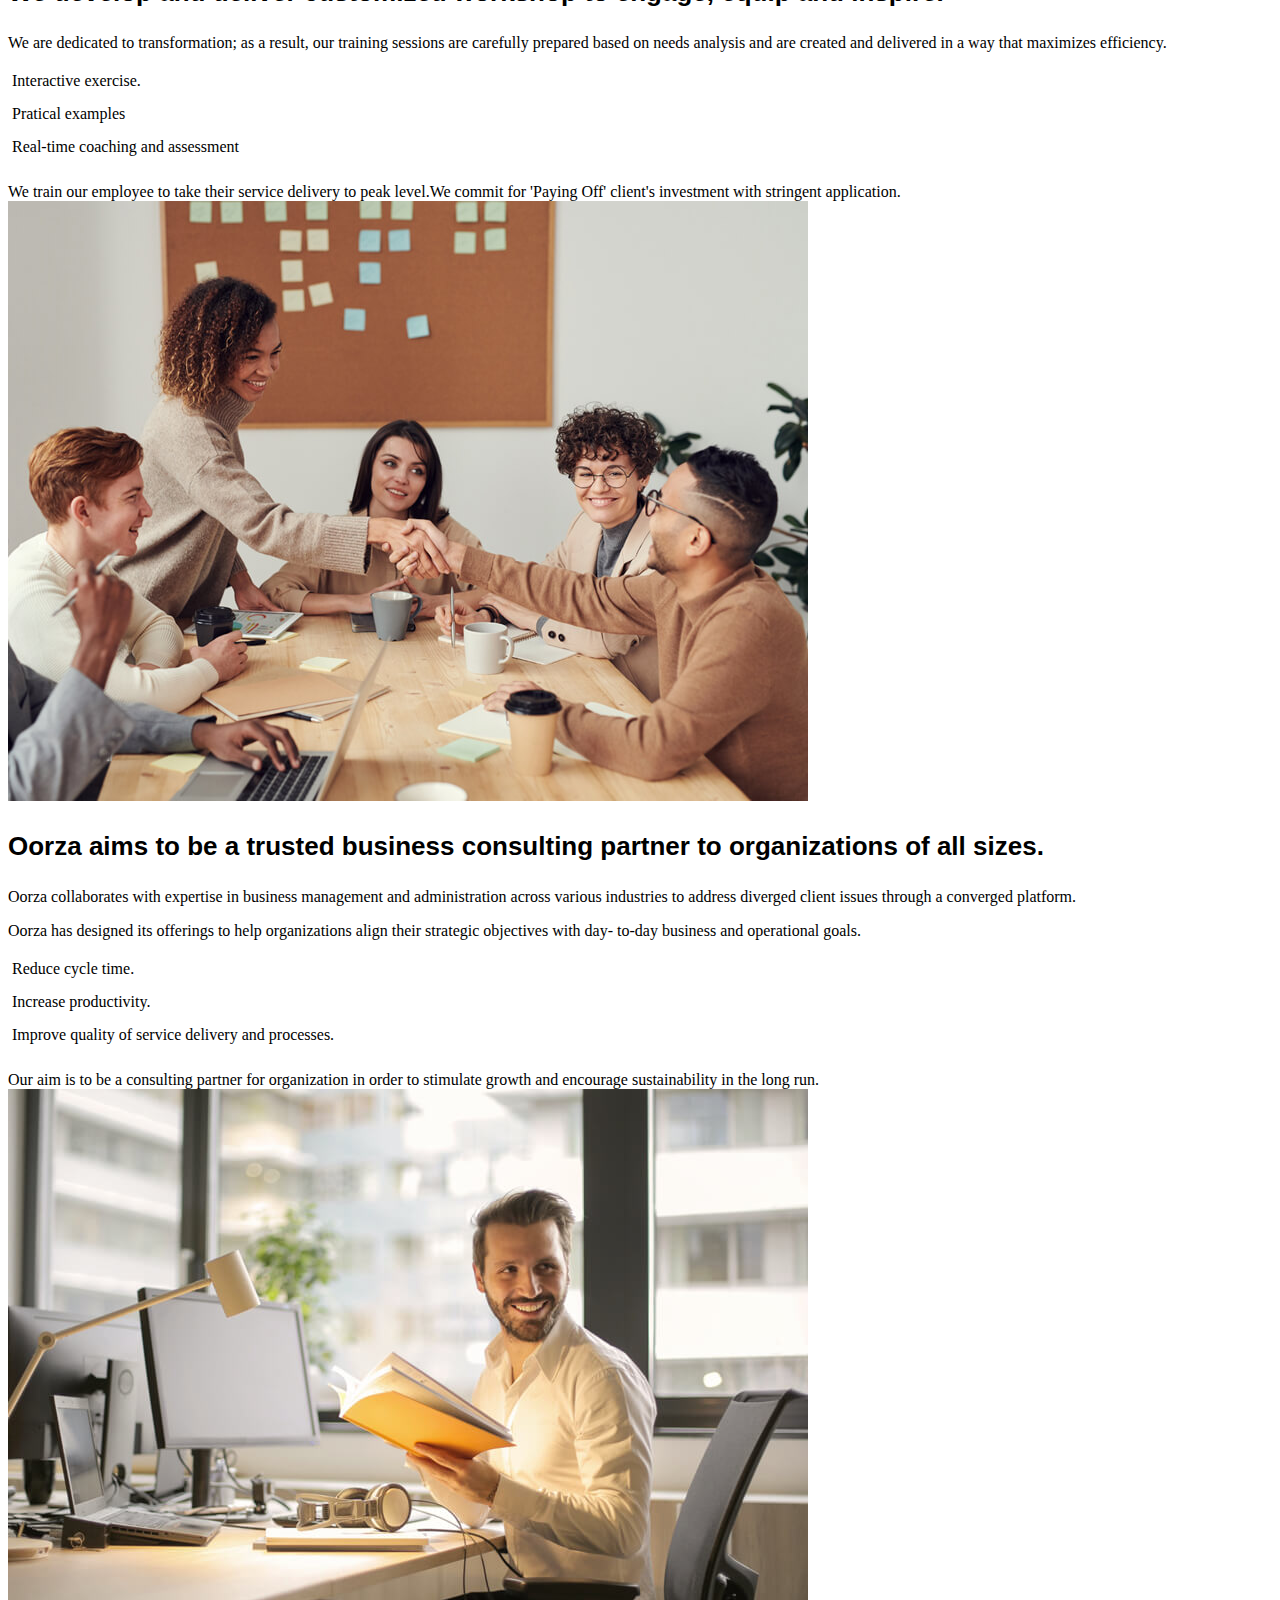
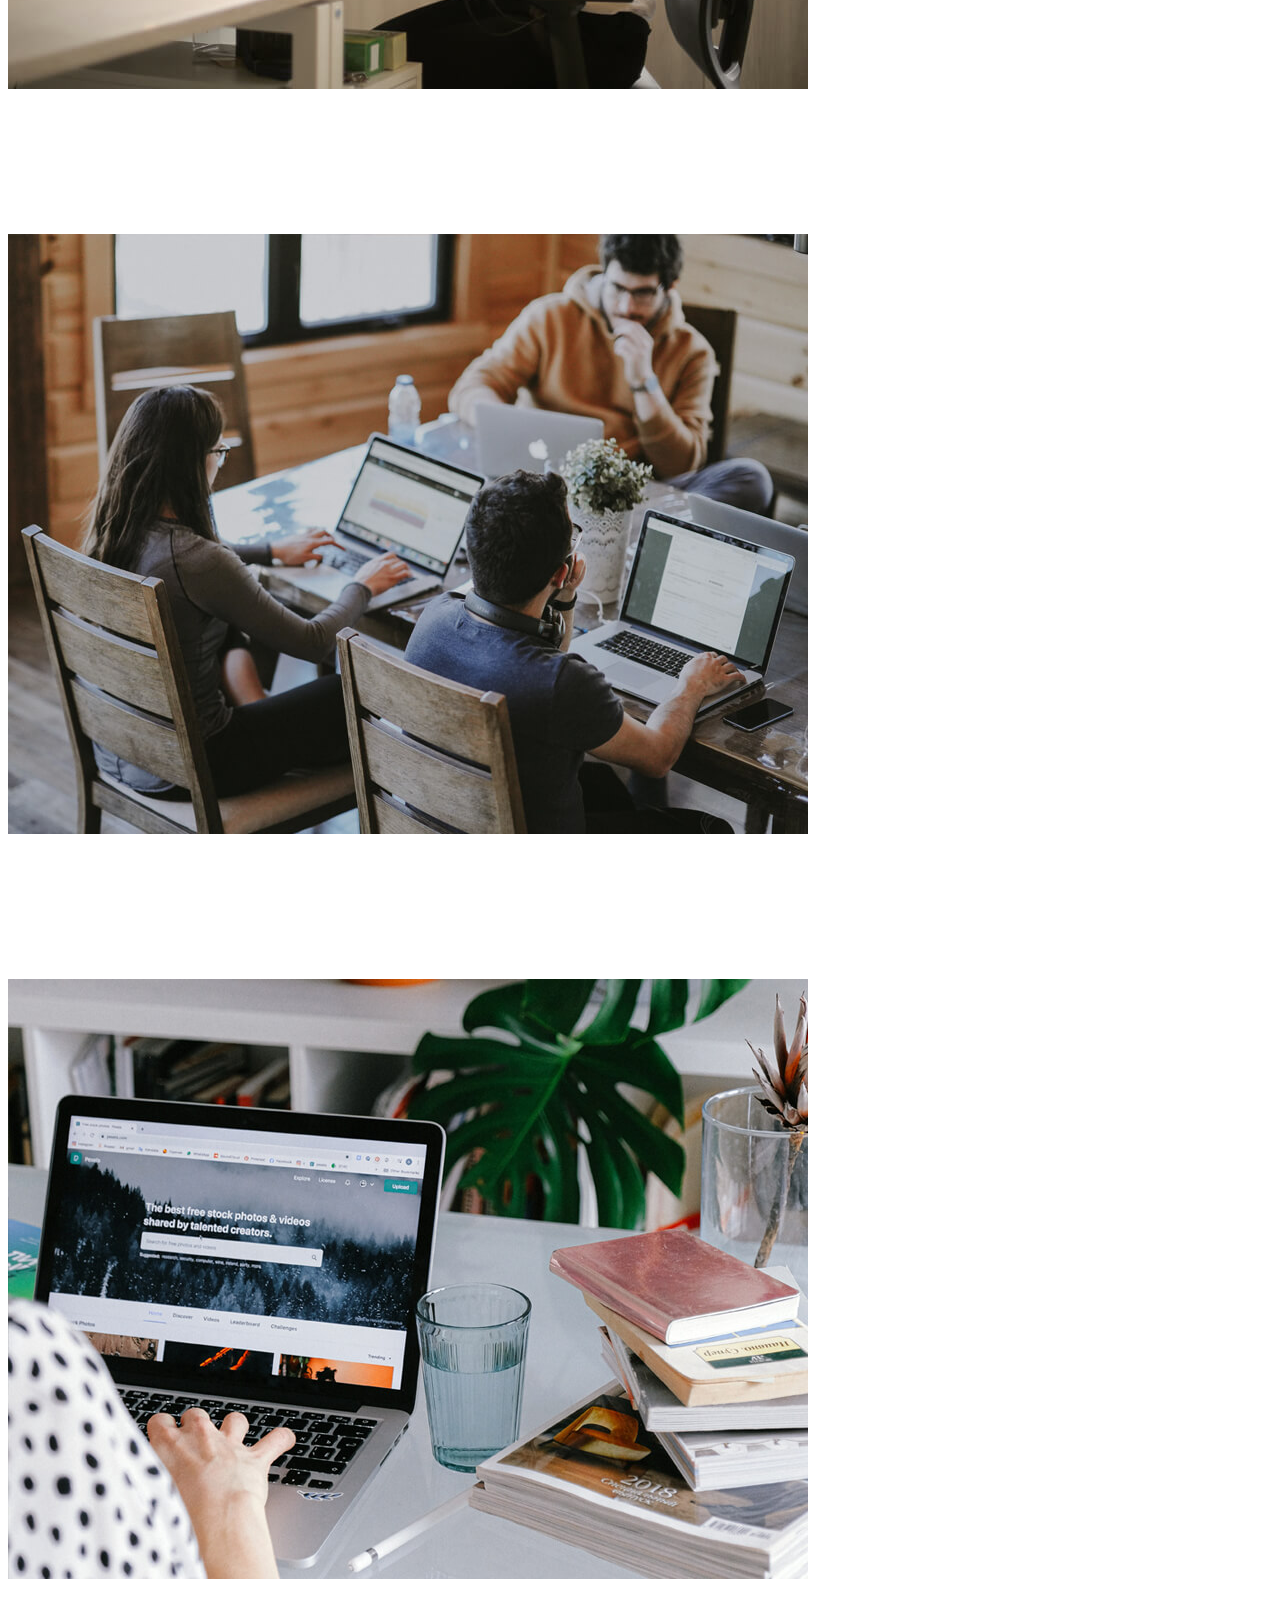
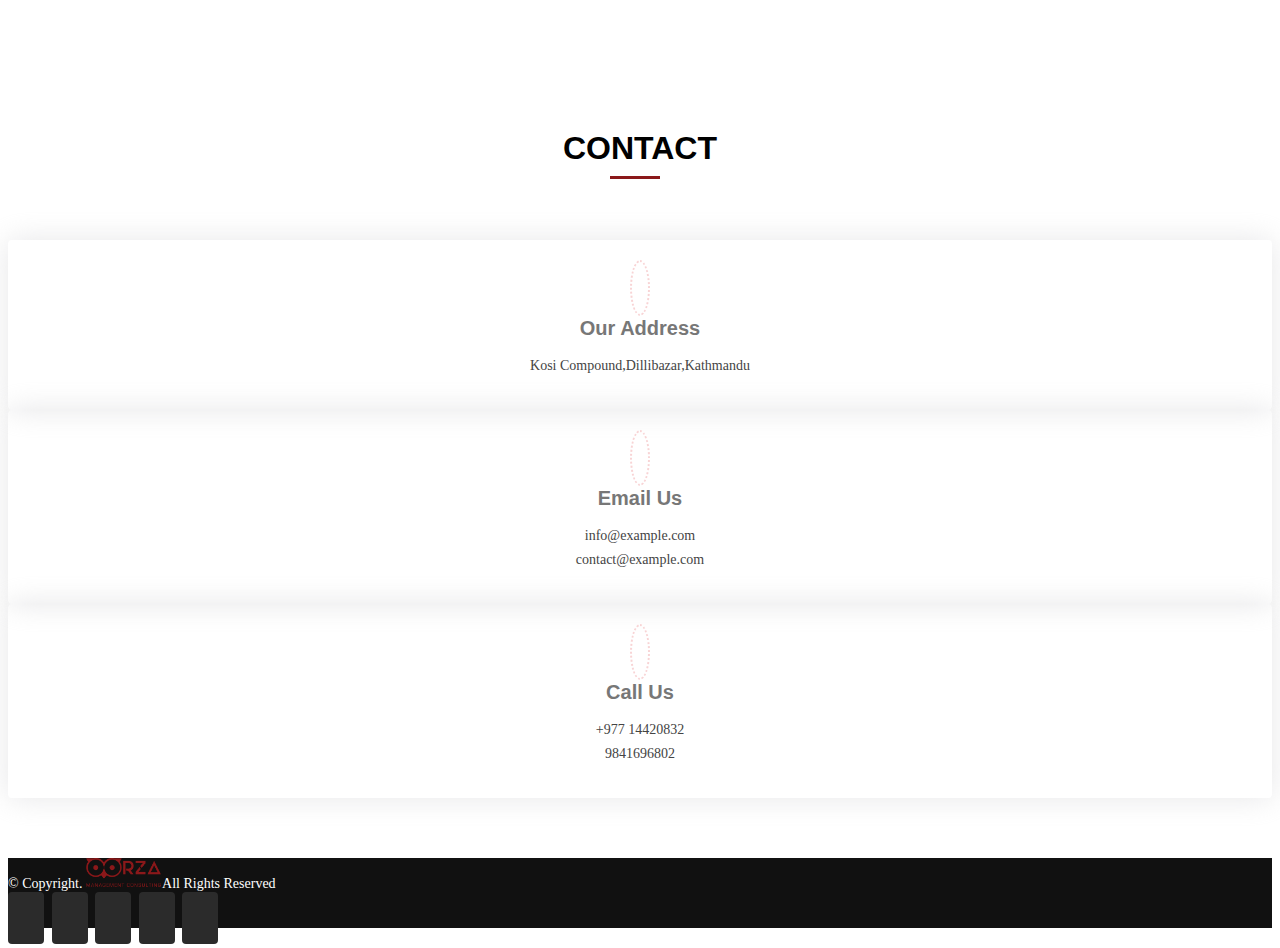
==== commit c5624b77: "style - font styling in header while scrollling" ====
--- a/views/index.html
+++ b/views/index.html
@@ -106,7 +106,7 @@
                 <div class="container">
                     <div class="row">
                         <div class="col-xl-6">
-                            <h1>Focused on Business Optimizations</h1>
+                            <h1>Welcome to <br> Oorza Consulting</h1>
                             <h2>
                                 
                             </h2>
--- a/assets/css/style.css
+++ b/assets/css/style.css
@@ -94,7 +94,7 @@
 
 /* header */
 #header{
-  background-color:white;
+  background: transparent;
   transition: all 0.5s;
   z-index: 997;
   padding: 20px 0;
@@ -102,7 +102,14 @@
 #header.header-scrolled {
   padding: 12px 0;
   box-shadow: 0px 2px 15px rgba(0, 0, 0, 0.1);
-}
+  background-color: whitesmoke;
+  color: black; 
+}
+
+.header-scrolled .navbar a{
+  color: #111111;
+}
+
 #header .logo{
  font-size: 80px;
  margin:0;
@@ -140,14 +147,13 @@
   padding: 0;
   display: flex;
   list-style: none;
-  align-items:center ;
-  
+  align-items:center;
+
   
 }
 
 .navbar li {
   position: static;
-  
   
 }
 
@@ -161,7 +167,7 @@
   font-family: "Raleway", sans-serif;
   font-size: 15px;
   font-weight: 600;
-  color: black;
+  color: white;
   white-space: nowrap;
   transition: 0.3s;
   text-decoration: none;
@@ -178,7 +184,7 @@
 .navbar .active,
 .navbar .active:focus,
 .navbar li:hover>a {
-  color:black
+  color:rgb(139, 24, 26)
 }
 
 .navbar li a:hover{
@@ -356,15 +362,15 @@
 #hero {
   width: 100%;
   height:100vh;
-  background-color: rgba(4,9,30,0.6);
+  background: rgb(186,186,195);
+  background: linear-gradient(145deg, rgba(201,198,246,0.4) 0%, rgba(1,1,1,0.4) 30%);
   z-index:10;
 }
 
 #hero-bgoverlay {
-  background: url("../img/hero-bg.jpg") top center no-repeat;
+  background: url("../img/hero-bg1.jpg") top no-repeat;
   background-size: cover;
   position: static;
-  padding-top: 82px;
 }
 
 
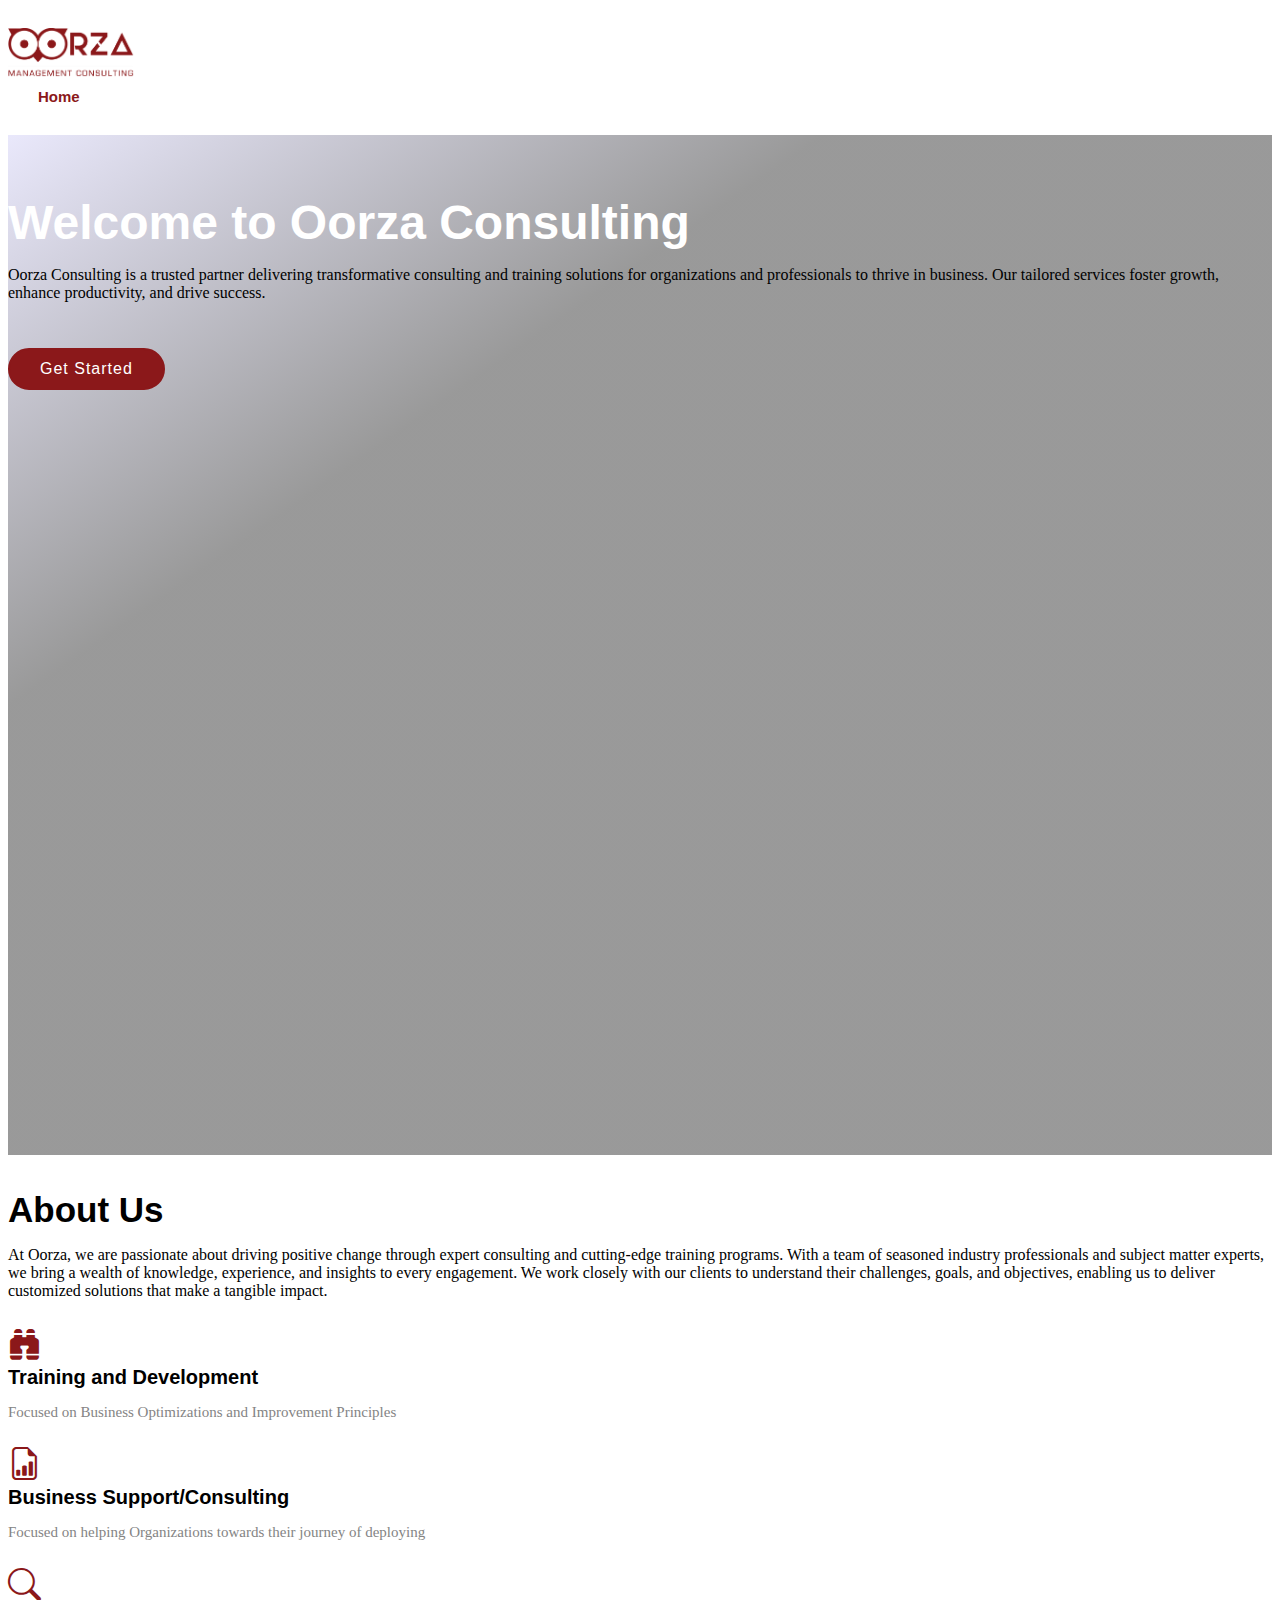
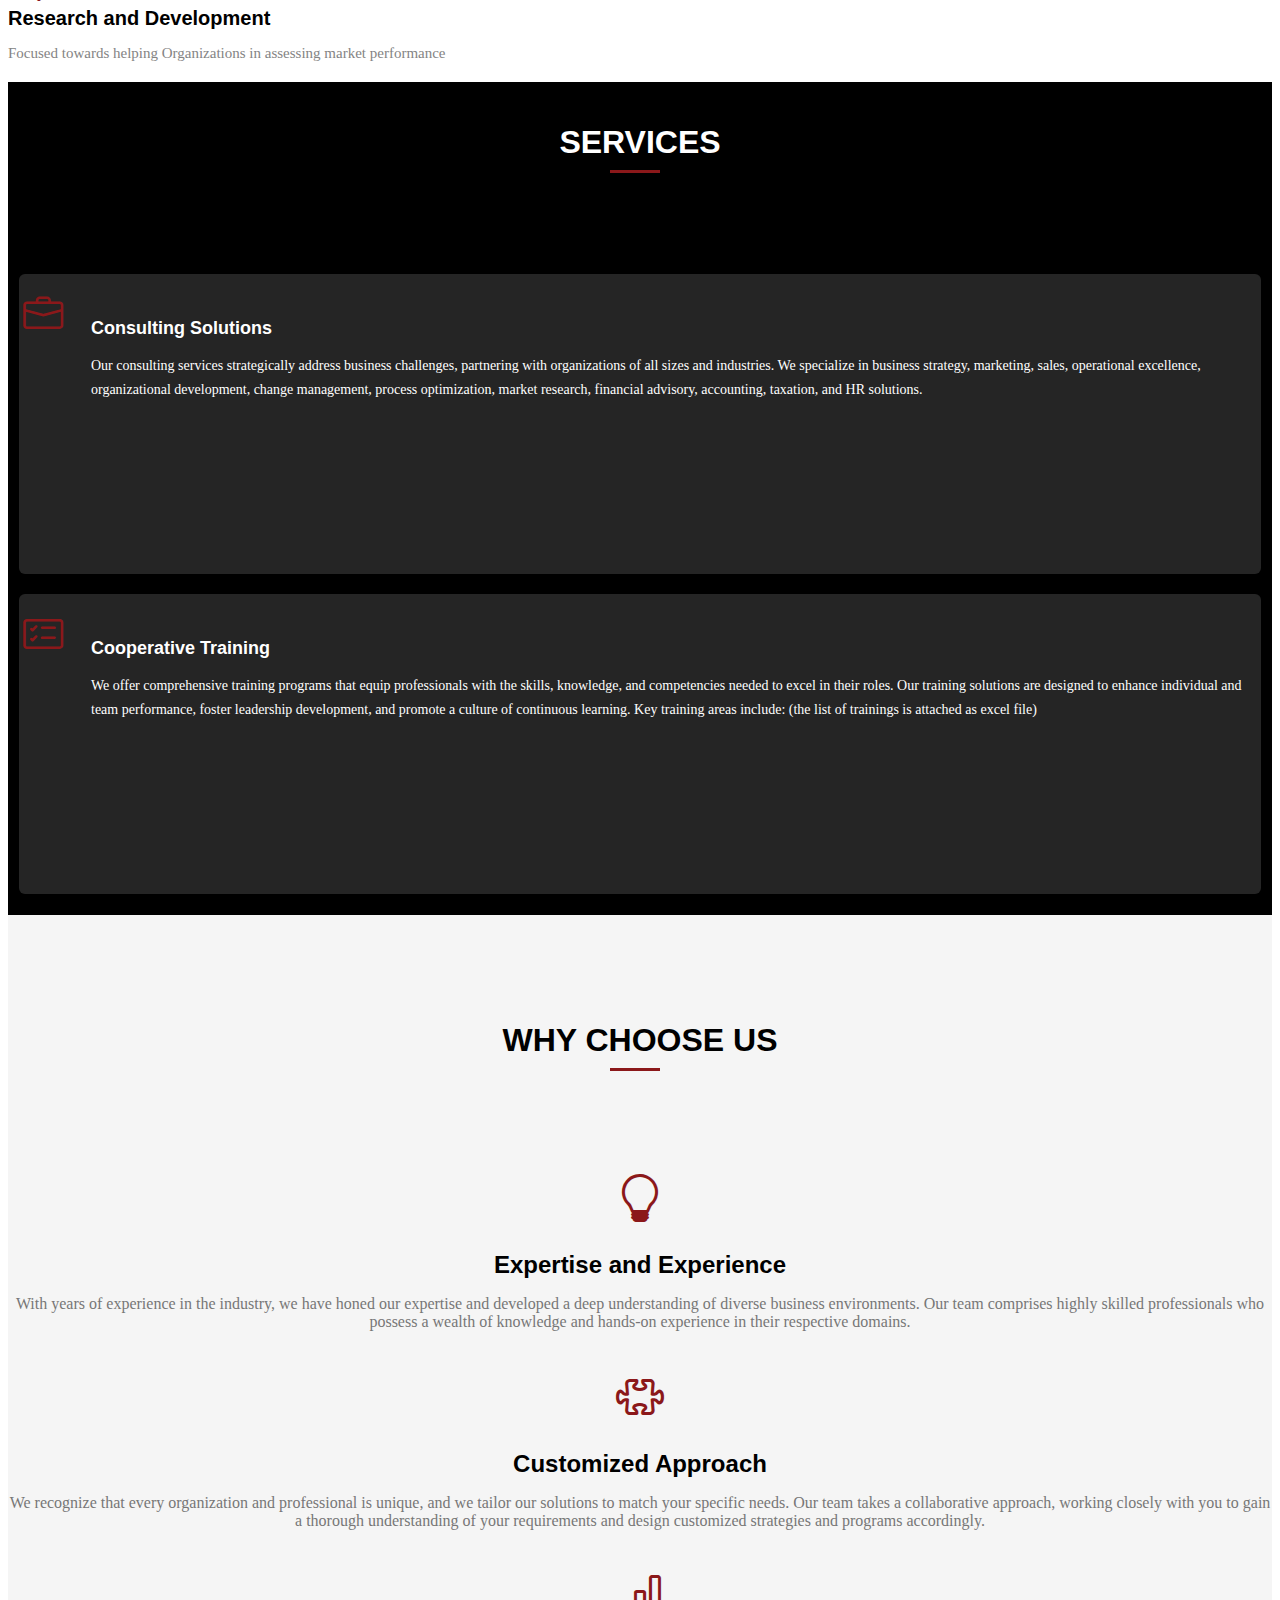
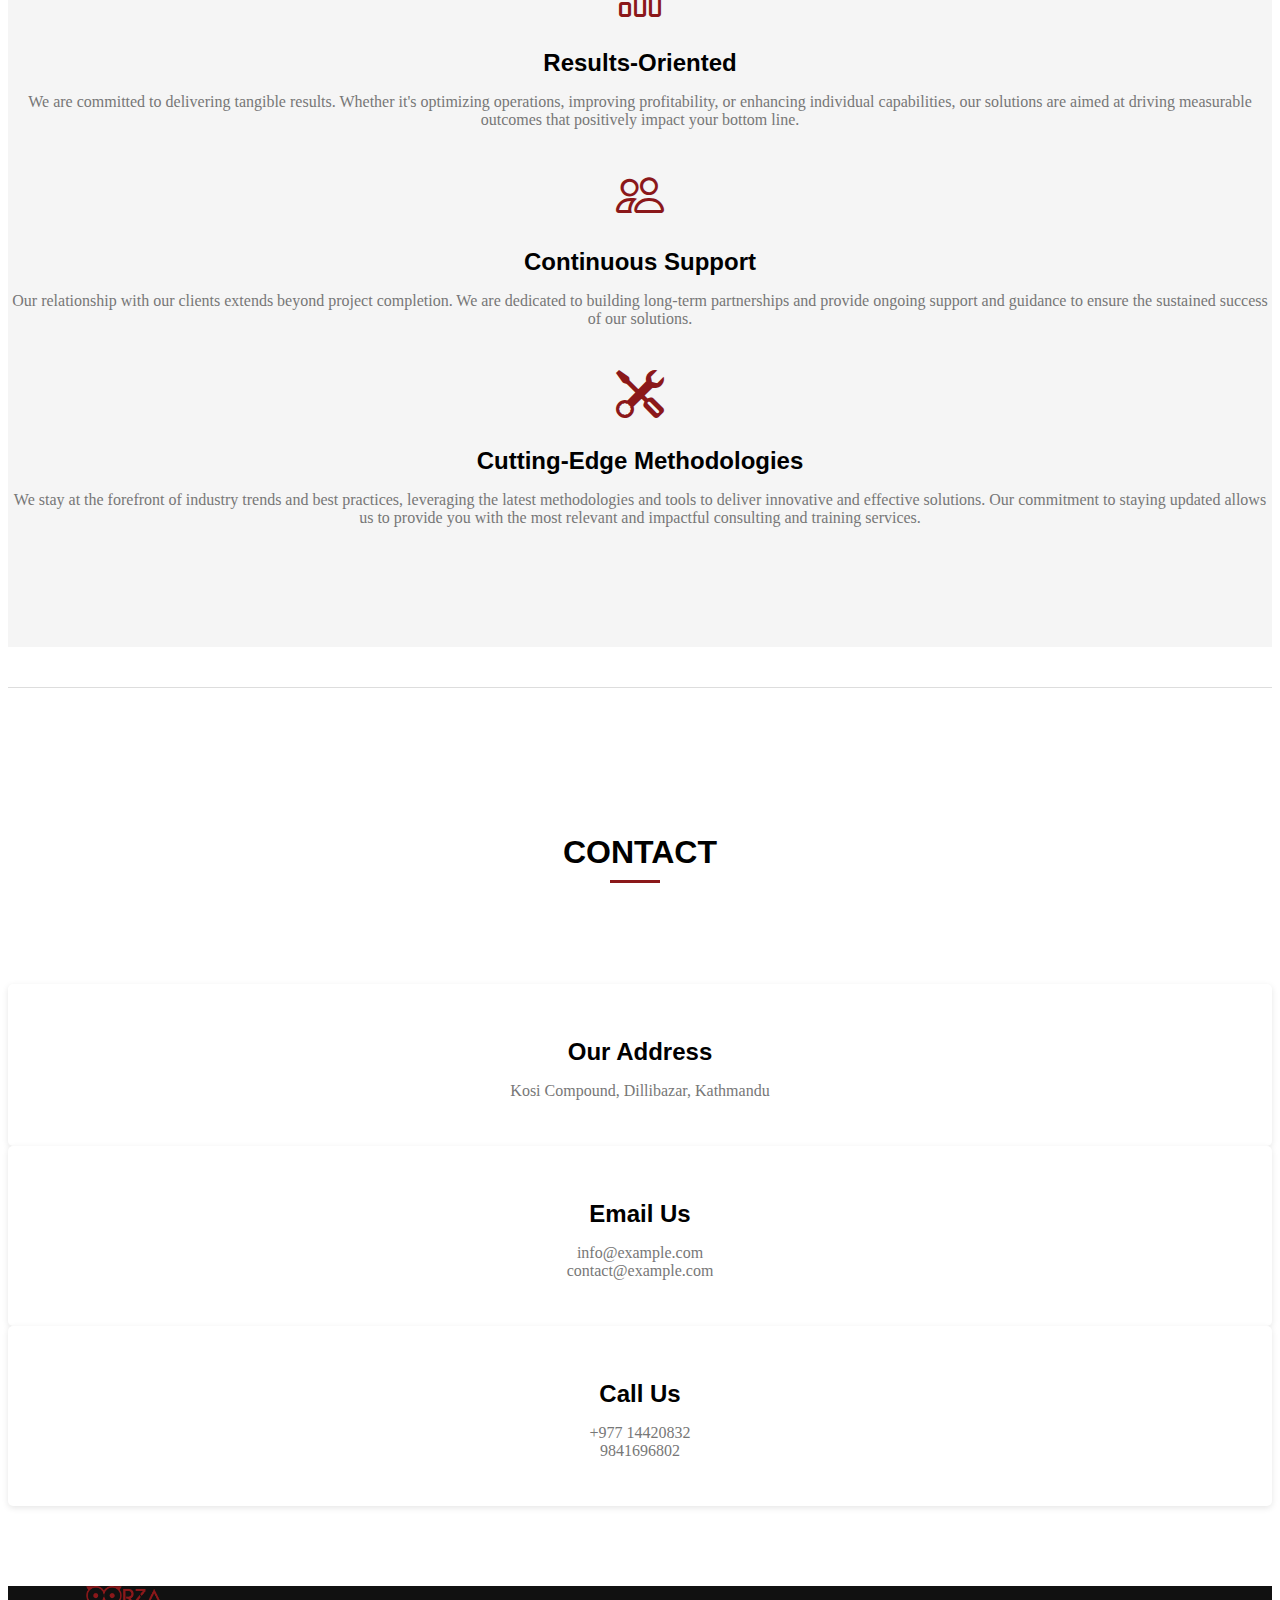
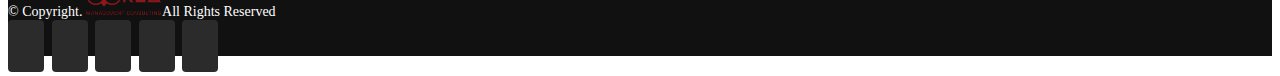
==== commit 97d8091b: "why us - adding new section" ====
--- a/views/index.html
+++ b/views/index.html
@@ -1,554 +1,331 @@
 <!DOCTYPE html>
 <html lang="en">
-    <head>
-        <meta charset="utf-8" />
-        <meta name="viewport" content="width=device-width, initial-scale=1" />
-        <title>oraja</title>
-        <meta content="" name="description" />
-        <meta content="" name="keywords" />
-        <link
-            href="https://cdn.jsdelivr.net/npm/bootstrap@5.3.0-alpha1/dist/css/bootstrap.min.css"
-            rel="stylesheet"
-            integrity="sha384-GLhlTQ8iRABdZLl6O3oVMWSktQOp6b7In1Zl3/Jr59b6EGGoI1aFkw7cmDA6j6gD"
-            crossorigin="anonymous"
-        />
-        <link rel="stylesheet" href="https://cdnjs.cloudflare.com/ajax/libs/font-awesome/5.15.1/css/all.min.css" integrity="sha512-+4zCK9k+qNFUR5X+cKL9EIR+ZOhtIloNl9GIKS57V1MyNsYpYcUrUeQc9vNfzsWfV28IaLL3i96P9sdNyeRssA==" crossorigin="anonymous" />
-        <link rel="stylesheet" href="../assets/css/style.css" />
-        <link
-            rel="stylesheet"
-            href="https://cdn.jsdelivr.net/npm/bootstrap-icons@1.10.3/font/bootstrap-icons.css"
-        />
-
-        <!-- Vendor CSS Files -->
-        <link href="../assets/vendor/aos/aos.css" rel="stylesheet" />
-        <link
-            href="../assets/vendor/bootstrap/css/bootstrap.min.css"
-            rel="stylesheet"
-        />
-        <link
-            href="../assets/vendor/bootstrap-icons/bootstrap-icons.css"
-            rel="stylesheet"
-        />
-        <link
-            href="../assets/vendor/boxicons/css/boxicons.min.css"
-            rel="stylesheet"
-        />
-        <link
-            href="../assets/vendor/glightbox/css/glightbox.min.css"
-            rel="stylesheet"
-        />
-        <link
-            href="../assets/vendor/remixicon/remixicon.css"
-            rel="stylesheet"
-        />
-        <link
-            href="../assets/vendor/swiper/swiper-bundle.min.css"
-            rel="stylesheet"
-        />
-    </head>
-
-    <body>
-        <!-- Header -->
-        <header id="header" class="fixed-top d-flex align-items-center">
-            <div class="container d-flex align-items-center">
-                <h1 class="logo me-auto">
-                    <a href="/templates/index_1.html" class="logo me-auto"
-                        ><img src="../assets/img/Oorza Logo_2@4x.png" alt=""
-                    /></a>
-                </h1>
-                <!-- Navbar-->
-                <nav id="navbar" class="navbar order-last order-lg-0">
-                    <ul>
-                        <li>
-                            <a class="nav-link scrollto active" href="#hero"
-                                >Home</a
-                            >
-                        </li>
-                        <li>
-                            <a class="nav-link scrollto active" href="#about"
-                                >About Us</a
-                            >
-                        </li>
-                        <li class="dropdown">
-                            <a href="#services" class="nav-link scrollto active"
-                                ><span>Our Services</span
-                                ><i class="bi bi-chevron-down"></i
-                            ></a>
-                            <ul>
-                                <li>
-                                    <a href="#tabs">Training and development</a>
-                                </li>
-                                <li>
-                                    <a href="#tabs"
-                                        >Business Support/Advisory &
-                                        Consulting</a
-                                    >
-                                </li>
-                                <li><a href="#tabs">Research & Development</a></li>
-                            </ul>
-                        </li>
-                        <li>
-                            <a class="nav-link scrollto active" href="#contact"
-                                >Contact
-                            </a>
-                        </li>
-                    </ul>
-                    <i class="bi bi-list mobile-nav-toggle"></i>
-                </nav>
-                <!-- .navbar -->
-            </div>
-        </header>
-        <!-- Header end-->
-
-        <!-- Hero section  -->
-        <div id="hero-bgoverlay">
-            <section id="hero" class="d-flex align-items-center">
-                <div class="container">
+
+<head>
+    <meta charset="utf-8" />
+    <meta name="viewport" content="width=device-width, initial-scale=1" />
+    <title>oraja</title>
+    <meta content="" name="description" />
+    <meta content="" name="keywords" />
+    <link href="https://cdn.jsdelivr.net/npm/bootstrap@5.3.0-alpha1/dist/css/bootstrap.min.css" rel="stylesheet"
+        integrity="sha384-GLhlTQ8iRABdZLl6O3oVMWSktQOp6b7In1Zl3/Jr59b6EGGoI1aFkw7cmDA6j6gD" crossorigin="anonymous" />
+    <link rel="stylesheet" href="https://cdnjs.cloudflare.com/ajax/libs/font-awesome/5.15.1/css/all.min.css"
+        integrity="sha512-+4zCK9k+qNFUR5X+cKL9EIR+ZOhtIloNl9GIKS57V1MyNsYpYcUrUeQc9vNfzsWfV28IaLL3i96P9sdNyeRssA=="
+        crossorigin="anonymous" />
+    <link rel="stylesheet" href="../assets/css/style.css" />
+    <link rel="stylesheet" href="https://cdn.jsdelivr.net/npm/bootstrap-icons@1.10.3/font/bootstrap-icons.css" />
+
+    <!-- Vendor CSS Files -->
+    <link href="../assets/vendor/aos/aos.css" rel="stylesheet" />
+    <link href="../assets/vendor/bootstrap/css/bootstrap.min.css" rel="stylesheet" />
+    <link href="../assets/vendor/bootstrap-icons/bootstrap-icons.css" rel="stylesheet" />
+    <link href="../assets/vendor/boxicons/css/boxicons.min.css" rel="stylesheet" />
+    <link href="../assets/vendor/glightbox/css/glightbox.min.css" rel="stylesheet" />
+    <link href="../assets/vendor/remixicon/remixicon.css" rel="stylesheet" />
+    <link href="../assets/vendor/swiper/swiper-bundle.min.css" rel="stylesheet" />
+</head>
+
+<body>
+    <!-- Header -->
+    <header id="header" class="fixed-top d-flex align-items-center">
+        <div class="container d-flex align-items-center">
+            <h1 class="logo me-auto">
+                <a href="/templates/index_1.html" class="logo me-auto"><img src="../assets/img/Oorza Logo_2@4x.png"
+                        alt="" /></a>
+            </h1>
+            <!-- Navbar-->
+            <nav id="navbar" class="navbar order-last order-lg-0">
+                <ul>
+                    <li>
+                        <a class="nav-link scrollto active" href="#hero">Home</a>
+                    </li>
+                    <li>
+                        <a class="nav-link scrollto active" href="#about">About Us</a>
+                    </li>
+                    <li class="dropdown">
+                        <a href="#services" class="nav-link scrollto active"><span>Our Services</span></a>
+                       
+                    </li>
+
+                    <li>
+                        <a href="#why-us" class="nav-link scrollto active"><span>Why Us</span></a>
+                       
+                    </li>
+
+                    <li>
+                        <a class="nav-link scrollto active" href="#contact">Contact
+                        </a>
+                    </li>
+                </ul>
+                <i class="bi bi-list mobile-nav-toggle"></i>
+            </nav>
+            <!-- .navbar -->
+        </div>
+    </header>
+    <!-- Header end-->
+
+    <!-- Hero section  -->
+    <div id="hero-bgoverlay">
+        <section id="hero" class="d-flex align-items-center">
+            <div class="container">
+                <div class="row">
+                    <div class="col-xl-6">
+                        <h1>Welcome to Oorza Consulting</h1>
+                        <p class="text-white">
+                            Oorza Consulting is a trusted partner delivering transformative consulting and training
+                            solutions for organizations and professionals to thrive in business. Our tailored services
+                            foster growth, enhance productivity, and drive success.
+                        </p>
+                        <a href="#about" class="btn-get-started scrollto">Get Started</a>
+                    </div>
+                </div>
+            </div>
+        </section>
+    </div>
+
+    <!-- About section -->
+    <div class="about" id="about">
+        <div class="container">
+            <div class="row no-gutters">
+                <div class="content col-xl-5 d-flex align-items-stretch">
+                    <div class="content mt-4">
+                        <h3>About Us</h3>
+                        <p>
+                            At Oorza, we are passionate about driving positive change through expert consulting and
+                            cutting-edge
+                            training programs. With a team of seasoned industry professionals and subject matter
+                            experts, we bring
+                            a wealth of knowledge, experience, and insights to every engagement. We work closely with
+                            our clients
+                            to understand their challenges, goals, and objectives, enabling us to deliver customized
+                            solutions that
+                            make a tangible impact.
+                        </p>
+                        <!-- <a href="#" class="about-btn"><span>About us</span></a> -->
+                    </div>
+                </div>
+                <div class="col-xl-7 d-flex align-items-stretch">
+                    <div class="icon-boxes d-flex flex-column justify-content-center">
+                        <div class="row">
+                            <div class="col-md-6 icon-box">
+                                <i class="bi bi-binoculars-fill"></i>
+                                <h4>Training and Development</h4>
+                                <p>
+                                    Focused on Business Optimizations and
+                                    Improvement Principles
+                                </p>
+                            </div>
+                            <div class="col-md-6 icon-box">
+                                <i class="bi bi-file-earmark-bar-graph"></i>
+                                <h4>Business Support/Consulting</h4>
+                                <p>
+                                    Focused on helping Organizations towards
+                                    their journey of deploying
+                                </p>
+                            </div>
+                            <div class="col-md-6 icon-box">
+                                <i class="bi bi-search"></i>
+                                <h4>Research and Development</h4>
+                                <p>
+                                    Focused towards helping Organizations in
+                                    assessing market performance
+                                </p>
+                            </div>
+                        </div>
+                    </div>
+                </div>
+            </div>
+        </div>
+    </div>
+    <!-- ======= Services Section ======= -->
+    <div id="services" class="services section-bg">
+        <div class="container-10">
+            <div class="section-title">
+                <h2>Services</h2>
+            </div>
+
+            <div class="row">
+                <div class="col-lg-6">
+                    <div class="icon-box">
+                        <i class="bi bi-briefcase"></i>
+                        <h4><a href="#tabs">Consulting Solutions</a></h4>
+                        <p>
+                            Our consulting services strategically address business challenges, partnering with
+                            organizations
+                            of all sizes and industries. We specialize in business strategy, marketing, sales,
+                            operational
+                            excellence, organizational development, change management, process optimization, market
+                            research, financial advisory,
+                            accounting, taxation, and HR solutions.
+                        </p>
+                    </div>
+                </div>
+                <div class="col-lg-6 mt-4 mt-md-0">
+                    <div class="icon-box">
+                        <i class="bi bi-card-checklist"></i>
+                        <h4>
+                            <a href="#tabs">Cooperative Training</a>
+                        </h4>
+                        <p>
+                            We offer comprehensive training programs that equip professionals with the skills,
+                            knowledge,
+                            and competencies needed to excel in their roles. Our training solutions are designed to
+                            enhance
+                            individual and team performance, foster leadership development, and promote a culture of
+                            continuous learning.
+                            Key training areas include: (the list of trainings is attached as excel file)
+                        </p>
+                    </div>
+                </div>
+
+            </div>
+        </div>
+    </div>
+
+    <!-- End Services Section -->
+
+
+    <!-- Why choose us section -->
+
+    <section id="why-us" class="why-choose-us">
+        <div class="container">
+            <div class="section-title">
+                <h2>Why Choose Us</h2>
+                <p></p>
+              </div>
+            <div class="row">
+                <div class="col-lg-6">
+                    <div class="feature-card">
+                        <i class="bi bi-lightbulb"></i>
+                        <h3 class="feature-title">Expertise and Experience</h3>
+                        <p class="feature-text">With years of experience in the industry, we have honed our expertise
+                            and developed a deep understanding of diverse business environments. Our team comprises
+                            highly skilled professionals who possess a wealth of knowledge and hands-on experience in
+                            their respective domains.</p>
+                    </div>
+                </div>
+                <div class="col-lg-6">
+                    <div class="feature-card">
+                        <i class="bi bi-puzzle"></i>
+                        <h3 class="feature-title">Customized Approach</h3>
+                        <p class="feature-text">We recognize that every organization and professional is unique, and we
+                            tailor our solutions to match your specific needs. Our team takes a collaborative approach,
+                            working closely with you to gain a thorough understanding of your requirements and design
+                            customized strategies and programs accordingly.</p>
+                    </div>
+                </div>
+                <div class="col-lg-6">
+                    <div class="feature-card">
+                        <i class="bi bi-bar-chart"></i>
+                        <h3 class="feature-title">Results-Oriented</h3>
+                        <p class="feature-text">We are committed to delivering tangible results. Whether it's optimizing
+                            operations, improving profitability, or enhancing individual capabilities, our solutions are
+                            aimed at driving measurable outcomes that positively impact your bottom line.</p>
+                    </div>
+                </div>
+                <div class="col-lg-6">
+                    <div class="feature-card">
+                        <i class="bi bi-people"></i>
+                        <h3 class="feature-title">Continuous Support</h3>
+                        <p class="feature-text">Our relationship with our clients extends beyond project completion. We
+                            are dedicated to building long-term partnerships and provide ongoing support and guidance to
+                            ensure the sustained success of our solutions.</p>
+                    </div>
+                </div>
+                <div class="col-lg-6">
+                    <div class="feature-card">
+                        <i class="bi bi-tools"></i>
+                        <h3 class="feature-title">Cutting-Edge Methodologies</h3>
+                        <p class="feature-text">We stay at the forefront of industry trends and best practices,
+                            leveraging the latest methodologies and tools to deliver innovative and effective solutions.
+                            Our commitment to staying updated allows us to provide you with the most relevant and
+                            impactful consulting and training services.</p>
+                    </div>
+                </div>
+            </div>
+        </div>
+    </section>
+
+
+    <!-- End of why choose us section -->
+
+    <hr class="section-divider">
+
+
+    <!-- Contact Section -->
+
+    <section id="contact" class="contact">
+        <div class="container">
+            <div class="section-title">
+                <h2>Contact</h2>
+                <p></p>
+            </div>
+
+            <div class="row">
+                <div class="col-lg-12">
                     <div class="row">
-                        <div class="col-xl-6">
-                            <h1>Welcome to <br> Oorza Consulting</h1>
-                            <h2>
-                                
-                            </h2>
-                            <a href="#about" class="btn-get-started scrollto">Get Started</a>
+                        <div class="col-md-12">
+                            <div class="info-box">
+                                <i class="bx bx-map"></i>
+                                <h3>Our Address</h3>
+                                <p>Kosi Compound, Dillibazar, Kathmandu</p>
+                            </div>
                         </div>
-                    </div>
-                </div>
-            </section>
-        </div>
-
-        <!-- About section -->
-        <div class="about" id="about">
-            <div class="container">
-                <div class="row no-gutters">
-                    <div class="content col-xl-5 d-flex align-items-stretch">
-                        <div class="content-wrapper">
-                            <h3>About Us</h3>
-                            <p>
-                                OOrza Consulting is an emerging player in
-                                business consulting and advisory services,
-                                helping organizations bridging gaps between the
-                                management approaches and its actual
-                                implementation plans.
-                            </p>
-                            <a href="#" class="about-btn"><span>About us</span></a>
+                        <div class="col-md-6">
+                            <div class="info-box mt-4">
+                                <i class="bx bx-envelope"></i>
+                                <h3>Email Us</h3>
+                                <p>
+                                    info@example.com<br />contact@example.com
+                                </p>
+                            </div>
                         </div>
-                    </div>
-                    <div class="col-xl-7 d-flex align-items-stretch">
-                        <div
-                            class="icon-boxes d-flex flex-column justify-content-center">
-                            <div class="row">
-                                <div class="col-md-6 icon-box">
-                                    <i class="bi bi-binoculars-fill"></i>
-                                    <h4>Training and Development</h4>
-                                    <p>
-                                        Focused on Business Optimizations and
-                                        Improvement Principles
-                                    </p>
-                                </div>
-                                <div class="col-md-6 icon-box">
-                                    <i class="bi bi-file-earmark-bar-graph"></i>
-                                    <h4>Business Support/Consulting</h4>
-                                    <p>
-                                        Focused on helping Organizations towards
-                                        their journey of deploying
-                                    </p>
-                                </div>
-                                <div class="col-md-6 icon-box">
-                                    <i class="bi bi-search"></i>
-                                    <h4>Research and Development</h4>
-                                    <p>
-                                        Focused towards helping Organizations in
-                                        assessing market performance
-                                    </p>
-                                </div>
+                        <div class="col-md-6">
+                            <div class="info-box mt-4">
+                                <i class="bx bx-phone-call"></i>
+                                <h3>Call Us</h3>
+                                <p>+977 14420832<br />9841696802</p>
                             </div>
                         </div>
                     </div>
                 </div>
             </div>
         </div>
-        <!-- ======= Services Section ======= -->
-        <div id="services" class="services section-bg">
-            <div class="container-10">
-                <div class="section-title">
-                    <h2>Services</h2>
-                </div> 
-
-                <div class="row">
-                    <div class="col-lg-4">
-                        <div class="icon-box">
-                            <i class="bi bi-briefcase"></i>
-                            <h4><a href="#tabs">Training & Development</a></h4>
-                            <p>
-                                We develop and deliver customized workshop to
-                                engage, equip and inspire classified employees
-                                to take their service delivery to higher level.
-                            </p>
-                        </div>
-                    </div>
-                    <div class="col-lg-4 mt-4 mt-md-0">
-                        <div class="icon-box">
-                            <i class="bi bi-card-checklist"></i>
-                            <h4>
-                                <a href="#tabs"
-                                    >Business Support/Advisory & consulting</a
-                                >
-                            </h4>
-                            <p>
-                                Oorza aims to be a trusted business consulting
-                                partner to organizations of all sizes from small
-                                to start-ups to large organizations to stimulate
-                                growth and encourage sustainability in the long
-                                run.
-                            </p>
-                        </div>
-                    </div>
-                    <div class="col-lg-4 mt-4 mt-md-0">
-                        <div class="icon-box">
-                            <i class="bi bi-bar-chart"></i>
-                            <h4><a href="#tabs">Research & Development</a></h4>
-                            <p>
-                                Focused towards helpingOrganizations in
-                                assessing market performance,performance
-                                management,process reengineering,departmental assessment.
-                            </p>
-                        </div>
-                    </div>
-                </div>
-            </div>
-        </div>
-
-        <!-- End Services Section -->
-
-        <!-- Tab section -->
-        <section id="tabs" class="tabs">
-            <div class="container">
-                <ul class="nav nav-tabs row d-flex" role="tablist">
-                    <li class="nav-item col-3" role="presentation">
-                        <a
-                            class="nav-link active show"
-                            data-bs-toggle="tab"
-                            data-bs-target="#tab-1"
-                            
-                        >
-                            <i class="ri-gps-line"></i>
-                            <h4 class="d-none d-lg-block">
-                                Training and development
-                            </h4>
-                        </a>
-                    </li>
-                    <li class="nav-item col-3" role="presentation">
-                        <a
-                            class="nav-link"
-                            data-bs-toggle="tab"
-                            data-bs-target="#tab-2"
-                            
-                        >
-                            <i class="ri-body-scan-line"></i>
-                            <h4 class="d-none d-lg-block">
-                                Business Advisory & Consulting
-                            </h4>
-                        </a>
-                    </li>
-                    <li class="nav-item col-3">
-                        <a
-                            class="nav-link"
-                            data-bs-toggle="tab"
-                            data-bs-target="#tab-3"
-                           
-                        >
-                            <i class="ri-sun-line"></i>
-                            <h4 class="d-none d-lg-block">
-                                Research & Development
-                            </h4>
-                        </a>
-                    </li>
-                    <li class="nav-item col-3">
-                        <a
-                            class="nav-link"
-                            data-bs-toggle="tab"
-                            data-bs-target="#tab-4"
-                            
-                        >
-                            <i class="ri-store-line"></i>
-                            <h4 class="d-none d-lg-block">Market Segment</h4>
-                        </a>
-                    </li>
-                </ul>
-                <div class="tab-content">
-                    <div class="tab-pane active show" id="tab-1">
-                        <div class="row">
-                            <div
-                                class="col-lg-6 order-2 order-lg-1 mt-3 mt-lg-0"
-                            >
-                                <h3>
-                                    We develop and deliver customized workshop
-                                    to engage, equip and inspire.
-                                </h3>
-                                <p class="fst-italic">
-                                    We are dedicated to transformation; as a
-                                    result, our training sessions are carefully
-                                    prepared based on needs analysis and are
-                                    created and delivered in a way that
-                                    maximizes efficiency.
-                                </p>
-                                <ul>
-                                    <li>
-                                        <i class="ri-check-double-line"></i>
-                                        Interactive exercise.
-                                    </li>
-                                    <li>
-                                        <i class="ri-check-double-line"></i>
-                                        Pratical examples
-                                    </li>
-                                    <li>
-                                        <i class="ri-check-double-line"></i>
-                                        Real-time coaching and assessment
-                                    </li>
-                                </ul>
-                                <p>
-                                    We train our employee to take their service
-                                    delivery to peak level.We commit for 'Paying
-                                    Off' client's investment with stringent
-                                    application.
-                                </p>
-                            </div>
-                            <div
-                                class="col-lg-6 order-1 order-lg-2 text-center"
-                            >
-                                <img
-                                    src="/assets/img/tabs-3.jpg"
-                                    alt=""
-                                    class="img-fluid"
-                                />
-                            </div>
-                        </div>
-                    </div>
-                    <div class="tab-pane" id="tab-2">
-                        <div class="row">
-                            <div
-                                class="col-lg-6 order-2 order-lg-1 mt-3 mt-lg-0"
-                            >
-                                <h3>
-                                    Oorza aims to be a trusted business
-                                    consulting partner to organizations of all
-                                    sizes.
-                                </h3>
-                                <p>
-                                    Oorza collaborates with expertise in
-                                    business management and administration
-                                    across various industries to address
-                                    diverged client issues through a converged
-                                    platform.
-                                </p>
-                                <p class="fst-italic">
-                                    Oorza has designed its offerings to help
-                                    organizations align their strategic
-                                    objectives with day- to-day business and
-                                    operational goals.
-                                </p>
-                                <ul>
-                                    <li>
-                                        <i class="ri-check-double-line"></i>
-                                        Reduce cycle time.
-                                    </li>
-                                    <li>
-                                        <i class="ri-check-double-line"></i>
-                                        Increase productivity.
-                                    </li>
-                                    <li>
-                                        <i class="ri-check-double-line"></i>
-                                        Improve quality of service delivery and
-                                        processes.
-                                    </li>
-                                </ul>
-                                <p>
-                                    Our aim is to be a consulting partner for
-                                    organization in order to stimulate growth
-                                    and encourage sustainability in the long
-                                    run.
-                                </p>
-                            </div>
-                            <div
-                                class="col-lg-6 order-1 order-lg-2 text-center"
-                            >
-                                <img
-                                    src="/assets/img/tabs-2.jpg"
-                                    alt=""
-                                    class="img-fluid"
-                                />
-                            </div>
-                        </div>
-                    </div>
-                    <div class="tab-pane" id="tab-3">
-                        <div class="row">
-                            <div
-                                class="col-lg-6 order-2 order-lg-1 mt-3 mt-lg-0"
-                            >
-                                <h3></h3>
-                                <p></p>
-                                <ul>
-                                    <li>
-                                        <i class="ri-check-double-line"></i>
-                                    </li>
-                                    <li>
-                                        <i class="ri-check-double-line"></i>
-                                    </li>
-                                    <li>
-                                        <i class="ri-check-double-line"></i>
-                                    </li>
-                                </ul>
-                                <p class="fst-italic"></p>
-                            </div>
-                            <div
-                                class="col-lg-6 order-1 order-lg-2 text-center"
-                            >
-                                <img
-                                    src="/assets/img/tabs-4.jpg"
-                                    alt=""
-                                    class="img-fluid"
-                                />
-                            </div>
-                        </div>
-                    </div>
-                    <div class="tab-pane" id="tab-4">
-                        <div class="row">
-                            <div
-                                class="col-lg-6 order-2 order-lg-1 mt-3 mt-lg-0"
-                            >
-                                <h3></h3>
-                                <p></p>
-                                <p class="fst-italic"></p>
-                                <ul>
-                                    <li>
-                                        <i class="ri-check-double-line"></i>
-                                    </li>
-                                    <li>
-                                        <i class="ri-check-double-line"></i>
-                                    </li>
-                                    <li>
-                                        <i class="ri-check-double-line"></i>
-                                    </li>
-                                </ul>
-                            </div>
-                            <div
-                                class="col-lg-6 order-1 order-lg-2 text-center"
-                            >
-                                <img
-                                    src="/assets/img/tabs-1.jpg"
-                                    alt=""
-                                    class="img-fluid"
-                                />
-                            </div>
-                        </div>
-                    </div>
-                </div>
-            </div>
-        </section>
-        <!-- end of tab section -->
-
-        <!-- contact section -->
-        <section id="contact" class="contact">
-            <div class="container">
-                <div class="section-title">
-                    <h2>Contact</h2>
-                    <p></p>
-                </div>
-
-                <div class="row">
-                    <div class="col-lg-12">
-                        <div class="row">
-                            <div class="col-md-12">
-                                <div class="info-box">
-                                    <i class="bx bx-map"></i>
-                                    <h3>Our Address</h3>
-                                    <p>Kosi Compound,Dillibazar,Kathmandu</p>
-                                </div>
-                            </div>
-                            <div class="col-md-6">
-                                <div class="info-box mt-4">
-                                    <i class="bx bx-envelope"></i>
-                                    <h3>Email Us</h3>
-                                    <p>
-                                        info@example.com<br />contact@example.com
-                                    </p>
-                                </div>
-                            </div>
-                            <div class="col-md-6">
-                                <div class="info-box mt-4">
-                                    <i class="bx bx-phone-call"></i>
-                                    <h3>Call Us</h3>
-                                    <p>+977 14420832<br />9841696802</p>
-                                </div>
-                            </div>
-                        </div>
-                    </div>
-                </div>
-            </div>
-        </section>
-<!------------footer begin------------->
-        <footer id="footer">
-            <!-- <div class="footer-top">
-                <div class="container">
-                    <div class="row">
-                        <div class="col-lg-3 col-md-6 footer-contact">
-                            <h3>Presento<span>.</span></h3>
-                            <p>
-                                A108 Adam Street <br />
-                                New York, NY 535022<br />
-                                United States <br /><br />
-                                <strong>Phone:</strong> +1 5589 55488 55<br />
-                                <strong>Email:</strong> info@example.com<br />
-                            </p>
-                        </div>
-                    </div>
-                </div>
-            </div> -->
-
-            <div class="container d-md-flex py-4">
-                <div class="me-md-auto text-center text-md-start">
-                    <div class="copyright">
-                        &copy; Copyright. 
-                        <a href="/templates/index_1.html" class="logo me-auto"
-                        ><img src="../assets/img/Oorza Logo_2@4x.png" alt=""
-                    /></a>All Rights Reserved
-                    </div>
-                </div>
-                <div class="social-links text-center text-md-end pt-3 pt-md-0">
-                    <a href="#" class="twitter"
-                        ><i class="bx bxl-twitter"></i
-                    ></a>
-                    <a href="#" class="facebook"
-                        ><i class="bx bxl-facebook"></i
-                    ></a>
-                    <a href="#" class="instagram"
-                        ><i class="bx bxl-instagram"></i
-                    ></a>
-                    <a href="#" class="google-plus"
-                        ><i class="bx bxl-skype"></i
-                    ></a>
-                    <a href="#" class="linkedin"
-                        ><i class="bx bxl-linkedin"></i
-                    ></a>
-                </div>
-            </div>
-        </footer>
-        <!-- End Footer -->
-        <a
-            href="#"
-            class="back-to-top d-flex align-items-center justify-content-center"
-            ><i class="bi bi-arrow-up-short"></i
-        ></a>
-
-        <script
-            src="https://cdn.jsdelivr.net/npm/bootstrap@5.3.0-alpha1/dist/js/bootstrap.bundle.min.js"
-            integrity="sha384-w76AqPfDkMBDXo30jS1Sgez6pr3x5MlQ1ZAGC+nuZB+EYdgRZgiwxhTBTkF7CXvN"
-            crossorigin="anonymous"
-        ></script>
-
-
-        <!-- Template Main JS File -->
-        <script src="/assets/js/main.js"></script>
-    </body>
+    </section>
+
+    <!-- End of Contact Section -->
+
+    <!------------footer begin------------->
+    <footer id="footer">
+
+        <div class="container d-md-flex py-4">
+            <div class="me-md-auto text-center text-md-start">
+                <div class="copyright">
+                    &copy; Copyright.
+                    <a href="/templates/index_1.html" class="logo me-auto"><img src="../assets/img/Oorza Logo_2@4x.png"
+                            alt="" /></a>All Rights Reserved
+                </div>
+            </div>
+            <div class="social-links text-center text-md-end pt-3 pt-md-0">
+                <a href="#" class="twitter"><i class="bx bxl-twitter"></i></a>
+                <a href="#" class="facebook"><i class="bx bxl-facebook"></i></a>
+                <a href="#" class="instagram"><i class="bx bxl-instagram"></i></a>
+                <a href="#" class="google-plus"><i class="bx bxl-skype"></i></a>
+                <a href="#" class="linkedin"><i class="bx bxl-linkedin"></i></a>
+            </div>
+        </div>
+    </footer>
+    <!-- End Footer -->
+    <a href="#" class="back-to-top d-flex align-items-center justify-content-center"><i
+            class="bi bi-arrow-up-short"></i></a>
+
+    <script src="https://cdn.jsdelivr.net/npm/bootstrap@5.3.0-alpha1/dist/js/bootstrap.bundle.min.js"
+        integrity="sha384-w76AqPfDkMBDXo30jS1Sgez6pr3x5MlQ1ZAGC+nuZB+EYdgRZgiwxhTBTkF7CXvN"
+        crossorigin="anonymous"></script>
+
+
+    <!-- Template Main JS File -->
+    <script src="../assets/js/main.js"></script>
+</body>
+
 </html>
--- a/assets/css/style.css
+++ b/assets/css/style.css
@@ -6,7 +6,7 @@
 }
 
   a {
-    color:;
+    color:black;
     text-decoration: none;
   }
   
@@ -94,7 +94,7 @@
 
 /* header */
 #header{
-  background: transparent;
+  /* background: transparent; */
   transition: all 0.5s;
   z-index: 997;
   padding: 20px 0;
@@ -368,7 +368,7 @@
 }
 
 #hero-bgoverlay {
-  background: url("../img/hero-bg1.jpg") top no-repeat;
+  background: url("../img/hero-bg1.webp") top no-repeat;
   background-size: cover;
   position: static;
 }
@@ -741,58 +741,93 @@
 .tabs .tab-pane p:last-child {
   margin-bottom: 0;
 }
+
+
+/*--------------------------------------------------------------
+# Why Choose Us
+--------------------------------------------------------------*/
+
+.why-choose-us {
+  padding: 80px 0;
+  background-color: #f5f5f5;
+}
+
+.section-title {
+  text-align: center;
+  margin-bottom: 40px;
+}
+
+.feature-card {
+  text-align: center;
+  margin-bottom: 40px;
+}
+
+.feature-card i {
+  font-size: 48px;
+  color: rgb(139, 24, 26);
+  margin-bottom: 20px;
+}
+
+.feature-title {
+  font-size: 24px;
+  margin-bottom: 10px;
+}
+
+.feature-text {
+  color: #777;
+}
+
+
+.section-divider {
+  border: none;
+  border-top: 1px solid #ddd;
+  margin: 40px 0;
+}
+
+
 /*--------------------------------------------------------------
 # Contact
 --------------------------------------------------------------*/
-.contact .info-box {
-  color: #444444;
+.contact {
+  padding: 80px 0;
+  /* background-color: #f5f5f5; */
+}
+
+.section-title {
   text-align: center;
-  box-shadow: 0 0 30px rgba(214, 215, 216, 0.6);
-  padding: 30px 0 32px 0;
-  border-radius: 4px;
-}
-
-.contact .info-box i {
-  font-size: 32px;
+  margin-bottom: 40px;
+}
+
+.info-box {
+  text-align: center;
+  padding: 30px;
+  background-color: #fff;
+  border-radius: 5px;
+  box-shadow: 0px 2px 6px rgba(0, 0, 0, 0.1);
+  transition: transform 0.3s ease;
+}
+
+.info-box i {
+  font-size: 48px;
   color: rgb(139, 24, 26);
-  border-radius: 50%;
-  padding: 8px;
-  border: 2px dotted #f8d4d5;
-}
-
-.contact .info-box h3 {
-  font-size: 20px;
-  color: #777777;
-  font-weight: 700;
-  margin: 10px 0;
-}
-
-.contact .info-box p {
-  padding: 0;
-  line-height: 24px;
-  font-size: 14px;
-  margin-bottom: 0;
-}
-
-@-webkit-keyframes animate-loading {
-  0% {
-    transform: rotate(0deg);
-  }
-
-  100% {
-    transform: rotate(360deg);
-  }
-}
-
-@keyframes animate-loading {
-  0% {
-    transform: rotate(0deg);
-  }
-
-  100% {
-    transform: rotate(360deg);
-  }
-}
+  margin-bottom: 20px;
+}
+
+.info-box h3 {
+  font-size: 24px;
+  margin-bottom: 10px;
+}
+
+.info-box p {
+  color: #777;
+}
+
+.info-box:hover {
+  transform: translateY(-5px);
+}
+
+
+
 
 /*--------------------------------------------------------------
 # Footer
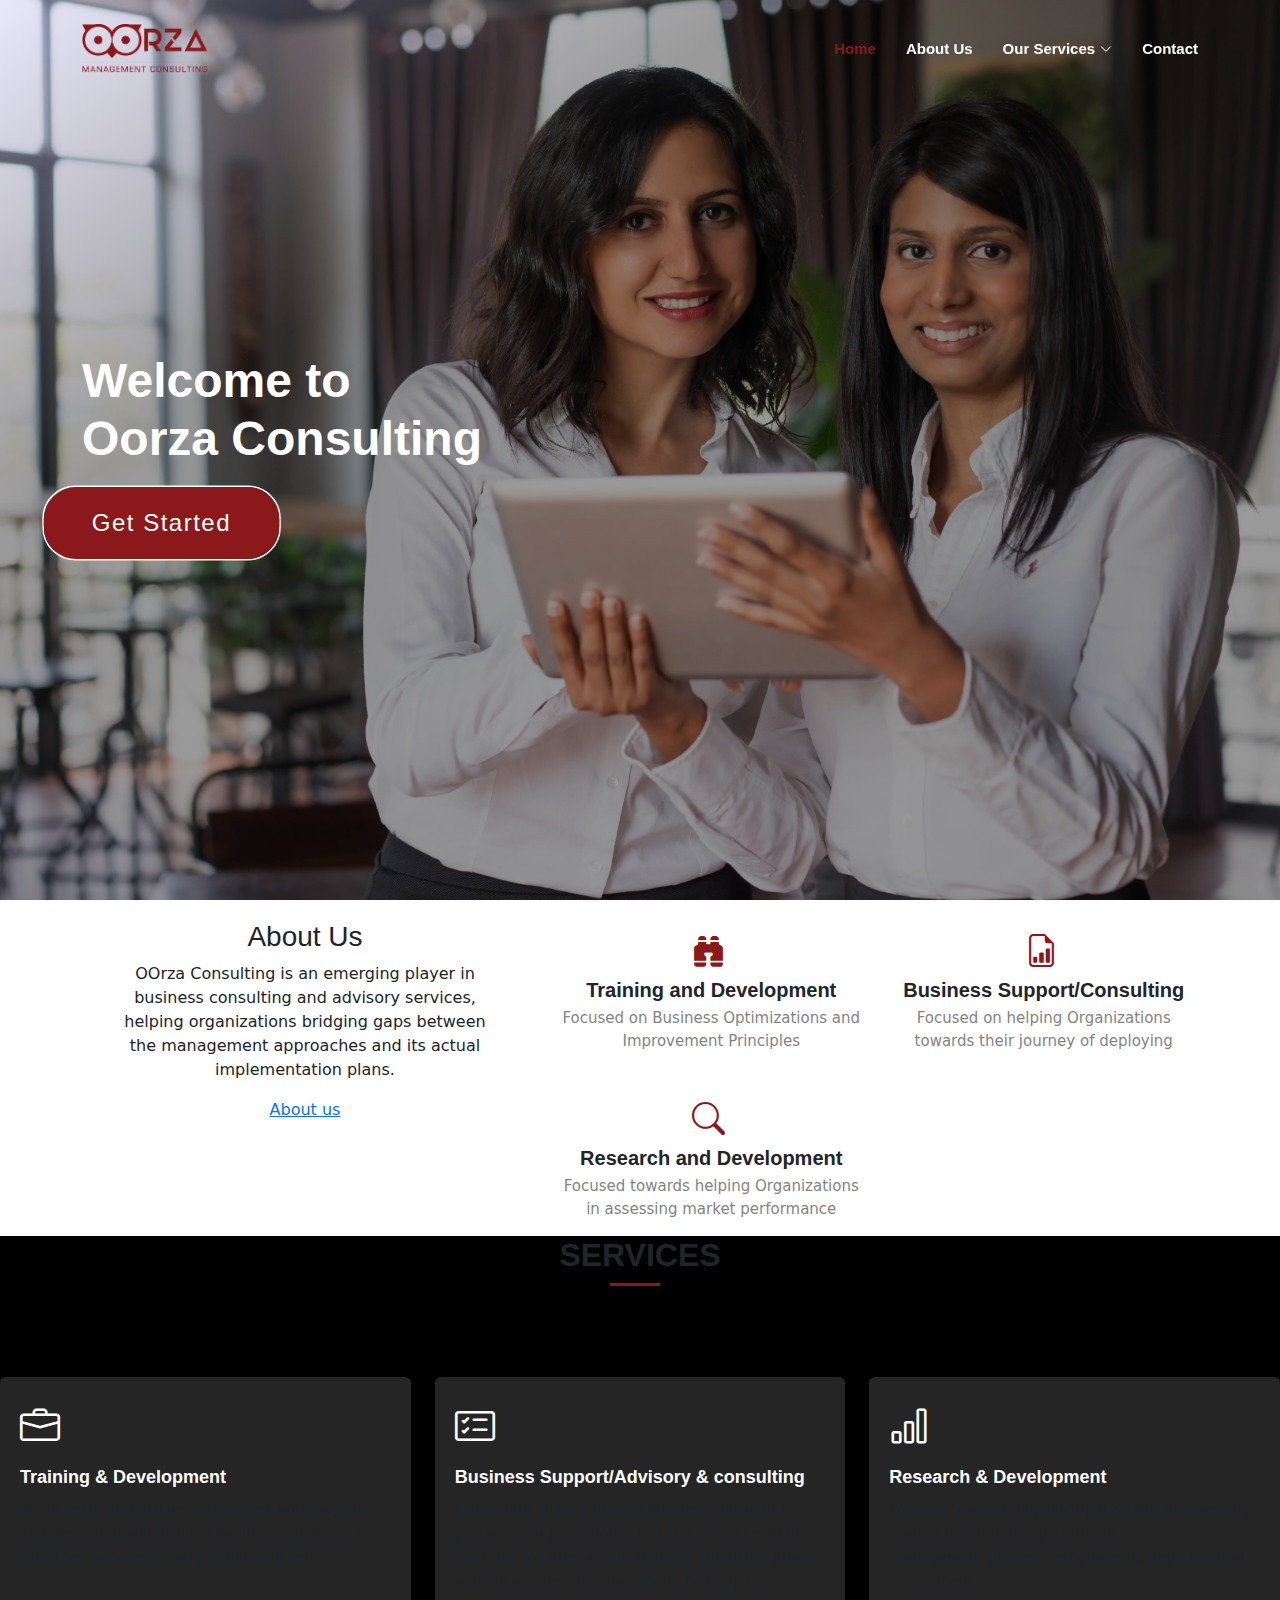
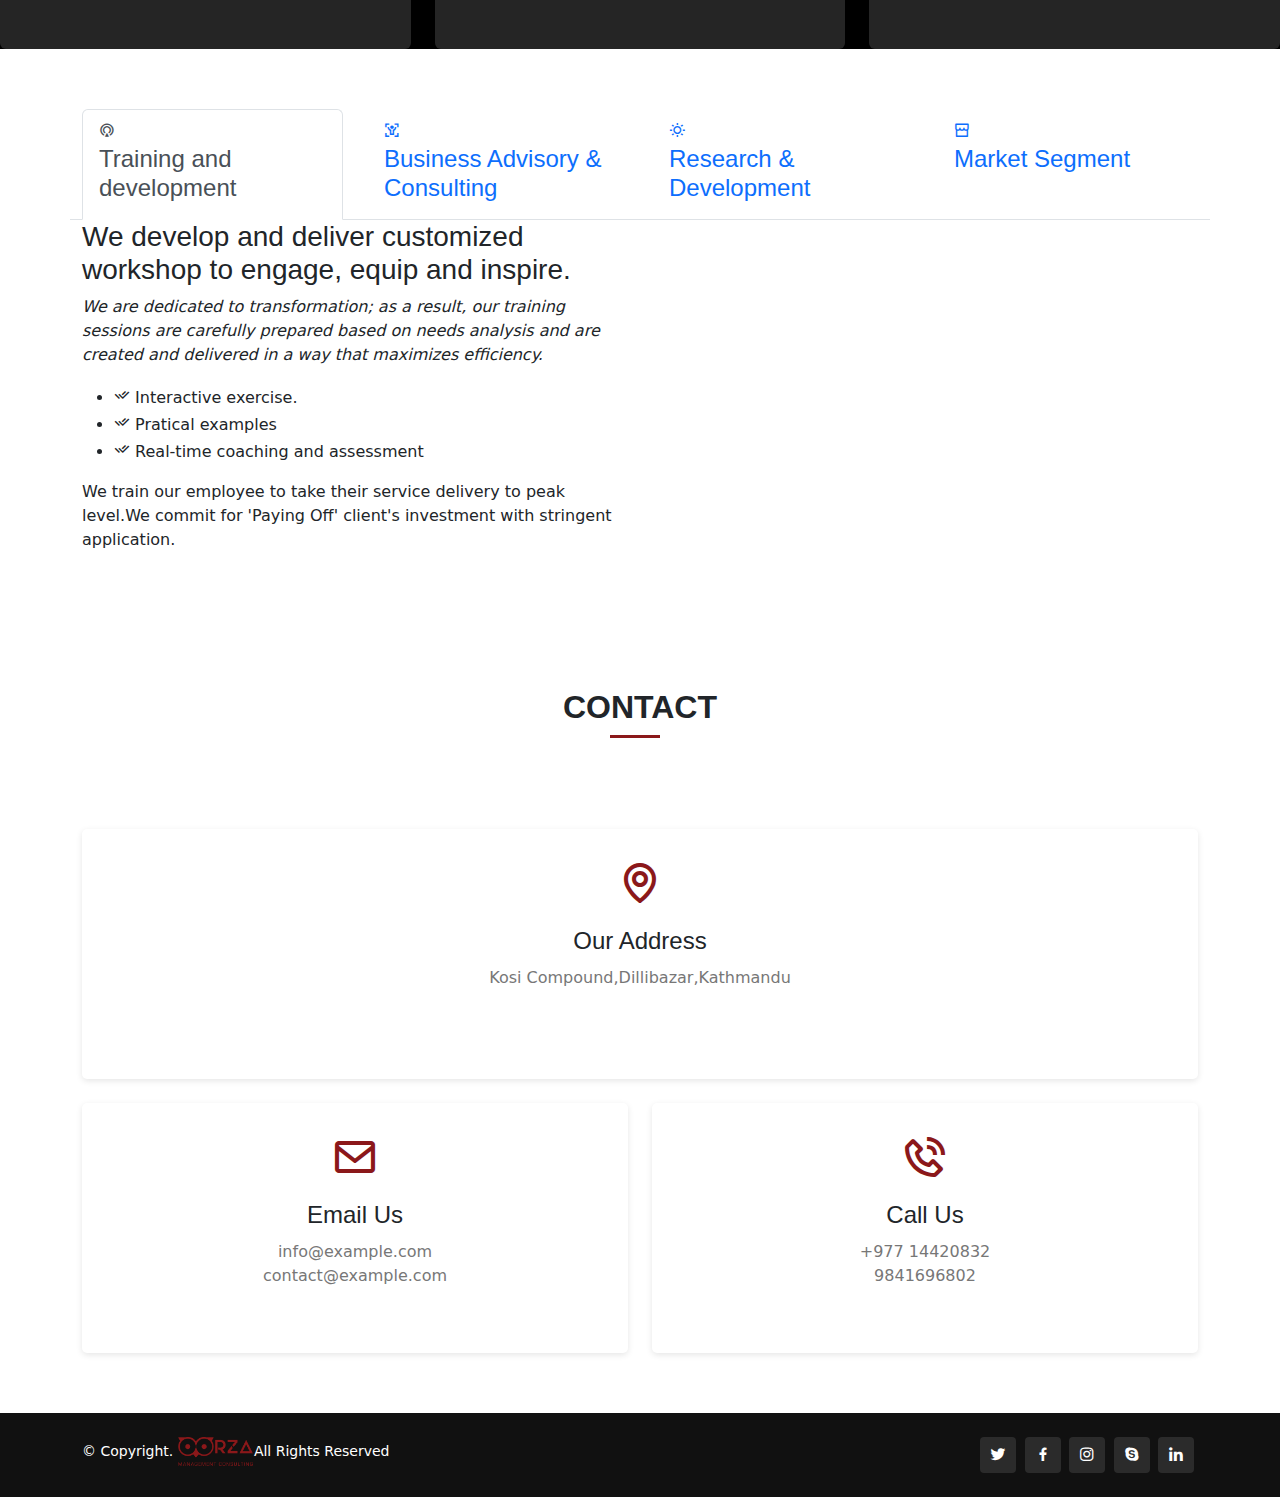
==== commit e6febc54: "style - footer bug" ====
--- a/views/index.html
+++ b/views/index.html
@@ -1,331 +1,541 @@
 <!DOCTYPE html>
 <html lang="en">
-
-<head>
-    <meta charset="utf-8" />
-    <meta name="viewport" content="width=device-width, initial-scale=1" />
-    <title>oraja</title>
-    <meta content="" name="description" />
-    <meta content="" name="keywords" />
-    <link href="https://cdn.jsdelivr.net/npm/bootstrap@5.3.0-alpha1/dist/css/bootstrap.min.css" rel="stylesheet"
-        integrity="sha384-GLhlTQ8iRABdZLl6O3oVMWSktQOp6b7In1Zl3/Jr59b6EGGoI1aFkw7cmDA6j6gD" crossorigin="anonymous" />
-    <link rel="stylesheet" href="https://cdnjs.cloudflare.com/ajax/libs/font-awesome/5.15.1/css/all.min.css"
-        integrity="sha512-+4zCK9k+qNFUR5X+cKL9EIR+ZOhtIloNl9GIKS57V1MyNsYpYcUrUeQc9vNfzsWfV28IaLL3i96P9sdNyeRssA=="
-        crossorigin="anonymous" />
-    <link rel="stylesheet" href="../assets/css/style.css" />
-    <link rel="stylesheet" href="https://cdn.jsdelivr.net/npm/bootstrap-icons@1.10.3/font/bootstrap-icons.css" />
-
-    <!-- Vendor CSS Files -->
-    <link href="../assets/vendor/aos/aos.css" rel="stylesheet" />
-    <link href="../assets/vendor/bootstrap/css/bootstrap.min.css" rel="stylesheet" />
-    <link href="../assets/vendor/bootstrap-icons/bootstrap-icons.css" rel="stylesheet" />
-    <link href="../assets/vendor/boxicons/css/boxicons.min.css" rel="stylesheet" />
-    <link href="../assets/vendor/glightbox/css/glightbox.min.css" rel="stylesheet" />
-    <link href="../assets/vendor/remixicon/remixicon.css" rel="stylesheet" />
-    <link href="../assets/vendor/swiper/swiper-bundle.min.css" rel="stylesheet" />
-</head>
-
-<body>
-    <!-- Header -->
-    <header id="header" class="fixed-top d-flex align-items-center">
-        <div class="container d-flex align-items-center">
-            <h1 class="logo me-auto">
-                <a href="/templates/index_1.html" class="logo me-auto"><img src="../assets/img/Oorza Logo_2@4x.png"
-                        alt="" /></a>
-            </h1>
-            <!-- Navbar-->
-            <nav id="navbar" class="navbar order-last order-lg-0">
-                <ul>
-                    <li>
-                        <a class="nav-link scrollto active" href="#hero">Home</a>
+    <head>
+        <meta charset="utf-8" />
+        <meta name="viewport" content="width=device-width, initial-scale=1" />
+        <title>oorza</title>
+        <meta content="" name="description" />
+        <meta content="" name="keywords" />
+        <link
+            href="https://cdn.jsdelivr.net/npm/bootstrap@5.3.0-alpha1/dist/css/bootstrap.min.css"
+            rel="stylesheet"
+            integrity="sha384-GLhlTQ8iRABdZLl6O3oVMWSktQOp6b7In1Zl3/Jr59b6EGGoI1aFkw7cmDA6j6gD"
+            crossorigin="anonymous"
+        />
+        <link rel="stylesheet" href="https://cdnjs.cloudflare.com/ajax/libs/font-awesome/5.15.1/css/all.min.css" integrity="sha512-+4zCK9k+qNFUR5X+cKL9EIR+ZOhtIloNl9GIKS57V1MyNsYpYcUrUeQc9vNfzsWfV28IaLL3i96P9sdNyeRssA==" crossorigin="anonymous" />
+        <link rel="stylesheet" href="../assets/css/style.css" />
+        <link
+            rel="stylesheet"
+            href="https://cdn.jsdelivr.net/npm/bootstrap-icons@1.10.3/font/bootstrap-icons.css"
+        />
+
+        <!-- Vendor CSS Files -->
+        <link href="../assets/vendor/aos/aos.css" rel="stylesheet" />
+        <link
+            href="../assets/vendor/bootstrap/css/bootstrap.min.css"
+            rel="stylesheet"
+        />
+        <link
+            href="../assets/vendor/bootstrap-icons/bootstrap-icons.css"
+            rel="stylesheet"
+        />
+        <link
+            href="../assets/vendor/boxicons/css/boxicons.min.css"
+            rel="stylesheet"
+        />
+        <link
+            href="../assets/vendor/glightbox/css/glightbox.min.css"
+            rel="stylesheet"
+        />
+        <link
+            href="../assets/vendor/remixicon/remixicon.css"
+            rel="stylesheet"
+        />
+        <link
+            href="../assets/vendor/swiper/swiper-bundle.min.css"
+            rel="stylesheet"
+        />
+    </head>
+
+    <body>
+        <!-- Header -->
+        <header id="header" class="fixed-top d-flex align-items-center">
+            <div class="container d-flex align-items-center">
+                <h1 class="logo me-auto">
+                    <a href="/templates/index_1.html" class="logo me-auto"
+                        ><img src="../assets/img/Oorza Logo_2@4x.png" alt=""
+                    /></a>
+                </h1>
+                <!-- Navbar-->
+                <nav id="navbar" class="navbar order-last order-lg-0">
+                    <ul>
+                        <li>
+                            <a class="nav-link scrollto active" href="#hero"
+                                >Home</a
+                            >
+                        </li>
+                        <li>
+                            <a class="nav-link scrollto active" href="#about"
+                                >About Us</a
+                            >
+                        </li>
+                        <li class="dropdown">
+                            <a href="#services" class="nav-link scrollto active"
+                                ><span>Our Services</span
+                                ><i class="bi bi-chevron-down"></i
+                            ></a>
+                            <ul>
+                                <li>
+                                    <a href="#tabs">Training and development</a>
+                                </li>
+                                <li>
+                                    <a href="#tabs"
+                                        >Business Support/Advisory &
+                                        Consulting</a
+                                    >
+                                </li>
+                                <li><a href="#tabs">Research & Development</a></li>
+                            </ul>
+                        </li>
+                        <li>
+                            <a class="nav-link scrollto active" href="#contact"
+                                >Contact
+                            </a>
+                        </li>
+                    </ul>
+                    <i class="bi bi-list mobile-nav-toggle"></i>
+                </nav>
+                <!-- .navbar -->
+            </div>
+        </header>
+        <!-- Header end-->
+
+        <!-- Hero section  -->
+        <div id="hero-bgoverlay">
+            <section id="hero" class="d-flex align-items-center">
+                <div class="container">
+                    <div class="row">
+                        <div class="col-xl-6">
+                            <h1>Welcome to <br> Oorza Consulting</h1>
+                            <h2>
+                                
+                            </h2>
+                            <div class="btn-get-started-wrapper"> 
+                                <a href="#about" class="btn-get-started scrollto">Get Started</a>
+                            </div>
+                        </div>
+                    </div>
+                </div>
+            </section>
+        </div>
+
+        <!-- About section -->
+        <div class="about" id="about">
+            <div class="container">
+                <div class="row no-gutters">
+                    <div class="content col-xl-5 d-flex align-items-stretch">
+                        <div class="content-wrapper">
+                            <h3>About Us</h3>
+                            <p>
+                                OOrza Consulting is an emerging player in
+                                business consulting and advisory services,
+                                helping organizations bridging gaps between the
+                                management approaches and its actual
+                                implementation plans.
+                            </p>
+                            <a href="#" class="about-btn"><span>About us</span></a>
+                        </div>
+                    </div>
+                    <div class="col-xl-7 d-flex align-items-stretch">
+                        <div
+                            class="icon-boxes d-flex flex-column justify-content-center">
+                            <div class="row">
+                                <div class="col-md-6 icon-box">
+                                    <i class="bi bi-binoculars-fill"></i>
+                                    <h4>Training and Development</h4>
+                                    <p>
+                                        Focused on Business Optimizations and
+                                        Improvement Principles
+                                    </p>
+                                </div>
+                                <div class="col-md-6 icon-box">
+                                    <i class="bi bi-file-earmark-bar-graph"></i>
+                                    <h4>Business Support/Consulting</h4>
+                                    <p>
+                                        Focused on helping Organizations towards
+                                        their journey of deploying
+                                    </p>
+                                </div>
+                                <div class="col-md-6 icon-box">
+                                    <i class="bi bi-search"></i>
+                                    <h4>Research and Development</h4>
+                                    <p>
+                                        Focused towards helping Organizations in
+                                        assessing market performance
+                                    </p>
+                                </div>
+                            </div>
+                        </div>
+                    </div>
+                </div>
+            </div>
+        </div>
+        <!-- ======= Services Section ======= -->
+        <div id="services" class="services section-bg">
+            <div class="container-10">
+                <div class="section-title">
+                    <h2>Services</h2>
+                </div> 
+
+                <div class="row">
+                    <div class="col-lg-4">
+                        <div class="icon-box">
+                            <i class="bi bi-briefcase"></i>
+                            <h4><a href="#tabs">Training & Development</a></h4>
+                            <p>
+                                We develop and deliver customized workshop to
+                                engage, equip and inspire classified employees
+                                to take their service delivery to higher level.
+                            </p>
+                        </div>
+                    </div>
+                    <div class="col-lg-4 mt-4 mt-md-0">
+                        <div class="icon-box">
+                            <i class="bi bi-card-checklist"></i>
+                            <h4>
+                                <a href="#tabs"
+                                    >Business Support/Advisory & consulting</a
+                                >
+                            </h4>
+                            <p>
+                                Oorza aims to be a trusted business consulting
+                                partner to organizations of all sizes from small
+                                to start-ups to large organizations to stimulate
+                                growth and encourage sustainability in the long
+                                run.
+                            </p>
+                        </div>
+                    </div>
+                    <div class="col-lg-4 mt-4 mt-md-0">
+                        <div class="icon-box">
+                            <i class="bi bi-bar-chart"></i>
+                            <h4><a href="#tabs">Research & Development</a></h4>
+                            <p>
+                                Focused towards helpingOrganizations in
+                                assessing market performance,performance
+                                management,process reengineering,departmental assessment.
+                            </p>
+                        </div>
+                    </div>
+                </div>
+            </div>
+        </div>
+
+        <!-- End Services Section -->
+
+        <!-- Tab section -->
+        <section id="tabs" class="tabs">
+            <div class="container">
+                <ul class="nav nav-tabs row d-flex" role="tablist">
+                    <li class="nav-item col-3" role="presentation">
+                        <a
+                            class="nav-link active show"
+                            data-bs-toggle="tab"
+                            data-bs-target="#tab-1"
+                            
+                        >
+                            <i class="ri-gps-line"></i>
+                            <h4 class="d-none d-lg-block">
+                                Training and development
+                            </h4>
+                        </a>
                     </li>
-                    <li>
-                        <a class="nav-link scrollto active" href="#about">About Us</a>
+                    <li class="nav-item col-3" role="presentation">
+                        <a
+                            class="nav-link"
+                            data-bs-toggle="tab"
+                            data-bs-target="#tab-2"
+                            
+                        >
+                            <i class="ri-body-scan-line"></i>
+                            <h4 class="d-none d-lg-block">
+                                Business Advisory & Consulting
+                            </h4>
+                        </a>
                     </li>
-                    <li class="dropdown">
-                        <a href="#services" class="nav-link scrollto active"><span>Our Services</span></a>
-                       
+                    <li class="nav-item col-3">
+                        <a
+                            class="nav-link"
+                            data-bs-toggle="tab"
+                            data-bs-target="#tab-3"
+                           
+                        >
+                            <i class="ri-sun-line"></i>
+                            <h4 class="d-none d-lg-block">
+                                Research & Development
+                            </h4>
+                        </a>
                     </li>
-
-                    <li>
-                        <a href="#why-us" class="nav-link scrollto active"><span>Why Us</span></a>
-                       
-                    </li>
-
-                    <li>
-                        <a class="nav-link scrollto active" href="#contact">Contact
+                    <li class="nav-item col-3">
+                        <a
+                            class="nav-link"
+                            data-bs-toggle="tab"
+                            data-bs-target="#tab-4"
+                            
+                        >
+                            <i class="ri-store-line"></i>
+                            <h4 class="d-none d-lg-block">Market Segment</h4>
                         </a>
                     </li>
                 </ul>
-                <i class="bi bi-list mobile-nav-toggle"></i>
-            </nav>
-            <!-- .navbar -->
-        </div>
-    </header>
-    <!-- Header end-->
-
-    <!-- Hero section  -->
-    <div id="hero-bgoverlay">
-        <section id="hero" class="d-flex align-items-center">
-            <div class="container">
-                <div class="row">
-                    <div class="col-xl-6">
-                        <h1>Welcome to Oorza Consulting</h1>
-                        <p class="text-white">
-                            Oorza Consulting is a trusted partner delivering transformative consulting and training
-                            solutions for organizations and professionals to thrive in business. Our tailored services
-                            foster growth, enhance productivity, and drive success.
-                        </p>
-                        <a href="#about" class="btn-get-started scrollto">Get Started</a>
+                <div class="tab-content">
+                    <div class="tab-pane active show" id="tab-1">
+                        <div class="row">
+                            <div
+                                class="col-lg-6 order-2 order-lg-1 mt-3 mt-lg-0"
+                            >
+                                <h3>
+                                    We develop and deliver customized workshop
+                                    to engage, equip and inspire.
+                                </h3>
+                                <p class="fst-italic">
+                                    We are dedicated to transformation; as a
+                                    result, our training sessions are carefully
+                                    prepared based on needs analysis and are
+                                    created and delivered in a way that
+                                    maximizes efficiency.
+                                </p>
+                                <ul>
+                                    <li>
+                                        <i class="ri-check-double-line"></i>
+                                        Interactive exercise.
+                                    </li>
+                                    <li>
+                                        <i class="ri-check-double-line"></i>
+                                        Pratical examples
+                                    </li>
+                                    <li>
+                                        <i class="ri-check-double-line"></i>
+                                        Real-time coaching and assessment
+                                    </li>
+                                </ul>
+                                <p>
+                                    We train our employee to take their service
+                                    delivery to peak level.We commit for 'Paying
+                                    Off' client's investment with stringent
+                                    application.
+                                </p>
+                            </div>
+                            <div
+                                class="col-lg-6 order-1 order-lg-2 text-center"
+                            >
+                                <img
+                                    src="/assets/img/tabs-3.jpg"
+                                    alt=""
+                                    class="img-fluid"
+                                />
+                            </div>
+                        </div>
+                    </div>
+                    <div class="tab-pane" id="tab-2">
+                        <div class="row">
+                            <div
+                                class="col-lg-6 order-2 order-lg-1 mt-3 mt-lg-0"
+                            >
+                                <h3>
+                                    Oorza aims to be a trusted business
+                                    consulting partner to organizations of all
+                                    sizes.
+                                </h3>
+                                <p>
+                                    Oorza collaborates with expertise in
+                                    business management and administration
+                                    across various industries to address
+                                    diverged client issues through a converged
+                                    platform.
+                                </p>
+                                <p class="fst-italic">
+                                    Oorza has designed its offerings to help
+                                    organizations align their strategic
+                                    objectives with day- to-day business and
+                                    operational goals.
+                                </p>
+                                <ul>
+                                    <li>
+                                        <i class="ri-check-double-line"></i>
+                                        Reduce cycle time.
+                                    </li>
+                                    <li>
+                                        <i class="ri-check-double-line"></i>
+                                        Increase productivity.
+                                    </li>
+                                    <li>
+                                        <i class="ri-check-double-line"></i>
+                                        Improve quality of service delivery and
+                                        processes.
+                                    </li>
+                                </ul>
+                                <p>
+                                    Our aim is to be a consulting partner for
+                                    organization in order to stimulate growth
+                                    and encourage sustainability in the long
+                                    run.
+                                </p>
+                            </div>
+                            <div
+                                class="col-lg-6 order-1 order-lg-2 text-center"
+                            >
+                                <img
+                                    src="/assets/img/tabs-2.jpg"
+                                    alt=""
+                                    class="img-fluid"
+                                />
+                            </div>
+                        </div>
+                    </div>
+                    <div class="tab-pane" id="tab-3">
+                        <div class="row">
+                            <div
+                                class="col-lg-6 order-2 order-lg-1 mt-3 mt-lg-0"
+                            >
+                                <h3></h3>
+                                <p></p>
+                                <ul>
+                                    <li>
+                                        <i class="ri-check-double-line"></i>
+                                    </li>
+                                    <li>
+                                        <i class="ri-check-double-line"></i>
+                                    </li>
+                                    <li>
+                                        <i class="ri-check-double-line"></i>
+                                    </li>
+                                </ul>
+                                <p class="fst-italic"></p>
+                            </div>
+                            <div
+                                class="col-lg-6 order-1 order-lg-2 text-center"
+                            >
+                                <img
+                                    src="/assets/img/tabs-4.jpg"
+                                    alt=""
+                                    class="img-fluid"
+                                />
+                            </div>
+                        </div>
+                    </div>
+                    <div class="tab-pane" id="tab-4">
+                        <div class="row">
+                            <div
+                                class="col-lg-6 order-2 order-lg-1 mt-3 mt-lg-0"
+                            >
+                                <h3></h3>
+                                <p></p>
+                                <p class="fst-italic"></p>
+                                <ul>
+                                    <li>
+                                        <i class="ri-check-double-line"></i>
+                                    </li>
+                                    <li>
+                                        <i class="ri-check-double-line"></i>
+                                    </li>
+                                    <li>
+                                        <i class="ri-check-double-line"></i>
+                                    </li>
+                                </ul>
+                            </div>
+                            <div
+                                class="col-lg-6 order-1 order-lg-2 text-center"
+                            >
+                                <img
+                                    src="/assets/img/tabs-1.jpg"
+                                    alt=""
+                                    class="img-fluid"
+                                />
+                            </div>
+                        </div>
                     </div>
                 </div>
             </div>
         </section>
-    </div>
-
-    <!-- About section -->
-    <div class="about" id="about">
-        <div class="container">
-            <div class="row no-gutters">
-                <div class="content col-xl-5 d-flex align-items-stretch">
-                    <div class="content mt-4">
-                        <h3>About Us</h3>
-                        <p>
-                            At Oorza, we are passionate about driving positive change through expert consulting and
-                            cutting-edge
-                            training programs. With a team of seasoned industry professionals and subject matter
-                            experts, we bring
-                            a wealth of knowledge, experience, and insights to every engagement. We work closely with
-                            our clients
-                            to understand their challenges, goals, and objectives, enabling us to deliver customized
-                            solutions that
-                            make a tangible impact.
-                        </p>
-                        <!-- <a href="#" class="about-btn"><span>About us</span></a> -->
-                    </div>
-                </div>
-                <div class="col-xl-7 d-flex align-items-stretch">
-                    <div class="icon-boxes d-flex flex-column justify-content-center">
+        <!-- end of tab section -->
+
+        <!-- contact section -->
+        <section id="contact" class="contact">
+            <div class="container">
+                <div class="section-title">
+                    <h2>Contact</h2>
+                    <p></p>
+                </div>
+
+                <div class="row">
+                    <div class="col-lg-12">
                         <div class="row">
-                            <div class="col-md-6 icon-box">
-                                <i class="bi bi-binoculars-fill"></i>
-                                <h4>Training and Development</h4>
-                                <p>
-                                    Focused on Business Optimizations and
-                                    Improvement Principles
-                                </p>
-                            </div>
-                            <div class="col-md-6 icon-box">
-                                <i class="bi bi-file-earmark-bar-graph"></i>
-                                <h4>Business Support/Consulting</h4>
-                                <p>
-                                    Focused on helping Organizations towards
-                                    their journey of deploying
-                                </p>
-                            </div>
-                            <div class="col-md-6 icon-box">
-                                <i class="bi bi-search"></i>
-                                <h4>Research and Development</h4>
-                                <p>
-                                    Focused towards helping Organizations in
-                                    assessing market performance
-                                </p>
+                            <div class="col-md-12">
+                                <div class="info-box">
+                                    <i class="bx bx-map"></i>
+                                    <h3>Our Address</h3>
+                                    <p>Kosi Compound,Dillibazar,Kathmandu</p>
+                                </div>
+                            </div>
+                            <div class="col-md-6">
+                                <div class="info-box mt-4">
+                                    <i class="bx bx-envelope"></i>
+                                    <h3>Email Us</h3>
+                                    <p>
+                                        info@example.com<br />contact@example.com
+                                    </p>
+                                </div>
+                            </div>
+                            <div class="col-md-6">
+                                <div class="info-box mt-4">
+                                    <i class="bx bx-phone-call"></i>
+                                    <h3>Call Us</h3>
+                                    <p>+977 14420832<br />9841696802</p>
+                                </div>
                             </div>
                         </div>
                     </div>
                 </div>
             </div>
-        </div>
-    </div>
-    <!-- ======= Services Section ======= -->
-    <div id="services" class="services section-bg">
-        <div class="container-10">
-            <div class="section-title">
-                <h2>Services</h2>
+        </section>
+<!------------footer begin------------->
+        <footer id="footer">
+
+            <div class="container d-md-flex py-4">
+                <div class="me-md-auto text-center text-md-start">
+                    <div class="copyright">
+                        &copy; Copyright. 
+                        <a href="/templates/index_1.html" class="logo me-auto"
+                        ><img src="../assets/img/Oorza Logo_2@4x.png" alt=""
+                    /></a>All Rights Reserved
+                    </div>
+                </div>
+                <div class="social-links text-center text-md-end pt-3 pt-md-0">
+                    <a href="#" class="twitter"
+                        ><i class="bx bxl-twitter"></i
+                    ></a>
+                    <a href="#" class="facebook"
+                        ><i class="bx bxl-facebook"></i
+                    ></a>
+                    <a href="#" class="instagram"
+                        ><i class="bx bxl-instagram"></i
+                    ></a>
+                    <a href="#" class="google-plus"
+                        ><i class="bx bxl-skype"></i
+                    ></a>
+                    <a href="#" class="linkedin"
+                        ><i class="bx bxl-linkedin"></i
+                    ></a>
+                </div>
             </div>
-
-            <div class="row">
-                <div class="col-lg-6">
-                    <div class="icon-box">
-                        <i class="bi bi-briefcase"></i>
-                        <h4><a href="#tabs">Consulting Solutions</a></h4>
-                        <p>
-                            Our consulting services strategically address business challenges, partnering with
-                            organizations
-                            of all sizes and industries. We specialize in business strategy, marketing, sales,
-                            operational
-                            excellence, organizational development, change management, process optimization, market
-                            research, financial advisory,
-                            accounting, taxation, and HR solutions.
-                        </p>
-                    </div>
-                </div>
-                <div class="col-lg-6 mt-4 mt-md-0">
-                    <div class="icon-box">
-                        <i class="bi bi-card-checklist"></i>
-                        <h4>
-                            <a href="#tabs">Cooperative Training</a>
-                        </h4>
-                        <p>
-                            We offer comprehensive training programs that equip professionals with the skills,
-                            knowledge,
-                            and competencies needed to excel in their roles. Our training solutions are designed to
-                            enhance
-                            individual and team performance, foster leadership development, and promote a culture of
-                            continuous learning.
-                            Key training areas include: (the list of trainings is attached as excel file)
-                        </p>
-                    </div>
-                </div>
-
-            </div>
-        </div>
-    </div>
-
-    <!-- End Services Section -->
-
-
-    <!-- Why choose us section -->
-
-    <section id="why-us" class="why-choose-us">
-        <div class="container">
-            <div class="section-title">
-                <h2>Why Choose Us</h2>
-                <p></p>
-              </div>
-            <div class="row">
-                <div class="col-lg-6">
-                    <div class="feature-card">
-                        <i class="bi bi-lightbulb"></i>
-                        <h3 class="feature-title">Expertise and Experience</h3>
-                        <p class="feature-text">With years of experience in the industry, we have honed our expertise
-                            and developed a deep understanding of diverse business environments. Our team comprises
-                            highly skilled professionals who possess a wealth of knowledge and hands-on experience in
-                            their respective domains.</p>
-                    </div>
-                </div>
-                <div class="col-lg-6">
-                    <div class="feature-card">
-                        <i class="bi bi-puzzle"></i>
-                        <h3 class="feature-title">Customized Approach</h3>
-                        <p class="feature-text">We recognize that every organization and professional is unique, and we
-                            tailor our solutions to match your specific needs. Our team takes a collaborative approach,
-                            working closely with you to gain a thorough understanding of your requirements and design
-                            customized strategies and programs accordingly.</p>
-                    </div>
-                </div>
-                <div class="col-lg-6">
-                    <div class="feature-card">
-                        <i class="bi bi-bar-chart"></i>
-                        <h3 class="feature-title">Results-Oriented</h3>
-                        <p class="feature-text">We are committed to delivering tangible results. Whether it's optimizing
-                            operations, improving profitability, or enhancing individual capabilities, our solutions are
-                            aimed at driving measurable outcomes that positively impact your bottom line.</p>
-                    </div>
-                </div>
-                <div class="col-lg-6">
-                    <div class="feature-card">
-                        <i class="bi bi-people"></i>
-                        <h3 class="feature-title">Continuous Support</h3>
-                        <p class="feature-text">Our relationship with our clients extends beyond project completion. We
-                            are dedicated to building long-term partnerships and provide ongoing support and guidance to
-                            ensure the sustained success of our solutions.</p>
-                    </div>
-                </div>
-                <div class="col-lg-6">
-                    <div class="feature-card">
-                        <i class="bi bi-tools"></i>
-                        <h3 class="feature-title">Cutting-Edge Methodologies</h3>
-                        <p class="feature-text">We stay at the forefront of industry trends and best practices,
-                            leveraging the latest methodologies and tools to deliver innovative and effective solutions.
-                            Our commitment to staying updated allows us to provide you with the most relevant and
-                            impactful consulting and training services.</p>
-                    </div>
-                </div>
-            </div>
-        </div>
-    </section>
-
-
-    <!-- End of why choose us section -->
-
-    <hr class="section-divider">
-
-
-    <!-- Contact Section -->
-
-    <section id="contact" class="contact">
-        <div class="container">
-            <div class="section-title">
-                <h2>Contact</h2>
-                <p></p>
-            </div>
-
-            <div class="row">
-                <div class="col-lg-12">
-                    <div class="row">
-                        <div class="col-md-12">
-                            <div class="info-box">
-                                <i class="bx bx-map"></i>
-                                <h3>Our Address</h3>
-                                <p>Kosi Compound, Dillibazar, Kathmandu</p>
-                            </div>
-                        </div>
-                        <div class="col-md-6">
-                            <div class="info-box mt-4">
-                                <i class="bx bx-envelope"></i>
-                                <h3>Email Us</h3>
-                                <p>
-                                    info@example.com<br />contact@example.com
-                                </p>
-                            </div>
-                        </div>
-                        <div class="col-md-6">
-                            <div class="info-box mt-4">
-                                <i class="bx bx-phone-call"></i>
-                                <h3>Call Us</h3>
-                                <p>+977 14420832<br />9841696802</p>
-                            </div>
-                        </div>
-                    </div>
-                </div>
-            </div>
-        </div>
-    </section>
-
-    <!-- End of Contact Section -->
-
-    <!------------footer begin------------->
-    <footer id="footer">
-
-        <div class="container d-md-flex py-4">
-            <div class="me-md-auto text-center text-md-start">
-                <div class="copyright">
-                    &copy; Copyright.
-                    <a href="/templates/index_1.html" class="logo me-auto"><img src="../assets/img/Oorza Logo_2@4x.png"
-                            alt="" /></a>All Rights Reserved
-                </div>
-            </div>
-            <div class="social-links text-center text-md-end pt-3 pt-md-0">
-                <a href="#" class="twitter"><i class="bx bxl-twitter"></i></a>
-                <a href="#" class="facebook"><i class="bx bxl-facebook"></i></a>
-                <a href="#" class="instagram"><i class="bx bxl-instagram"></i></a>
-                <a href="#" class="google-plus"><i class="bx bxl-skype"></i></a>
-                <a href="#" class="linkedin"><i class="bx bxl-linkedin"></i></a>
-            </div>
-        </div>
-    </footer>
-    <!-- End Footer -->
-    <a href="#" class="back-to-top d-flex align-items-center justify-content-center"><i
-            class="bi bi-arrow-up-short"></i></a>
-
-    <script src="https://cdn.jsdelivr.net/npm/bootstrap@5.3.0-alpha1/dist/js/bootstrap.bundle.min.js"
-        integrity="sha384-w76AqPfDkMBDXo30jS1Sgez6pr3x5MlQ1ZAGC+nuZB+EYdgRZgiwxhTBTkF7CXvN"
-        crossorigin="anonymous"></script>
-
-
-    <!-- Template Main JS File -->
-    <script src="../assets/js/main.js"></script>
-</body>
-
+        </footer>
+
+        <!-- End Footer -->
+        <a
+            href="#"
+            class="back-to-top d-flex align-items-center justify-content-center"
+            ><i class="bi bi-arrow-up-short"></i
+        ></a>
+
+        <script
+            src="https://cdn.jsdelivr.net/npm/bootstrap@5.3.0-alpha1/dist/js/bootstrap.bundle.min.js"
+            integrity="sha384-w76AqPfDkMBDXo30jS1Sgez6pr3x5MlQ1ZAGC+nuZB+EYdgRZgiwxhTBTkF7CXvN"
+            crossorigin="anonymous"
+        ></script>
+
+
+        <!-- Template Main JS File -->
+        <script src="../assets/js/main.js"></script>
+    </body>
 </html>
--- a/assets/css/style.css
+++ b/assets/css/style.css
@@ -2,7 +2,9 @@
 body{
   font-family:"open-sans" sans-serif;
   background-color: white;
-  overflow-x: hidden
+  overflow-x: hidden;
+  margin:0!important;
+  padding:0;
 }
 
   a {
@@ -96,7 +98,7 @@
 #header{
   /* background: transparent; */
   transition: all 0.5s;
-  z-index: 997;
+  /* z-index: 997; */
   padding: 20px 0;
 }
 #header.header-scrolled {
@@ -148,8 +150,6 @@
   display: flex;
   list-style: none;
   align-items:center;
-
-  
 }
 
 .navbar li {
@@ -257,9 +257,7 @@
   transition: 0.3s;
 }
 
-.mobile-nav-toggle.bi-x {
-  color: #fff;
-}
+
 
 @media (max-width: 991px) {
   .mobile-nav-toggle {
@@ -269,30 +267,33 @@
   .navbar ul {
     display: none;
   }
+
+  
 }
 
 .navbar-mobile {
   position: fixed;
   overflow: hidden;
-  top: 0;
+  top: 10px;
   right: 0;
   left: 0;
   bottom: 0;
   background: rgba(0, 0, 0, 0.9);
   transition: 0.3s;
-  z-index: 999;
+  z-index: 10;
 }
 
 .navbar-mobile .mobile-nav-toggle {
   position: absolute;
-  top: 15px;
-  right: 15px;
+  top: 22px;
+  right: 40px;
+  z-index:99;
 }
 
 .navbar-mobile ul {
   display: block;
-  position: absolute;
-  top: 55px;
+  position: fixed;
+  top: 70px;
   right: 15px;
   bottom: 15px;
   left: 15px;
@@ -300,7 +301,15 @@
   background-color: #fff;
   overflow-y: auto;
   transition: 0.3s;
-}
+  z-index:10000;
+}
+
+.mobile-nav-toggle.bi-x {
+  color:black;
+  z-index: 2;
+  position:fixed;
+}
+
 
 .navbar-mobile a,
 .navbar-mobile a:focus {
@@ -364,7 +373,7 @@
   height:100vh;
   background: rgb(186,186,195);
   background: linear-gradient(145deg, rgba(201,198,246,0.4) 0%, rgba(1,1,1,0.4) 30%);
-  z-index:10;
+  /* z-index:10; */
 }
 
 #hero-bgoverlay {
@@ -396,6 +405,15 @@
   color: #fff;
   margin: 10px 0 0 0;
   font-size: 24px;
+}
+
+#hero .btn-get-started-wrapper{
+  width: fit-content;
+  border: 1px solid white;
+  border-radius: 22px;
+  margin-top: 30px;
+  transform: scale(1.5);
+  transform: ;
 }
 
 #hero .btn-get-started {
@@ -407,7 +425,6 @@
   padding: 10px 30px;
   border-radius: 22px;
   transition: 0.5s;
-  margin-top: 30px;
   color: #fff;
   background: rgb(139, 24, 26);
   border: 2px solid rgb(139, 24, 26);
@@ -450,10 +467,7 @@
   
 }
 
-.section-bg {
-  padding: 100px 0;
-  color:black;
-}
+
 
 /* .section-bg:before{
   content: "";
@@ -467,7 +481,7 @@
 } */
 .section-title {
   text-align: center;
-  padding-bottom: 30px;
+  padding-bottom: 20px;
   position: static;
 }
 
@@ -499,13 +513,11 @@
 
 /* About section */
 
-#about{
-  margin-top: 0px;
-}
 
 .about .container {
   position: relative;
   z-index: 10;
+  text-align: center;
 }
 
 .about .content-wrapper{
@@ -515,29 +527,7 @@
   height: 100%;
 }
 
-.about .content h3 {
-  font-weight: 800;
-  font-size: 35px;
-  margin-bottom:12.5px;
-}
-
-.about .content p {
-  margin-bottom: 25px;
-}
-
-.about .content .about-btn {
-  padding: 8px 30px 9px 30px;
-  color:black;
-  border-radius: 50px;
-  transition: 0.3s;
-  text-transform: uppercase;
-  font-weight: 600;
-  font-size: 13px;
-  display: inline-flex;
-  align-items: center;
-  border: 2px solid rgb(139, 24, 26);
-  text-decoration: none;
-}
+
 
 
 .about .content .about-btn:hover {
@@ -548,7 +538,6 @@
 
 .about .icon-boxes .icon-box {
   margin-top: 26.5px;
-
 
 }
 
@@ -574,56 +563,48 @@
 /*--------------------------------------------------------------
 # Services
 --------------------------------------------------------------*/
-.services{
-  background-color:black;
-  padding:0px 1px 1px 1px
-  
-}
-.services .container-10{
-  color:white;
-  background-color:black;
-  padding-top: 16px;
-  padding-right:2px;
-  padding-left:2px;
-  margin-top: 20px;
-  margin-right:4px;
-  margin-left:4px;
-  
-}
-.services .container .row{
-  margin-left:2px;
-  margin-right:2px;
+/* Add AOS animation library CSS to your project */
+@import url("https://cdnjs.cloudflare.com/ajax/libs/aos/2.4.1/aos.css");
+
+.section-bg {
+  background-color: black;
+}
+
+.services .container {
+  color: white;
+  background-color: black;
 }
 
 .services .icon-box {
   margin-bottom: 20px;
-  margin-right:4px;
-  margin-left:4px;
-  padding: 20px 2px;
+  padding: 20px;
   border-radius: 6px;
-  background: #252525;
-  height:260px;
-  
+  background-color: #252525;
+  height: 100%;
+  position: relative;
+  overflow: hidden;
+  transition: background-color 0.3s ease;
+}
+
+@media (max-width: 405px) {
+  .services .icon-box {
+    height: 350px;
+  }
 }
 
 .services .icon-box:hover {
-  background: #2b2b2b;
+  background-color: #2b2b2b;
 }
 
 .services .icon-box i {
-  float: left;
-  color:rgb(139, 24, 26);
+  color: white;
   font-size: 40px;
-  line-height: 0;
-  padding:0px 2px 0px 2px;
 }
 
 .services .icon-box h4 {
-  margin-left: 70px;
+  margin-top: 10px;
   font-weight: 700;
-  margin-bottom: 15px;
   font-size: 18px;
-
 }
 
 .services .icon-box h4 a {
@@ -634,121 +615,52 @@
 
 .services .icon-box h4 a:hover {
   color: rgb(139, 24, 26);
-  text-decoration: none;
-}
-
-.services .icon-box i:hover{
-  color: rgb(139, 24, 26)
-  
 }
 
 .services .icon-box p {
-  margin-left: 70px;
   line-height: 24px;
   font-size: 14px;
 }
 
-
-/* tab section */
-.tabs .nav-tabs {
-  border: 3;
-  
-}
-
-.tabs .nav-link {
-  border: 1px solid #b9b9b9;
-  padding: 15px;
-  transition: 0.3s;
-  color: #111111;
-  border-radius: 0;
+.services .icon-box ul {
+  list-style: none;
+  margin: 0;
+  padding: 0;
+  margin-top: 15px;
+  padding-left: 40px;
+}
+
+.services .icon-box ul li {
+  position: relative;
+  padding-left: 20px;
+  margin-bottom: 8px;
   display: flex;
   align-items: center;
-  justify-content: center;
-  cursor: pointer;
-}
-
-.tabs .nav-link i {
-  padding-right: 15px;
-  font-size: 48px;
-  
-}
-
-.tabs .nav-link h4 {
-  font-size: 18px;
-  font-weight: 600;
-  margin: 0;
-}
-
-.tabs .nav-link:hover {
-  color: rgb(139, 24, 26)
-}
-
-.tabs .nav-link.active{
-  background: rgb(139, 24, 26);
-  color:white;
-  border-color:rgb(139, 24, 26);
-}
-
-@media (max-width: 768px) {
-  .tabs .nav-link i {
-    padding: 0;
-    line-height: 1;
-    font-size: 36px;
-  }
-}
-
-@media (max-width: 575px) {
-  .tabs .nav-link {
-    padding: 15px;
-  }
-
-  .tabs .nav-link i {
-    font-size: 24px;
-  }
-}
-
-
-
-.tabs .tab-content {
-  margin-top: 30px;
-
-}
-
-.tabs.tab-pane img{
-  padding:2px;
-}
-
-.tabs .tab-pane h3 {
-  font-weight: 600;
-  font-size: 26px;
-}
-
-.tabs .tab-pane ul {
-  list-style: none;
-  padding: 0;
-}
-
-.tabs .tab-pane ul li {
-  padding-bottom: 10px;
-}
-
-.tabs .tab-pane ul i {
-  font-size: 20px;
-  padding-right: 4px;
-  color: rgb(139, 24, 26)
-}
-
-.tabs .tab-pane p:last-child {
-  margin-bottom: 0;
-}
+}
+
+.services .icon-box ul li i {
+  position: absolute;
+  left: 0;
+  top: 50%;
+  transform: translateY(-50%);
+  color: #fff;
+  font-size: 14px;
+  margin-right: 10px;
+}
+
+.services .icon-box .btn-primary {
+  margin-top: 10px;
+}
+
+
 
 
 /*--------------------------------------------------------------
 # Why Choose Us
 --------------------------------------------------------------*/
 
+
 .why-choose-us {
-  padding: 80px 0;
   background-color: #f5f5f5;
 }
 
@@ -781,24 +693,18 @@
 .section-divider {
   border: none;
   border-top: 1px solid #ddd;
-  margin: 40px 0;
+  margin: 10px 0;
 }
 
 
 /*--------------------------------------------------------------
 # Contact
 --------------------------------------------------------------*/
-.contact {
-  padding: 80px 0;
-  /* background-color: #f5f5f5; */
-}
-
-.section-title {
-  text-align: center;
-  margin-bottom: 40px;
-}
+
+
 
 .info-box {
+  height:250px;
   text-align: center;
   padding: 30px;
   background-color: #fff;
@@ -837,10 +743,7 @@
   color: #fff;
   font-size: 14px;
   background: #111111;
-  max-height: 70px;
-  
-
-
+  margin-bottom: 0;
 }
 
 .copyright a img{
